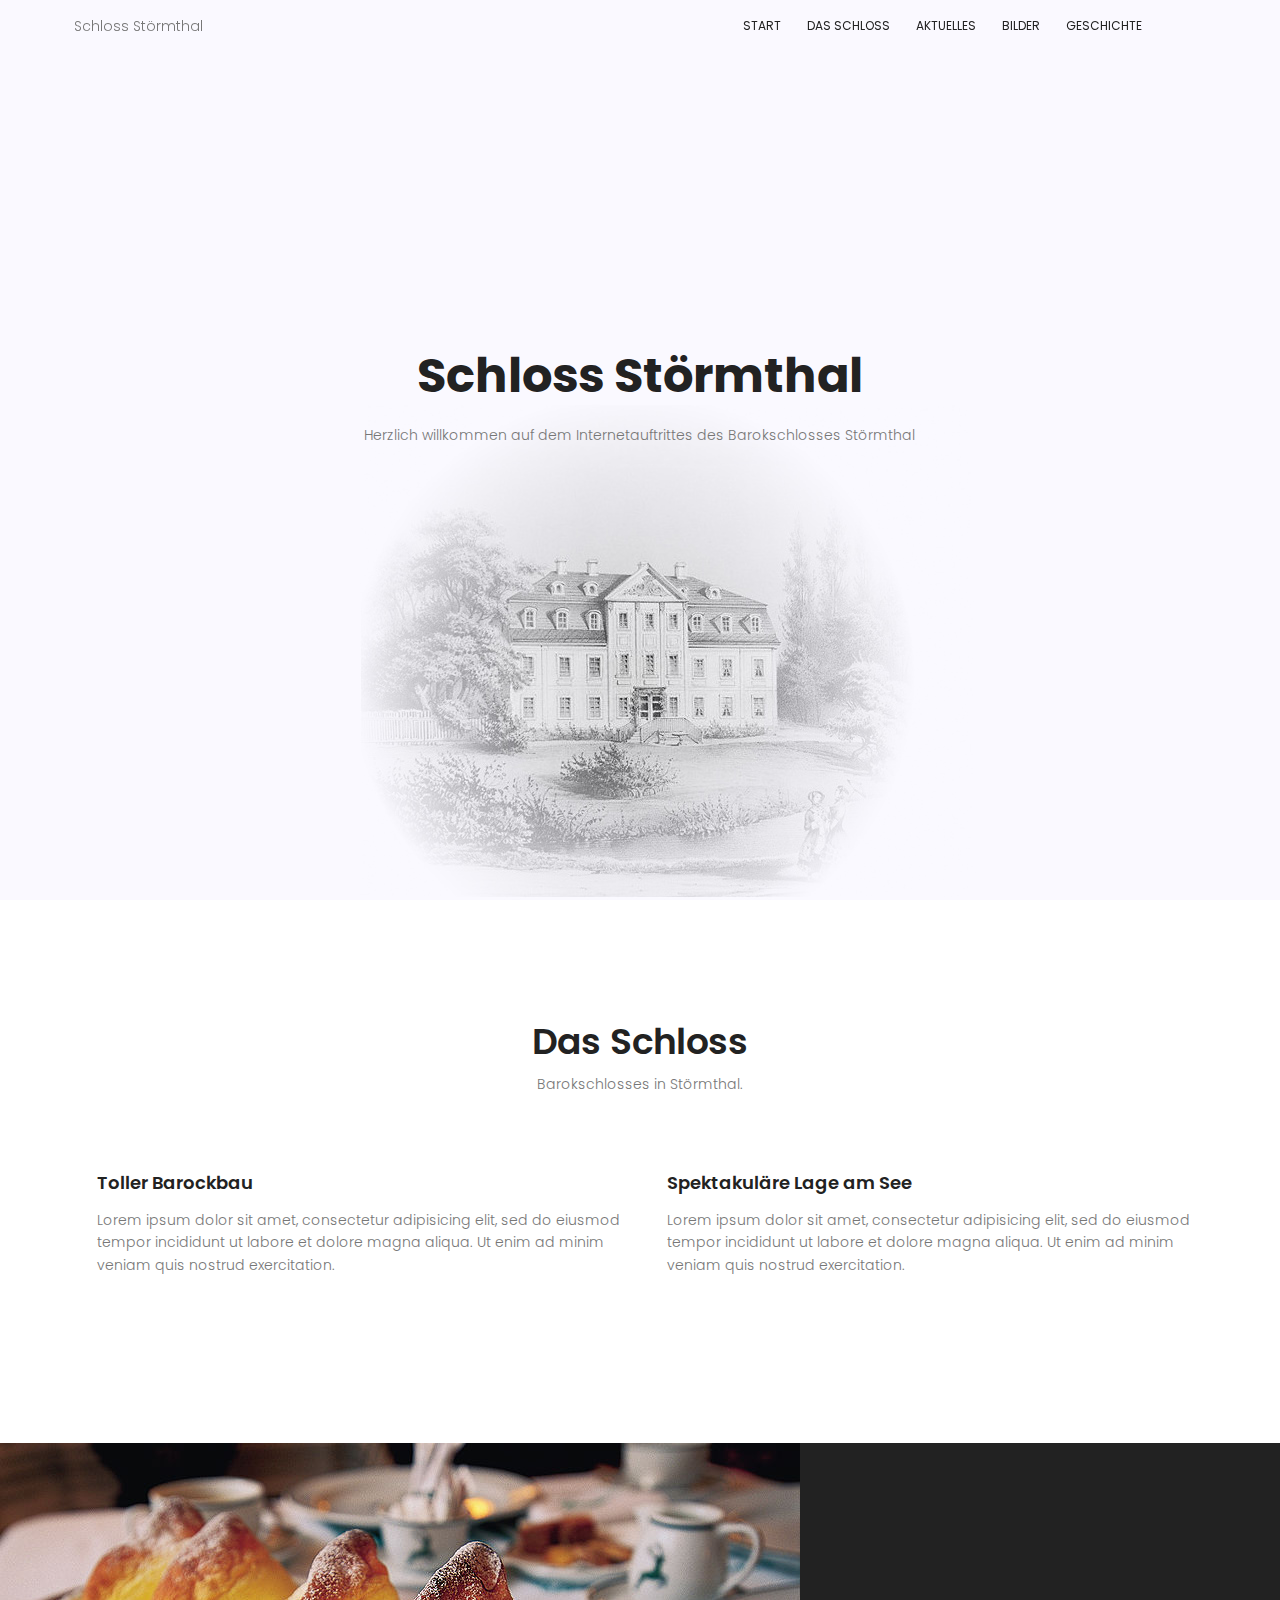
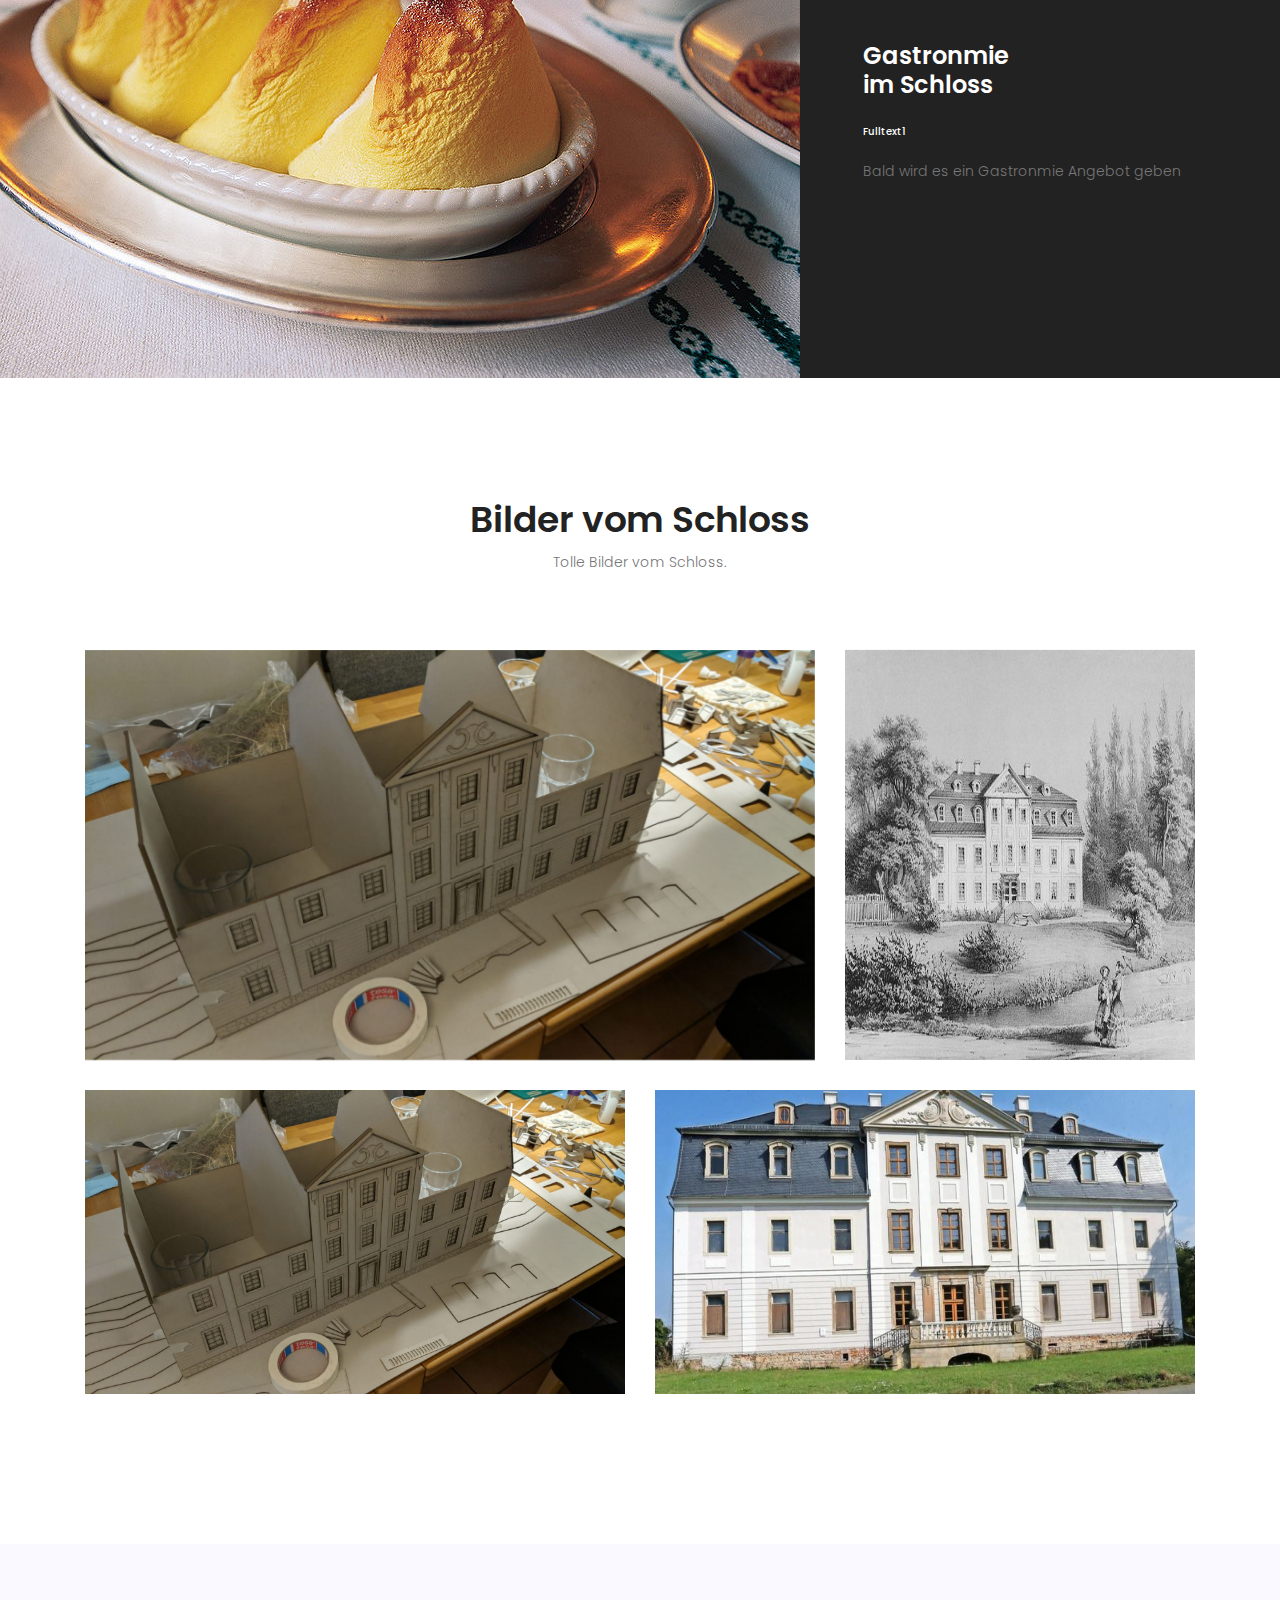
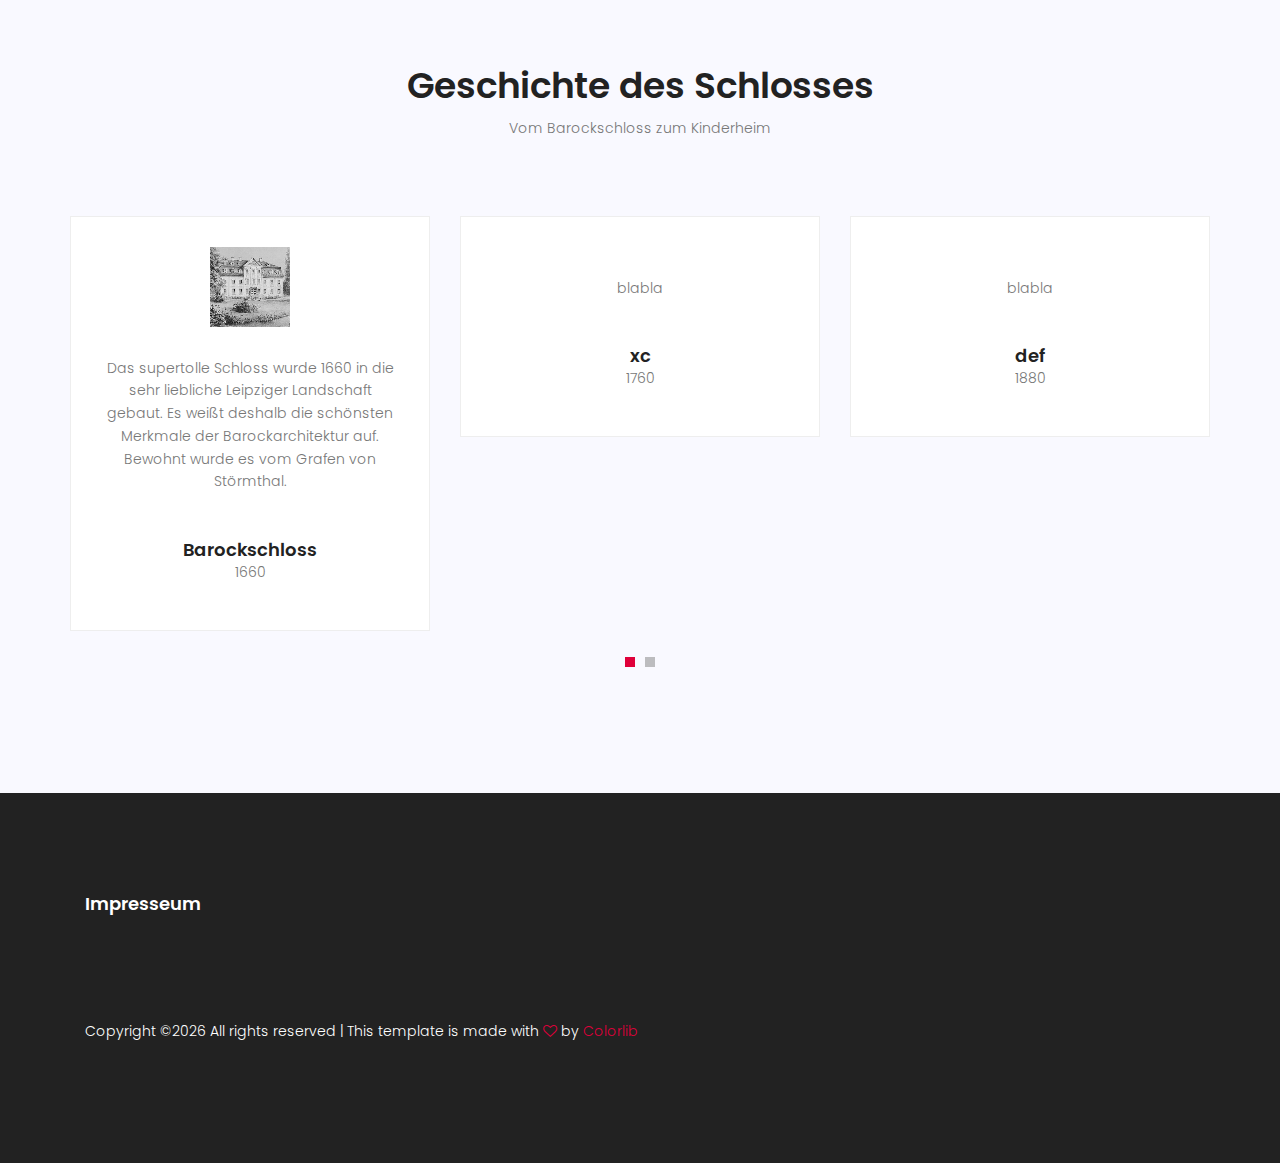
==== index.html @ 25197520 "Commit 1" ====
<!DOCTYPE html>
	<html lang="zxx" class="no-js">
	<head>
		<!-- Mobile Specific Meta -->
		<meta name="viewport" content="width=device-width, initial-scale=1, shrink-to-fit=no">
		<!-- Favicon-->
		<link rel="shortcut icon" href="img/fav.png">
		<!-- Author Meta -->
		<meta name="author" content="codepixer">
		<!-- Meta Description -->
		<meta name="description" content="">
		<!-- Meta Keyword -->
		<meta name="keywords" content="">
		<!-- meta character set -->
		<meta charset="UTF-8">
		<!-- Site Title -->
		<title>Startup</title>

		<link href="https://fonts.googleapis.com/css?family=Poppins:100,200,400,300,500,600,700" rel="stylesheet"> 
			<!--
			CSS
			============================================= -->
			<link rel="stylesheet" href="css/linearicons.css">
			<link rel="stylesheet" href="css/font-awesome.min.css">
			<link rel="stylesheet" href="css/bootstrap.css">
			<link rel="stylesheet" href="css/magnific-popup.css">
			<link rel="stylesheet" href="css/nice-select.css">					
			<link rel="stylesheet" href="css/animate.min.css">
			<link rel="stylesheet" href="css/owl.carousel.css">
			<link rel="stylesheet" href="css/main.css">
		</head>
		<body>

			  <header id="header" id="home">
			    <div class="container">
			    	<div class="row align-items-center justify-content-between d-flex">
				      <div id="logo">
				        <a href="index.html"><img src="img/logo1.png" alt="" title="" /></a>
						Schloss Störmthal
				      </div>
				      <nav id="nav-menu-container">
				        <ul class="nav-menu">
				          <li class="menu-active"><a href="#home">Start</a></li>
				          <li><a href="#offer">Das Schloss</a></li>
						  
						  <li><a href="#Gastronomie">Aktuelles</a></li>
						  
						  <li><a href="#pictures">Bilder</a></li>
						  
				          <li><a href="#history">Geschichte</a></li>
				         
				          
<!-- 				          <li><a href="#blog">Blog</a></li> 
				          <li class="menu-has-children"><a href="">Pages</a>
				            <ul>
				              <li><a href="generic.html">Generic</a></li>
				              <li><a href="elements.html">Elements</a></li>
				            </ul>
				          </li>
						  -->
				        </ul>
				      </nav><!-- #nav-menu-container -->		    		
			    	</div>
			    </div>
			  </header><!-- #header -->


			<!-- start banner Area -->
			<section class="banner-area" id="home">	
				<div class="container">
					<div class="row fullscreen d-flex align-items-center justify-content-center">
						<div class="banner-content col-lg-7">
							<h1>
								Schloss Störmthal	
							</h1>
							<p class="pt-20 pb-20">
								Herzlich willkommen auf dem Internetauftrittes des Barokschlosses Störmthal 
							</p>
						</div>											
					</div>
				</div>
			</section>
			<!-- End banner Area -->	
			
			
				<!-- Start we-offer Area -->
			<section class="we-offer-area section-gap" id="offer">
				<div class="container">
					<div class="row d-flex justify-content-center">
						<div class="menu-content pb-60 col-lg-10">
							<div class="title text-center">
								<h1 class="mb-10">Das Schloss</h1>
								<p>Barokschlosses in Störmthal.</p>
							</div>
						</div>
					</div>						
					<div class="row">
						<div class="col-lg-6">
							<div class="single-offer d-flex flex-row pb-30">
								<div class="icon">
									<img src="img/s11.png" alt="">
								</div>
								<div class="desc">
									<a href="#"><h4>Toller Barockbau</h4></a>
									<p>
										Lorem ipsum dolor sit amet, consectetur adipisicing elit, sed do eiusmod tempor incididunt ut labore et dolore magna aliqua. Ut enim ad minim veniam quis nostrud exercitation.
									</p>
								</div>
							</div>
							<!--
							<div class="single-offer d-flex flex-row pb-30">
								<div class="icon">
									<img src="img/s3.png" alt="">
								</div>
								<div class="desc">
									<a href="#"><h4>Endless Support</h4></a>
									<p>
										Lorem ipsum dolor sit amet, consectetur adipisicing elit, sed do eiusmod tempor incididunt ut labore et dolore magna aliqua. Ut enim ad minim veniam quis nostrud exercitation.
									</p>
								</div>
							</div>
							-->
							
						</div>
						
						<div class="col-lg-6">
							<div class="single-offer d-flex flex-row pb-30">
								<div class="icon">
									<img src="img/s22.png" alt="">
								</div>
								<div class="desc">
									<a href="#"><h4>Spektakuläre Lage am See</h4></a>
									<p>
										Lorem ipsum dolor sit amet, consectetur adipisicing elit, sed do eiusmod tempor incididunt ut labore et dolore magna aliqua. Ut enim ad minim veniam quis nostrud exercitation.
									</p>
								</div>
							</div>
							<!--
							<div class="single-offer d-flex flex-row pb-30">
								<div class="icon">
									<img src="img/s4.png" alt="">
								</div>
								<div class="desc">
									<a href="#"><h4>Smart Security</h4></a>
									<p>
										Lorem ipsum dolor sit amet, consectetur adipisicing elit, sed do eiusmod tempor incididunt ut labore et dolore magna aliqua. Ut enim ad minim veniam quis nostrud exercitation.
									</p>
								</div>
							</div>
								-->
						</div>	
					
					</div>
				</div>	
			</section>
			<!-- End we-offer Area -->
			
			
			<!-- Start we-offer Area 
			<section class="we-offer-area section-gap" id="offer">
				<div class="container">
					<div class="row d-flex justify-content-center">
						<div class="menu-content pb-60 col-lg-10">
							<div class="title text-center">
								<h1 class="mb-10">Our Offered Services</h1>
								<p>Who are in extremely love with eco friendly system.</p>
							</div>
						</div>
					</div>						
					<div class="row">
						<div class="col-lg-6">
							<div class="single-offer d-flex flex-row pb-30">
								<div class="icon">
									<img src="img/s1.png" alt="">
								</div>
								<div class="desc">
									<a href="#"><h4>Unlimited Colors</h4></a>
									<p>
										Lorem ipsum dolor sit amet, consectetur adipisicing elit, sed do eiusmod tempor incididunt ut labore et dolore magna aliqua. Ut enim ad minim veniam quis nostrud exercitation.
									</p>
								</div>
							</div>
							<div class="single-offer d-flex flex-row pb-30">
								<div class="icon">
									<img src="img/s3.png" alt="">
								</div>
								<div class="desc">
									<a href="#"><h4>Endless Support</h4></a>
									<p>
										Lorem ipsum dolor sit amet, consectetur adipisicing elit, sed do eiusmod tempor incididunt ut labore et dolore magna aliqua. Ut enim ad minim veniam quis nostrud exercitation.
									</p>
								</div>
							</div>
						</div>
						<div class="col-lg-6">
							<div class="single-offer d-flex flex-row pb-30">
								<div class="icon">
									<img src="img/s2.png" alt="">
								</div>
								<div class="desc">
									<a href="#"><h4>Smart Security</h4></a>
									<p>
										Lorem ipsum dolor sit amet, consectetur adipisicing elit, sed do eiusmod tempor incididunt ut labore et dolore magna aliqua. Ut enim ad minim veniam quis nostrud exercitation.
									</p>
								</div>
							</div>
							<div class="single-offer d-flex flex-row pb-30">
								<div class="icon">
									<img src="img/s4.png" alt="">
								</div>
								<div class="desc">
									<a href="#"><h4>Smart Security</h4></a>
									<p>
										Lorem ipsum dolor sit amet, consectetur adipisicing elit, sed do eiusmod tempor incididunt ut labore et dolore magna aliqua. Ut enim ad minim veniam quis nostrud exercitation.
									</p>
								</div>
							</div>
						</div>												
					</div>
				</div>	
			</section>
			<!-- End we-offer Area -->
			
	
			<!-- Start home-video Area 
			<section class="home-video-area" id="about">
				<div class="container-fluid">
					<div class="row justify-content-end align-items-center">
						<div class="col-lg-4 no-padding video-right">
							<p class="top-title">Tutorial for beginner</p>
							<h1>Watch tutorial <br>
							Video of SaaS to start</h1>
							<p><span>We are here to listen from you deliver exellence</span></p>
							<p>
								Lorem ipsum dolor sit amet, consectetur adipisicing elit, sed do eiusmod tempor incididunt ut labore et dolore. magna aliqua. Ut enim ad minim. Lorem ipsum dolor sit amet, consectetur adipisicing elit, sed do eiusmod tempor incididunt ut labore et dolore. magna aliqua. Ut enim ad minim.
							</p>
						</div>
						<section class="video-area col-lg-6">
							<div class="overlay overlay-bg"></div>
							<div class="container">
								<div class="video-content">
									<a href="http://www.youtube.com/watch?v=0O2aH4XLbto" class="play-btn"><img src="img/play-btn.png" alt=""></a>
								</div>
							</div>
						</section>											
					</div>
				</div>	
			</section>
			<!-- End home-aboutus Area -->


			<!-- Start home-aboutus Area -->
			<section class="home-aboutus-area" id="Gastronomie">
				<div class="container-fluid">
					<div class="row justify-content-center align-items-center">
						<div class="col-lg-8 no-padding about-left">
							<img class="img-fluid" src="img/gastro.jpg" alt="">
						</div>
						<div class="col-lg-4 no-padding about-right">
							<p class="top-title"></p>
							<h1 class="text-white">Gastronmie <br>
							im Schloss</h1>
							<p><span>Fulltext1</span></p>
							<p>
								Bald wird es ein Gastronmie Angebot geben
							</p>
						</div>
					</div>
				</div>	
			</section>
			<!-- End home-aboutus Area -->
			
			<!-- Start Bilder Area -->
			<section class="protfolio-area section-gap" id="pictures">
				<div class="container">
					<div class="row d-flex justify-content-center">
						<div class="menu-content pb-60 col-lg-10">
							<div class="title text-center">
								<h1 class="mb-10">Bilder vom Schloss</h1>
								<p>Tolle Bilder vom Schloss.</p>
							</div>
						</div>
					</div>						
					<div class="row">
						<div class="col-lg-8 single-portfolio">
						  <img class="image img-fluid" src="img/stormbild1.jpg" alt="">
						  <a href="img/stormbild1.jpg" class="img-pop-up">	
							  <div class="middle">
							    <div class="text"><span class="lnr lnr-frame-expand"></span></div>
							  </div>
						  </a>
						</div>
						<div class="col-lg-4 single-portfolio">
						  <img class="image img-fluid" src="img/header-bg3.jpg" alt="">
						  <a href="img/header-bg3.jpg" class="img-pop-up">	
							  <div class="middle">
							    <div class="text"><span class="lnr lnr-frame-expand"></span></div>
							  </div>
						  </a>
						</div>
						
						<div class="col-lg-6 single-portfolio">
						  <img class="image img-fluid" src="img/stormbild1.jpg" alt="">
						  <a href="img/p5.jpg" class="img-pop-up">	
							  <div class="middle">
							    <div class="text"><span class="lnr lnr-frame-expand"></span></div>
							  </div>
						  </a>
						</div>
						<div class="col-lg-6 single-portfolio">
						  <img class="image img-fluid" src="img/stormbild2.jpg" alt="">
						  <a href="img/p6.jpg" class="img-pop-up">	
							  <div class="middle">
							    <div class="text"><span class="lnr lnr-frame-expand"></span></div>
							  </div>
						  </a>
						</div>			
						
						<!--
						<div class="col-lg-4 single-portfolio">
						  <img class="image img-fluid" src="img/p3.jpg" alt="">
						  <a href="img/p3.jpg" class="img-pop-up">	
							  <div class="middle">
							    <div class="text"><span class="lnr lnr-frame-expand"></span></div>
							  </div>
						  </a>
						</div>
						<div class="col-lg-8 single-portfolio">
						  <img class="image img-fluid" src="img/p4.jpg" alt="">
						  <a href="img/p4.jpg" class="img-pop-up">	
							  <div class="middle">
							    <div class="text"><span class="lnr lnr-frame-expand"></span></div>
							  </div>
						  </a>
						</div>
						-->			
					</div>
				</div>	
			</section>
			<!-- End Bilder Area -->	

			<!-- Start protfolio Area 
			<section class="protfolio-area section-gap" id="project">
				<div class="container">
					<div class="row d-flex justify-content-center">
						<div class="menu-content pb-60 col-lg-10">
							<div class="title text-center">
								<h1 class="mb-10">Our Offered Services</h1>
								<p>Who are in extremely love with eco friendly system.</p>
							</div>
						</div>
					</div>						
					<div class="row">
						<div class="col-lg-8 single-portfolio">
						  <img class="image img-fluid" src="img/p1.jpg" alt="">
						  <a href="img/p1.jpg" class="img-pop-up">	
							  <div class="middle">
							    <div class="text"><span class="lnr lnr-frame-expand"></span></div>
							  </div>
						  </a>
						</div>
						<div class="col-lg-4 single-portfolio">
						  <img class="image img-fluid" src="img/p2.jpg" alt="">
						  <a href="img/p2.jpg" class="img-pop-up">	
							  <div class="middle">
							    <div class="text"><span class="lnr lnr-frame-expand"></span></div>
							  </div>
						  </a>
						</div>
						<div class="col-lg-4 single-portfolio">
						  <img class="image img-fluid" src="img/p3.jpg" alt="">
						  <a href="img/p3.jpg" class="img-pop-up">	
							  <div class="middle">
							    <div class="text"><span class="lnr lnr-frame-expand"></span></div>
							  </div>
						  </a>
						</div>
						<div class="col-lg-8 single-portfolio">
						  <img class="image img-fluid" src="img/p4.jpg" alt="">
						  <a href="img/p4.jpg" class="img-pop-up">	
							  <div class="middle">
							    <div class="text"><span class="lnr lnr-frame-expand"></span></div>
							  </div>
						  </a>
						</div>
						<div class="col-lg-6 single-portfolio">
						  <img class="image img-fluid" src="img/p5.jpg" alt="">
						  <a href="img/p5.jpg" class="img-pop-up">	
							  <div class="middle">
							    <div class="text"><span class="lnr lnr-frame-expand"></span></div>
							  </div>
						  </a>
						</div>
						<div class="col-lg-6 single-portfolio">
						  <img class="image img-fluid" src="img/p6.jpg" alt="">
						  <a href="img/p6.jpg" class="img-pop-up">	
							  <div class="middle">
							    <div class="text"><span class="lnr lnr-frame-expand"></span></div>
							  </div>
						  </a>
						</div>						
					</div>
				</div>	
			</section>
			<!-- End protfolio Area -->			

			<!-- Start callto-action Area 
			<section class="callto-action-area relative section-gap">
				<div class="overlay overlay-bg"></div>	
				<div class="container">
					<div class="row d-flex justify-content-center">
						<div class="menu-content col-lg-9">
							<div class="title text-center">
								<h1 class="mb-10 text-white">Got Impressed to our features</h1>
								<p class="text-white">Lorem ipsum dolor sit amet, consectetur adipisicing elit, sed do eiusmod tempor incididunt ut labore  et dolore magna aliqua. Ut enim ad minim veniam, quis nostrud exercitation.</p>
								<a class="primary-btn" href="#">Request Free Demo</a>
							</div>
						</div>
					</div>	
				</div>	
			</section>
			<!-- End calto-action Area -->
			
		
			<!-- Start price Area 
			<section class="price-area section-gap" id="price">
				<div class="container">
					<div class="row d-flex justify-content-center">
						<div class="menu-content pb-60 col-lg-8">
							<div class="title text-center">
								<h1 class="mb-10">Choose the Perfect Plan for you</h1>
								<p>Who are in extremely love with eco friendly system.</p>
							</div>
						</div>
					</div>					
					<div class="row">
						<div class="col-lg-4">
							<div class="single-price">
								<div class="top-sec d-flex justify-content-between">
									<div class="top-left">
										<h4>Standard</h4>
										<p>For the <br>individuals</p>
									</div>
									<div class="top-right">
										<h1>£199</h1>
									</div>
								</div>
								<div class="bottom-sec">
									<p>
										“Few would argue that, despite the advancements
									</p>
								</div>
								<div class="end-sec">
									<ul>
										<li>2.5 GB Free Photos</li>
										<li>Secure Online Transfer Indeed</li>
										<li>Unlimited Styles for interface</li>
										<li>Reliable Customer Service</li>
										<li>Manual Backup Provided</li>
									</ul>
									<button class="primary-btn price-btn mt-20">Purchase Plan</button>
								</div>								
							</div> 
						</div>
						<div class="col-lg-4">
							<div class="single-price">
								<div class="top-sec d-flex justify-content-between">
									<div class="top-left">
										<h4>Business</h4>
										<p>For the <br>small Company</p>
									</div>
									<div class="top-right">
										<h1>£399</h1>
									</div>
								</div>
								<div class="bottom-sec">
									<p>
										“Few would argue that, despite the advancements
									</p>
								</div>
								<div class="end-sec">
									<ul>
										<li>2.5 GB Free Photos</li>
										<li>Secure Online Transfer Indeed</li>
										<li>Unlimited Styles for interface</li>
										<li>Reliable Customer Service</li>
										<li>Manual Backup Provided</li>
									</ul>
									<button class="primary-btn price-btn mt-20">Purchase Plan</button>
								</div>								
							</div> 
						</div>	
						<div class="col-lg-4">
							<div class="single-price">
								<div class="top-sec d-flex justify-content-between">
									<div class="top-left">
										<h4>Ultimate</h4>
										<p>For the <br>large Company</p>
									</div>
									<div class="top-right">
										<h1>£499</h1>
									</div>
								</div>
								<div class="bottom-sec">
									<p>
										“Few would argue that, despite the advancements
									</p>
								</div>
								<div class="end-sec">
									<ul>
										<li>2.5 GB Free Photos</li>
										<li>Secure Online Transfer Indeed</li>
										<li>Unlimited Styles for interface</li>
										<li>Reliable Customer Service</li>
										<li>Manual Backup Provided</li>
									</ul>
									<button class="primary-btn price-btn mt-20">Purchase Plan</button>
								</div>								
							</div> 
						</div>							
																						
					</div>
				</div>	
			</section>
			<!-- End price Area -->
			
			<!-- Start Geschichte Area -->
			<section class="testomial-area section-gap" id="history">
				<div class="container">
					<div class="row d-flex justify-content-center">
						<div class="menu-content pb-60 col-lg-8">
							<div class="title text-center">
								<h1 class="mb-10">Geschichte des Schlosses</h1>
								<p>Vom Barockschloss zum Kinderheim</p>
							</div>
						</div>
					</div>						
					<div class="row">
						<div class="active-tstimonial-carusel">
							<div class="single-testimonial item">
								<img class="mx-auto" src="img/t1.png" alt="">
								<p class="desc">
									Das supertolle Schloss
 wurde 1660 in die sehr liebliche Leipziger Landschaft gebaut. Es weißt deshalb die schönsten Merkmale der Barockarchitektur auf. Bewohnt wurde es vom Grafen von Störmthal.								</p>
								<h4>Barockschloss</h4>
								<p>
									1660
								</p>
							</div>
							<div class="single-testimonial item">
								<img class="mx-auto" src="img/t23.png" alt="">
								<p class="desc">
									blabla
								</p>
								<h4>xc</h4>
								<p>
									1760
								</p>
							</div>
							<div class="single-testimonial item">
								<img class="mx-auto" src="img/t33.png" alt="">
								<p class="desc">
									blabla
								</p>
								<h4>def</h4>
								<p>
									1880
								</p>
							</div>	
							<div class="single-testimonial item">
								<img class="mx-auto" src="img/t13.png" alt="">
								<p class="desc">
									blabla
								</p>
								<h4>Kaiserreich</h4>
								<p>
									1910
								</p>
							</div>
							<div class="single-testimonial item">
								<img class="mx-auto" src="img/t23.png" alt="">
								<p class="desc">
									blabla
								</p>
								<h4>DDR</h4>
								<p>
									1960
								</p>
							</div>
							<div class="single-testimonial item">
								<img class="mx-auto" src="img/t33.png" alt="">
								<p class="desc">
									Heute wohnen hier mehrere Katzen.
									
								</p>
								<h4>Renovierung</h4>
								<p>
									2008
								</p>
							</div>															
													
						</div>
					</div>
				</div>	
			</section>
			<!-- End history Area -->
			
			<!-- Start testomial Area 
			<section class="testomial-area section-gap">
				<div class="container">
					<div class="row d-flex justify-content-center">
						<div class="menu-content pb-60 col-lg-8">
							<div class="title text-center">
								<h1 class="mb-10">Testimonial from our Clients</h1>
								<p>Who are in extremely love with eco friendly system.</p>
							</div>
						</div>
					</div>						
					<div class="row">
						<div class="active-tstimonial-carusel">
							<div class="single-testimonial item">
								<img class="mx-auto" src="img/t1.png" alt="">
								<p class="desc">
									Accessories Here you can find the best computer accessory for your laptop, monitor, printer, scanner, speaker, projector, hardware and more. laptop accessory
								</p>
								<h4>Mark Alviro Wiens</h4>
								<p>
									CEO at Google
								</p>
							</div>
							<div class="single-testimonial item">
								<img class="mx-auto" src="img/t2.png" alt="">
								<p class="desc">
									Accessories Here you can find the best computer accessory for your laptop, monitor, printer, scanner, speaker, projector, hardware and more. laptop accessory
								</p>
								<h4>Mark Alviro Wiens</h4>
								<p>
									CEO at Google
								</p>
							</div>
							<div class="single-testimonial item">
								<img class="mx-auto" src="img/t3.png" alt="">
								<p class="desc">
									Accessories Here you can find the best computer accessory for your laptop, monitor, printer, scanner, speaker, projector, hardware and more. laptop accessory
								</p>
								<h4>Mark Alviro Wiens</h4>
								<p>
									CEO at Google
								</p>
							</div>	
							<div class="single-testimonial item">
								<img class="mx-auto" src="img/t1.png" alt="">
								<p class="desc">
									Accessories Here you can find the best computer accessory for your laptop, monitor, printer, scanner, speaker, projector, hardware and more. laptop accessory
								</p>
								<h4>Mark Alviro Wiens</h4>
								<p>
									CEO at Google
								</p>
							</div>
							<div class="single-testimonial item">
								<img class="mx-auto" src="img/t2.png" alt="">
								<p class="desc">
									Accessories Here you can find the best computer accessory for your laptop, monitor, printer, scanner, speaker, projector, hardware and more. laptop accessory
								</p>
								<h4>Mark Alviro Wiens</h4>
								<p>
									CEO at Google
								</p>
							</div>
							<div class="single-testimonial item">
								<img class="mx-auto" src="img/t3.png" alt="">
								<p class="desc">
									Accessories Here you can find the best computer accessory for your laptop, monitor, printer, scanner, speaker, projector, hardware and more. laptop accessory
								</p>
								<h4>Mark Alviro Wiens</h4>
								<p>
									CEO at Google
								</p>
							</div>															
							<div class="single-testimonial item">
								<img class="mx-auto" src="img/t1.png" alt="">
								<p class="desc">
									Accessories Here you can find the best computer accessory for your laptop, monitor, printer, scanner, speaker, projector, hardware and more. laptop accessory
								</p>
								<h4>Mark Alviro Wiens</h4>
								<p>
									CEO at Google
								</p>
							</div>
							<div class="single-testimonial item">
								<img class="mx-auto" src="img/t2.png" alt="">
								<p class="desc">
									Accessories Here you can find the best computer accessory for your laptop, monitor, printer, scanner, speaker, projector, hardware and more. laptop accessory
								</p>
								<h4>Mark Alviro Wiens</h4>
								<p>
									CEO at Google
								</p>
							</div>
							<div class="single-testimonial item">
								<img class="mx-auto" src="img/t3.png" alt="">
								<p class="desc">
									Accessories Here you can find the best computer accessory for your laptop, monitor, printer, scanner, speaker, projector, hardware and more. laptop accessory
								</p>
								<h4>Mark Alviro Wiens</h4>
								<p>
									CEO at Google
								</p>
							</div>														
						</div>
					</div>
				</div>	
			</section>
			<!-- End testomial Area -->
			
			<!-- Start latest-blog Area 
			<section class="latest-blog-area section-gap" id="blog">
				<div class="container">
					<div class="row d-flex justify-content-center">
						<div class="menu-content pb-60 col-lg-8">
							<div class="title text-center">
								<h1 class="mb-10">Latest News from our Blog</h1>
								<p>Who are in extremely love with eco friendly system.</p>
							</div>
						</div>
					</div>					
					<div class="row">
						<div class="col-lg-6 single-blog">
							<img class="img-fluid" src="img/b1.jpg" alt="">
							<ul class="tags">
								<li><a href="#">Travel</a></li>
								<li><a href="#">Life style</a></li>
							</ul>
							<a href="#"><h4>Portable latest Fashion for young women</h4></a>
							<p>
								Lorem ipsum dolor sit amet, consectetur adipisicing elit, sed do eiusmod tempor incididunt ut labore  et dolore.
							</p>
							<p class="post-date">31st January, 2018</p>
						</div>
						<div class="col-lg-6 single-blog">
							<img class="img-fluid" src="img/b2.jpg" alt="">
							<ul class="tags">
								<li><a href="#">Travel</a></li>
								<li><a href="#">Life style</a></li>
							</ul>
							<a href="#"><h4>Portable latest Fashion for young women</h4></a>
							<p>
								Lorem ipsum dolor sit amet, consectetur adipisicing elit, sed do eiusmod tempor incididunt ut labore  et dolore.
							</p>
							<p class="post-date">31st January, 2018</p>
						</div>						
					</div>
				</div>	
			</section>
			<!-- End latest-blog Area -->
			

			<!-- start footer Area -->		
			<footer class="footer-area section-gap">
				<div class="container">
					<div class="row">
						<div class="col-lg-3  col-md-12">
							<div class="single-footer-widget">
							<h6>Impresseum</h6>
							<p>
					
						
							</p>
							<!--
								<h6>Top Products</h6>
								<ul class="footer-nav">
									<li><a href="#">Managed Website</a></li>
									<li><a href="#">Manage Reputation</a></li>
									<li><a href="#">Power Tools</a></li>
									<li><a href="#">Marketing Service</a></li>
								</ul>
								-->
							</div>
						</div>
						<!--
						<div class="col-lg-6  col-md-12">
							<div class="single-footer-widget newsletter">
								<h6>Newsletter</h6>
								<p>You can trust us. we only send promo offers, not a single spam.</p>
								<div id="mc_embed_signup">
									<form target="_blank" novalidate="true" action="https://spondonit.us12.list-manage.com/subscribe/post?u=1462626880ade1ac87bd9c93a&amp;id=92a4423d01" method="get" class="form-inline">

										<div class="form-group row" style="width: 100%">
											<div class="col-lg-8 col-md-12">
												<input name="EMAIL" placeholder="Enter Email" onfocus="this.placeholder = ''" onblur="this.placeholder = 'Enter Email '" required="" type="email">
												<div style="position: absolute; left: -5000px;">
													<input name="b_36c4fd991d266f23781ded980_aefe40901a" tabindex="-1" value="" type="text">
												</div>
											</div> 
										
											<div class="col-lg-4 col-md-12">
												<button class="nw-btn primary-btn">Subscribe<span class="lnr lnr-arrow-right"></span></button>
											</div> 
										</div>		
										<div class="info"></div>
									</form>
								</div>		
							</div>
						</div>
						
						<div class="col-lg-3  col-md-12">
							<div class="single-footer-widget mail-chimp">
								<h6 class="mb-20">Instragram Feed</h6>
								<ul class="instafeed d-flex flex-wrap">
									<li><img src="img/i1.jpg" alt=""></li>
									<li><img src="img/i2.jpg" alt=""></li>
									<li><img src="img/i3.jpg" alt=""></li>
									<li><img src="img/i4.jpg" alt=""></li>
									<li><img src="img/i5.jpg" alt=""></li>
									<li><img src="img/i6.jpg" alt=""></li>
									<li><img src="img/i7.jpg" alt=""></li>
									<li><img src="img/i8.jpg" alt=""></li>
								</ul>
							</div>
						</div>	
						-->						
					</div>
					
					<div class="row footer-bottom d-flex justify-content-between">
						<p class="col-lg-8 col-sm-12 footer-text m-0 text-white">
							<!-- Link back to Colorlib can't be removed. Template is licensed under CC BY 3.0. -->
Copyright &copy;<script>document.write(new Date().getFullYear());</script> All rights reserved | This template is made with <i class="fa fa-heart-o" aria-hidden="true"></i> by <a href="https://colorlib.com" target="_blank">Colorlib</a>
<!-- Link back to Colorlib can't be removed. Template is licensed under CC BY 3.0. -->
						</p>
						<!--
						<div class="col-lg-4 col-sm-12 footer-social">
							<a href="#"><i class="fa fa-facebook"></i></a>
							<a href="#"><i class="fa fa-twitter"></i></a>
							<a href="#"><i class="fa fa-dribbble"></i></a>
							<a href="#"><i class="fa fa-behance"></i></a>
						</div>
						-->
					</div>
				</div>
			</footer>
			<!-- End footer Area -->		

			<script src="js/vendor/jquery-2.2.4.min.js"></script>
			<script src="https://cdnjs.cloudflare.com/ajax/libs/popper.js/1.12.9/umd/popper.min.js" integrity="sha384-ApNbgh9B+Y1QKtv3Rn7W3mgPxhU9K/ScQsAP7hUibX39j7fakFPskvXusvfa0b4Q" crossorigin="anonymous"></script>
			<script src="js/vendor/bootstrap.min.js"></script>			
			<script type="text/javascript" src="https://maps.googleapis.com/maps/api/js?key=AIzaSyBhOdIF3Y9382fqJYt5I_sswSrEw5eihAA"></script>
  			<script src="js/easing.min.js"></script>			
			<script src="js/hoverIntent.js"></script>
			<script src="js/superfish.min.js"></script>	
			<script src="js/jquery.ajaxchimp.min.js"></script>
			<script src="js/jquery.magnific-popup.min.js"></script>	
			<script src="js/owl.carousel.min.js"></script>			
			<script src="js/jquery.sticky.js"></script>
			<script src="js/jquery.nice-select.min.js"></script>			
			<script src="js/parallax.min.js"></script>		
			<script src="js/mail-script.js"></script>	
			<script src="js/main.js"></script>	
		</body>
	</html>
---- css/linearicons.css ----
@font-face {
	font-family: 'Linearicons-Free';
	src:url('../fonts/Linearicons-Free.eot?w118d');
	src:url('../fonts/Linearicons-Free.eot?#iefixw118d') format('embedded-opentype'),
		url('../fonts/Linearicons-Free.woff2?w118d') format('woff2'),
		url('../fonts/Linearicons-Free.woff?w118d') format('woff'),
		url('../fonts/Linearicons-Free.ttf?w118d') format('truetype'),
		url('../fonts/Linearicons-Free.svg?w118d#Linearicons-Free') format('svg');
	font-weight: normal;
	font-style: normal;
}

.lnr {
	font-family: 'Linearicons-Free';
	speak: none;
	font-style: normal;
	font-weight: normal;
	font-variant: normal;
	text-transform: none;
	line-height: 1;

	/* Better Font Rendering =========== */
	-webkit-font-smoothing: antialiased;
	-moz-osx-font-smoothing: grayscale;
}

.lnr-home:before {
	content: "\e800";
}
.lnr-apartment:before {
	content: "\e801";
}
.lnr-pencil:before {
	content: "\e802";
}
.lnr-magic-wand:before {
	content: "\e803";
}
.lnr-drop:before {
	content: "\e804";
}
.lnr-lighter:before {
	content: "\e805";
}
.lnr-poop:before {
	content: "\e806";
}
.lnr-sun:before {
	content: "\e807";
}
.lnr-moon:before {
	content: "\e808";
}
.lnr-cloud:before {
	content: "\e809";
}
.lnr-cloud-upload:before {
	content: "\e80a";
}
.lnr-cloud-download:before {
	content: "\e80b";
}
.lnr-cloud-sync:before {
	content: "\e80c";
}
.lnr-cloud-check:before {
	content: "\e80d";
}
.lnr-database:before {
	content: "\e80e";
}
.lnr-lock:before {
	content: "\e80f";
}
.lnr-cog:before {
	content: "\e810";
}
.lnr-trash:before {
	content: "\e811";
}
.lnr-dice:before {
	content: "\e812";
}
.lnr-heart:before {
	content: "\e813";
}
.lnr-star:before {
	content: "\e814";
}
.lnr-star-half:before {
	content: "\e815";
}
.lnr-star-empty:before {
	content: "\e816";
}
.lnr-flag:before {
	content: "\e817";
}
.lnr-envelope:before {
	content: "\e818";
}
.lnr-paperclip:before {
	content: "\e819";
}
.lnr-inbox:before {
	content: "\e81a";
}
.lnr-eye:before {
	content: "\e81b";
}
.lnr-printer:before {
	content: "\e81c";
}
.lnr-file-empty:before {
	content: "\e81d";
}
.lnr-file-add:before {
	content: "\e81e";
}
.lnr-enter:before {
	content: "\e81f";
}
.lnr-exit:before {
	content: "\e820";
}
.lnr-graduation-hat:before {
	content: "\e821";
}
.lnr-license:before {
	content: "\e822";
}
.lnr-music-note:before {
	content: "\e823";
}
.lnr-film-play:before {
	content: "\e824";
}
.lnr-camera-video:before {
	content: "\e825";
}
.lnr-camera:before {
	content: "\e826";
}
.lnr-picture:before {
	content: "\e827";
}
.lnr-book:before {
	content: "\e828";
}
.lnr-bookmark:before {
	content: "\e829";
}
.lnr-user:before {
	content: "\e82a";
}
.lnr-users:before {
	content: "\e82b";
}
.lnr-shirt:before {
	content: "\e82c";
}
.lnr-store:before {
	content: "\e82d";
}
.lnr-cart:before {
	content: "\e82e";
}
.lnr-tag:before {
	content: "\e82f";
}
.lnr-phone-handset:before {
	content: "\e830";
}
.lnr-phone:before {
	content: "\e831";
}
.lnr-pushpin:before {
	content: "\e832";
}
.lnr-map-marker:before {
	content: "\e833";
}
.lnr-map:before {
	content: "\e834";
}
.lnr-location:before {
	content: "\e835";
}
.lnr-calendar-full:before {
	content: "\e836";
}
.lnr-keyboard:before {
	content: "\e837";
}
.lnr-spell-check:before {
	content: "\e838";
}
.lnr-screen:before {
	content: "\e839";
}
.lnr-smartphone:before {
	content: "\e83a";
}
.lnr-tablet:before {
	content: "\e83b";
}
.lnr-laptop:before {
	content: "\e83c";
}
.lnr-laptop-phone:before {
	content: "\e83d";
}
.lnr-power-switch:before {
	content: "\e83e";
}
.lnr-bubble:before {
	content: "\e83f";
}
.lnr-heart-pulse:before {
	content: "\e840";
}
.lnr-construction:before {
	content: "\e841";
}
.lnr-pie-chart:before {
	content: "\e842";
}
.lnr-chart-bars:before {
	content: "\e843";
}
.lnr-gift:before {
	content: "\e844";
}
.lnr-diamond:before {
	content: "\e845";
}
.lnr-linearicons:before {
	content: "\e846";
}
.lnr-dinner:before {
	content: "\e847";
}
.lnr-coffee-cup:before {
	content: "\e848";
}
.lnr-leaf:before {
	content: "\e849";
}
.lnr-paw:before {
	content: "\e84a";
}
.lnr-rocket:before {
	content: "\e84b";
}
.lnr-briefcase:before {
	content: "\e84c";
}
.lnr-bus:before {
	content: "\e84d";
}
.lnr-car:before {
	content: "\e84e";
}
.lnr-train:before {
	content: "\e84f";
}
.lnr-bicycle:before {
	content: "\e850";
}
.lnr-wheelchair:before {
	content: "\e851";
}
.lnr-select:before {
	content: "\e852";
}
.lnr-earth:before {
	content: "\e853";
}
.lnr-smile:before {
	content: "\e854";
}
.lnr-sad:before {
	content: "\e855";
}
.lnr-neutral:before {
	content: "\e856";
}
.lnr-mustache:before {
	content: "\e857";
}
.lnr-alarm:before {
	content: "\e858";
}
.lnr-bullhorn:before {
	content: "\e859";
}
.lnr-volume-high:before {
	content: "\e85a";
}
.lnr-volume-medium:before {
	content: "\e85b";
}
.lnr-volume-low:before {
	content: "\e85c";
}
.lnr-volume:before {
	content: "\e85d";
}
.lnr-mic:before {
	content: "\e85e";
}
.lnr-hourglass:before {
	content: "\e85f";
}
.lnr-undo:before {
	content: "\e860";
}
.lnr-redo:before {
	content: "\e861";
}
.lnr-sync:before {
	content: "\e862";
}
.lnr-history:before {
	content: "\e863";
}
.lnr-clock:before {
	content: "\e864";
}
.lnr-download:before {
	content: "\e865";
}
.lnr-upload:before {
	content: "\e866";
}
.lnr-enter-down:before {
	content: "\e867";
}
.lnr-exit-up:before {
	content: "\e868";
}
.lnr-bug:before {
	content: "\e869";
}
.lnr-code:before {
	content: "\e86a";
}
.lnr-link:before {
	content: "\e86b";
}
.lnr-unlink:before {
	content: "\e86c";
}
.lnr-thumbs-up:before {
	content: "\e86d";
}
.lnr-thumbs-down:before {
	content: "\e86e";
}
.lnr-magnifier:before {
	content: "\e86f";
}
.lnr-cross:before {
	content: "\e870";
}
.lnr-menu:before {
	content: "\e871";
}
.lnr-list:before {
	content: "\e872";
}
.lnr-chevron-up:before {
	content: "\e873";
}
.lnr-chevron-down:before {
	content: "\e874";
}
.lnr-chevron-left:before {
	content: "\e875";
}
.lnr-chevron-right:before {
	content: "\e876";
}
.lnr-arrow-up:before {
	content: "\e877";
}
.lnr-arrow-down:before {
	content: "\e878";
}
.lnr-arrow-left:before {
	content: "\e879";
}
.lnr-arrow-right:before {
	content: "\e87a";
}
.lnr-move:before {
	content: "\e87b";
}
.lnr-warning:before {
	content: "\e87c";
}
.lnr-question-circle:before {
	content: "\e87d";
}
.lnr-menu-circle:before {
	content: "\e87e";
}
.lnr-checkmark-circle:before {
	content: "\e87f";
}
.lnr-cross-circle:before {
	content: "\e880";
}
.lnr-plus-circle:before {
	content: "\e881";
}
.lnr-circle-minus:before {
	content: "\e882";
}
.lnr-arrow-up-circle:before {
	content: "\e883";
}
.lnr-arrow-down-circle:before {
	content: "\e884";
}
.lnr-arrow-left-circle:before {
	content: "\e885";
}
.lnr-arrow-right-circle:before {
	content: "\e886";
}
.lnr-chevron-up-circle:before {
	content: "\e887";
}
.lnr-chevron-down-circle:before {
	content: "\e888";
}
.lnr-chevron-left-circle:before {
	content: "\e889";
}
.lnr-chevron-right-circle:before {
	content: "\e88a";
}
.lnr-crop:before {
	content: "\e88b";
}
.lnr-frame-expand:before {
	content: "\e88c";
}
.lnr-frame-contract:before {
	content: "\e88d";
}
.lnr-layers:before {
	content: "\e88e";
}
.lnr-funnel:before {
	content: "\e88f";
}
.lnr-text-format:before {
	content: "\e890";
}
.lnr-text-format-remove:before {
	content: "\e891";
}
.lnr-text-size:before {
	content: "\e892";
}
.lnr-bold:before {
	content: "\e893";
}
.lnr-italic:before {
	content: "\e894";
}
.lnr-underline:before {
	content: "\e895";
}
.lnr-strikethrough:before {
	content: "\e896";
}
.lnr-highlight:before {
	content: "\e897";
}
.lnr-text-align-left:before {
	content: "\e898";
}
.lnr-text-align-center:before {
	content: "\e899";
}
.lnr-text-align-right:before {
	content: "\e89a";
}
.lnr-text-align-justify:before {
	content: "\e89b";
}
.lnr-line-spacing:before {
	content: "\e89c";
}
.lnr-indent-increase:before {
	content: "\e89d";
}
.lnr-indent-decrease:before {
	content: "\e89e";
}
.lnr-pilcrow:before {
	content: "\e89f";
}
.lnr-direction-ltr:before {
	content: "\e8a0";
}
.lnr-direction-rtl:before {
	content: "\e8a1";
}
.lnr-page-break:before {
	content: "\e8a2";
}
.lnr-sort-alpha-asc:before {
	content: "\e8a3";
}
.lnr-sort-amount-asc:before {
	content: "\e8a4";
}
.lnr-hand:before {
	content: "\e8a5";
}
.lnr-pointer-up:before {
	content: "\e8a6";
}
.lnr-pointer-right:before {
	content: "\e8a7";
}
.lnr-pointer-down:before {
	content: "\e8a8";
}
.lnr-pointer-left:before {
	content: "\e8a9";
}
---- css/nice-select.css ----
.nice-select {
  -webkit-tap-highlight-color: transparent;
  background-color: #fff;
  border-radius: 5px;
  border: solid 1px #e8e8e8;
  box-sizing: border-box;
  clear: both;
  cursor: pointer;
  display: block;
  float: left;
  font-family: inherit;
  font-size: 14px;
  font-weight: normal;
  height: 42px;
  line-height: 40px;
  outline: none;
  padding-left: 18px;
  padding-right: 30px;
  position: relative;
  text-align: left !important;
  -webkit-transition: all 0.2s ease-in-out;
  transition: all 0.2s ease-in-out;
  -webkit-user-select: none;
     -moz-user-select: none;
      -ms-user-select: none;
          user-select: none;
  white-space: nowrap;
  width: auto; }
  .nice-select:hover {
    border-color: #dbdbdb; }
  .nice-select:active, .nice-select.open, .nice-select:focus {
    border-color: #999; }
  .nice-select:after {
    border-bottom: 2px solid #999;
    border-right: 2px solid #999;
    content: '';
    display: block;
    height: 5px;
    margin-top: -4px;
    pointer-events: none;
    position: absolute;
    right: 12px;
    top: 50%;
    -webkit-transform-origin: 66% 66%;
        -ms-transform-origin: 66% 66%;
            transform-origin: 66% 66%;
    -webkit-transform: rotate(45deg);
        -ms-transform: rotate(45deg);
            transform: rotate(45deg);
    -webkit-transition: all 0.15s ease-in-out;
    transition: all 0.15s ease-in-out;
    width: 5px; }
  .nice-select.open:after {
    -webkit-transform: rotate(-135deg);
        -ms-transform: rotate(-135deg);
            transform: rotate(-135deg); }
  .nice-select.open .list {
    opacity: 1;
    pointer-events: auto;
    -webkit-transform: scale(1) translateY(0);
        -ms-transform: scale(1) translateY(0);
            transform: scale(1) translateY(0); }
  .nice-select.disabled {
    border-color: #ededed;
    color: #999;
    pointer-events: none; }
    .nice-select.disabled:after {
      border-color: #cccccc; }
  .nice-select.wide {
    width: 100%; }
    .nice-select.wide .list {
      left: 0 !important;
      right: 0 !important; }
  .nice-select.right {
    float: right; }
    .nice-select.right .list {
      left: auto;
      right: 0; }
  .nice-select.small {
    font-size: 12px;
    height: 36px;
    line-height: 34px; }
    .nice-select.small:after {
      height: 4px;
      width: 4px; }
    .nice-select.small .option {
      line-height: 34px;
      min-height: 34px; }
  .nice-select .list {
    background-color: #fff;
    border-radius: 5px;
    box-shadow: 0 0 0 1px rgba(68, 68, 68, 0.11);
    box-sizing: border-box;
    margin-top: 4px;
    opacity: 0;
    overflow: hidden;
    padding: 0;
    pointer-events: none;
    position: absolute;
    top: 100%;
    left: 0;
    -webkit-transform-origin: 50% 0;
        -ms-transform-origin: 50% 0;
            transform-origin: 50% 0;
    -webkit-transform: scale(0.75) translateY(-21px);
        -ms-transform: scale(0.75) translateY(-21px);
            transform: scale(0.75) translateY(-21px);
    -webkit-transition: all 0.2s cubic-bezier(0.5, 0, 0, 1.25), opacity 0.15s ease-out;
    transition: all 0.2s cubic-bezier(0.5, 0, 0, 1.25), opacity 0.15s ease-out;
    z-index: 9; }
    .nice-select .list:hover .option:not(:hover) {
      background-color: transparent !important; }
  .nice-select .option {
    cursor: pointer;
    font-weight: 400;
    line-height: 40px;
    list-style: none;
    min-height: 40px;
    outline: none;
    padding-left: 18px;
    padding-right: 29px;
    text-align: left;
    -webkit-transition: all 0.2s;
    transition: all 0.2s; }
    .nice-select .option:hover, .nice-select .option.focus, .nice-select .option.selected.focus {
      background-color: #f6f6f6; }
    .nice-select .option.selected {
      font-weight: bold; }
    .nice-select .option.disabled {
      background-color: transparent;
      color: #999;
      cursor: default; }

.no-csspointerevents .nice-select .list {
  display: none; }

.no-csspointerevents .nice-select.open .list {
  display: block; }
---- css/main.css ----
/*--------------------------- Color variations ----------------------*/
/* Medium Layout: 1280px */
/* Tablet Layout: 768px */
/* Mobile Layout: 320px */
/* Wide Mobile Layout: 480px */
/* =================================== */
/*  Basic Style 
/* =================================== */
::-moz-selection {
  /* Code for Firefox */
  background-color: #df003a;
  color: #fff;
}

::selection {
  background-color: #df003a;
  color: #fff;
}

::-webkit-input-placeholder {
  /* WebKit, Blink, Edge */
  color: #777777;
  font-weight: 300;
}

:-moz-placeholder {
  /* Mozilla Firefox 4 to 18 */
  color: #777777;
  opacity: 1;
  font-weight: 300;
}

::-moz-placeholder {
  /* Mozilla Firefox 19+ */
  color: #777777;
  opacity: 1;
  font-weight: 300;
}

:-ms-input-placeholder {
  /* Internet Explorer 10-11 */
  color: #777777;
  font-weight: 300;
}

::-ms-input-placeholder {
  /* Microsoft Edge */
  color: #777777;
  font-weight: 300;
}

body {
  color: #777777;
  font-family: "Poppins", sans-serif;
  font-size: 14px;
  font-weight: 300;
  line-height: 1.625em;
  position: relative;
}

ol, ul {
  margin: 0;
  padding: 0;
  list-style: none;
}

select {
  display: block;
}

figure {
  margin: 0;
}

a {
  -webkit-transition: all 0.3s ease 0s;
  -moz-transition: all 0.3s ease 0s;
  -o-transition: all 0.3s ease 0s;
  transition: all 0.3s ease 0s;
}

iframe {
  border: 0;
}

a, a:focus, a:hover {
  text-decoration: none;
  outline: 0;
}

.btn.active.focus,
.btn.active:focus,
.btn.focus,
.btn.focus:active,
.btn:active:focus,
.btn:focus {
  text-decoration: none;
  outline: 0;
}

.card-panel {
  margin: 0;
  padding: 60px;
}

/**
 *  Typography
 *
 **/
.btn i, .btn-large i, .btn-floating i, .btn-large i, .btn-flat i {
  font-size: 1em;
  line-height: inherit;
}

.gray-bg {
  background: #f9f9ff;
}

h1, h2, h3,
h4, h5, h6 {
  font-family: "Poppins", sans-serif;
  color: #222222;
  line-height: 1.2em !important;
  margin-bottom: 0;
  margin-top: 0;
  font-weight: 600;
}

.h1, .h2, .h3,
.h4, .h5, .h6 {
  margin-bottom: 0;
  margin-top: 0;
  font-family: "Poppins", sans-serif;
  font-weight: 600;
  color: #222222;
}

h1, .h1 {
  font-size: 36px;
}

h2, .h2 {
  font-size: 30px;
}

h3, .h3 {
  font-size: 24px;
}

h4, .h4 {
  font-size: 18px;
}

h5, .h5 {
  font-size: 16px;
}

h6, .h6 {
  font-size: 14px;
  color: #222222;
}

td, th {
  border-radius: 0px;
}

/**
 * For modern browsers
 * 1. The space content is one way to avoid an Opera bug when the
 *    contenteditable attribute is included anywhere else in the document.
 *    Otherwise it causes space to appear at the top and bottom of elements
 *    that are clearfixed.
 * 2. The use of `table` rather than `block` is only necessary if using
 *    `:before` to contain the top-margins of child elements.
 */
.clear::before, .clear::after {
  content: " ";
  display: table;
}

.clear::after {
  clear: both;
}

.fz-11 {
  font-size: 11px;
}

.fz-12 {
  font-size: 12px;
}

.fz-13 {
  font-size: 13px;
}

.fz-14 {
  font-size: 14px;
}

.fz-15 {
  font-size: 15px;
}

.fz-16 {
  font-size: 16px;
}

.fz-18 {
  font-size: 18px;
}

.fz-30 {
  font-size: 30px;
}

.fz-48 {
  font-size: 48px !important;
}

.fw100 {
  font-weight: 100;
}

.fw300 {
  font-weight: 300;
}

.fw400 {
  font-weight: 400 !important;
}

.fw500 {
  font-weight: 500;
}

.f700 {
  font-weight: 700;
}

.fsi {
  font-style: italic;
}

.mt-10 {
  margin-top: 10px;
}

.mt-15 {
  margin-top: 15px;
}

.mt-20 {
  margin-top: 20px;
}

.mt-25 {
  margin-top: 25px;
}

.mt-30 {
  margin-top: 30px;
}

.mt-35 {
  margin-top: 35px;
}

.mt-40 {
  margin-top: 40px;
}

.mt-50 {
  margin-top: 50px;
}

.mt-60 {
  margin-top: 60px;
}

.mt-70 {
  margin-top: 70px;
}

.mt-80 {
  margin-top: 80px;
}

.mt-100 {
  margin-top: 100px;
}

.mt-120 {
  margin-top: 120px;
}

.mt-150 {
  margin-top: 150px;
}

.ml-0 {
  margin-left: 0 !important;
}

.ml-5 {
  margin-left: 5px !important;
}

.ml-10 {
  margin-left: 10px;
}

.ml-15 {
  margin-left: 15px;
}

.ml-20 {
  margin-left: 20px;
}

.ml-30 {
  margin-left: 30px;
}

.ml-50 {
  margin-left: 50px;
}

.mr-0 {
  margin-right: 0 !important;
}

.mr-5 {
  margin-right: 5px !important;
}

.mr-15 {
  margin-right: 15px;
}

.mr-10 {
  margin-right: 10px;
}

.mr-20 {
  margin-right: 20px;
}

.mr-30 {
  margin-right: 30px;
}

.mr-50 {
  margin-right: 50px;
}

.mb-0 {
  margin-bottom: 0px;
}

.mb-0-i {
  margin-bottom: 0px !important;
}

.mb-5 {
  margin-bottom: 5px;
}

.mb-10 {
  margin-bottom: 10px;
}

.mb-15 {
  margin-bottom: 15px;
}

.mb-20 {
  margin-bottom: 20px;
}

.mb-25 {
  margin-bottom: 25px;
}

.mb-30 {
  margin-bottom: 30px;
}

.mb-40 {
  margin-bottom: 40px;
}

.mb-50 {
  margin-bottom: 50px;
}

.mb-60 {
  margin-bottom: 60px;
}

.mb-70 {
  margin-bottom: 70px;
}

.mb-80 {
  margin-bottom: 80px;
}

.mb-90 {
  margin-bottom: 90px;
}

.mb-100 {
  margin-bottom: 100px;
}

.pt-0 {
  padding-top: 0px;
}

.pt-10 {
  padding-top: 10px;
}

.pt-15 {
  padding-top: 15px;
}

.pt-20 {
  padding-top: 20px;
}

.pt-25 {
  padding-top: 25px;
}

.pt-30 {
  padding-top: 30px;
}

.pt-40 {
  padding-top: 40px;
}

.pt-50 {
  padding-top: 50px;
}

.pt-60 {
  padding-top: 60px;
}

.pt-70 {
  padding-top: 70px;
}

.pt-80 {
  padding-top: 80px;
}

.pt-90 {
  padding-top: 90px;
}

.pt-100 {
  padding-top: 100px;
}

.pt-120 {
  padding-top: 120px;
}

.pt-150 {
  padding-top: 150px;
}

.pt-170 {
  padding-top: 170px;
}

.pb-0 {
  padding-bottom: 0px;
}

.pb-10 {
  padding-bottom: 10px;
}

.pb-15 {
  padding-bottom: 15px;
}

.pb-20 {
  padding-bottom: 20px;
}

.pb-25 {
  padding-bottom: 25px;
}

.pb-30 {
  padding-bottom: 30px;
}

.pb-40 {
  padding-bottom: 40px;
}

.pb-50 {
  padding-bottom: 50px;
}

.pb-60 {
  padding-bottom: 60px;
}

.pb-70 {
  padding-bottom: 70px;
}

.pb-80 {
  padding-bottom: 80px;
}

.pb-90 {
  padding-bottom: 90px;
}

.pb-100 {
  padding-bottom: 100px;
}

.pb-120 {
  padding-bottom: 120px;
}

.pb-150 {
  padding-bottom: 150px;
}

.pr-30 {
  padding-right: 30px;
}

.pl-30 {
  padding-left: 30px;
}

.pl-90 {
  padding-left: 90px;
}

.p-40 {
  padding: 40px;
}

.float-left {
  float: left;
}

.float-right {
  float: right;
}

.text-italic {
  font-style: italic;
}

.text-white {
  color: #fff;
}

.text-black {
  color: #000;
}

.transition {
  -webkit-transition: all 0.3s ease 0s;
  -moz-transition: all 0.3s ease 0s;
  -o-transition: all 0.3s ease 0s;
  transition: all 0.3s ease 0s;
}

.section-full {
  padding: 100px 0;
}

.section-half {
  padding: 75px 0;
}

.text-center {
  text-align: center;
}

.text-left {
  text-align: left;
}

.text-rigth {
  text-align: right;
}

.flex {
  display: -webkit-box;
  display: -webkit-flex;
  display: -moz-flex;
  display: -ms-flexbox;
  display: flex;
}

.inline-flex {
  display: -webkit-inline-box;
  display: -webkit-inline-flex;
  display: -moz-inline-flex;
  display: -ms-inline-flexbox;
  display: inline-flex;
}

.flex-grow {
  -webkit-box-flex: 1;
  -webkit-flex-grow: 1;
  -moz-flex-grow: 1;
  -ms-flex-positive: 1;
  flex-grow: 1;
}

.flex-wrap {
  -webkit-flex-wrap: wrap;
  -moz-flex-wrap: wrap;
  -ms-flex-wrap: wrap;
  flex-wrap: wrap;
}

.flex-left {
  -webkit-box-pack: start;
  -ms-flex-pack: start;
  -webkit-justify-content: flex-start;
  -moz-justify-content: flex-start;
  justify-content: flex-start;
}

.flex-middle {
  -webkit-box-align: center;
  -ms-flex-align: center;
  -webkit-align-items: center;
  -moz-align-items: center;
  align-items: center;
}

.flex-right {
  -webkit-box-pack: end;
  -ms-flex-pack: end;
  -webkit-justify-content: flex-end;
  -moz-justify-content: flex-end;
  justify-content: flex-end;
}

.flex-top {
  -webkit-align-self: flex-start;
  -moz-align-self: flex-start;
  -ms-flex-item-align: start;
  align-self: flex-start;
}

.flex-center {
  -webkit-box-pack: center;
  -ms-flex-pack: center;
  -webkit-justify-content: center;
  -moz-justify-content: center;
  justify-content: center;
}

.flex-bottom {
  -webkit-align-self: flex-end;
  -moz-align-self: flex-end;
  -ms-flex-item-align: end;
  align-self: flex-end;
}

.space-between {
  -webkit-box-pack: justify;
  -ms-flex-pack: justify;
  -webkit-justify-content: space-between;
  -moz-justify-content: space-between;
  justify-content: space-between;
}

.space-around {
  -ms-flex-pack: distribute;
  -webkit-justify-content: space-around;
  -moz-justify-content: space-around;
  justify-content: space-around;
}

.flex-column {
  -webkit-box-direction: normal;
  -webkit-box-orient: vertical;
  -webkit-flex-direction: column;
  -moz-flex-direction: column;
  -ms-flex-direction: column;
  flex-direction: column;
}

.flex-cell {
  display: -webkit-box;
  display: -webkit-flex;
  display: -moz-flex;
  display: -ms-flexbox;
  display: flex;
  -webkit-box-flex: 1;
  -webkit-flex-grow: 1;
  -moz-flex-grow: 1;
  -ms-flex-positive: 1;
  flex-grow: 1;
}

.display-table {
  display: table;
}

.light {
  color: #fff;
}

.dark {
  color: #222;
}

.relative {
  position: relative;
}

.overflow-hidden {
  overflow: hidden;
}

.overlay {
  position: absolute;
  left: 0;
  right: 0;
  top: 0;
  bottom: 0;
}

.container.fullwidth {
  width: 100%;
}

.container.no-padding {
  padding-left: 0;
  padding-right: 0;
}

.no-padding {
  padding: 0;
}

.section-bg {
  background: #f9fafc;
}

@media (max-width: 767px) {
  .no-flex-xs {
    display: block !important;
  }
}

.row.no-margin {
  margin-left: 0;
  margin-right: 0;
}

.sample-text-area {
  background: #fff;
  padding: 100px 0 70px 0;
}

.text-heading {
  margin-bottom: 30px;
  font-size: 24px;
}

b, sup, sub, u, del {
  color: #df003a;
}

h1 {
  font-size: 36px;
}

h2 {
  font-size: 30px;
}

h3 {
  font-size: 24px;
}

h4 {
  font-size: 18px;
}

h5 {
  font-size: 16px;
}

h6 {
  font-size: 14px;
}

h1, h2, h3, h4, h5, h6 {
  line-height: 1.5em;
}

.typography h1, .typography h2, .typography h3, .typography h4, .typography h5, .typography h6 {
  color: #777777;
}

.button-area {
  background: #fff;
}

.button-area .border-top-generic {
  padding: 70px 15px;
  border-top: 1px dotted #eee;
}

.button-group-area .genric-btn {
  margin-right: 10px;
  margin-top: 10px;
}

.button-group-area .genric-btn:last-child {
  margin-right: 0;
}

.genric-btn {
  display: inline-block;
  outline: none;
  line-height: 40px;
  padding: 0 30px;
  font-size: .8em;
  text-align: center;
  text-decoration: none;
  font-weight: 500;
  cursor: pointer;
  -webkit-transition: all 0.3s ease 0s;
  -moz-transition: all 0.3s ease 0s;
  -o-transition: all 0.3s ease 0s;
  transition: all 0.3s ease 0s;
}

.genric-btn:focus {
  outline: none;
}

.genric-btn.e-large {
  padding: 0 40px;
  line-height: 50px;
}

.genric-btn.large {
  line-height: 45px;
}

.genric-btn.medium {
  line-height: 30px;
}

.genric-btn.small {
  line-height: 25px;
}

.genric-btn.radius {
  border-radius: 3px;
}

.genric-btn.circle {
  border-radius: 20px;
}

.genric-btn.arrow {
  display: -webkit-inline-box;
  display: -ms-inline-flexbox;
  display: inline-flex;
  -webkit-box-align: center;
  -ms-flex-align: center;
  align-items: center;
}

.genric-btn.arrow span {
  margin-left: 10px;
}

.genric-btn.default {
  color: #222222;
  background: #f9f9ff;
  border: 1px solid transparent;
}

.genric-btn.default:hover {
  border: 1px solid #f9f9ff;
  background: #fff;
}

.genric-btn.default-border {
  border: 1px solid #f9f9ff;
  background: #fff;
}

.genric-btn.default-border:hover {
  color: #222222;
  background: #f9f9ff;
  border: 1px solid transparent;
}

.genric-btn.primary {
  color: #fff;
  background: #df003a;
  border: 1px solid transparent;
}

.genric-btn.primary:hover {
  color: #df003a;
  border: 1px solid #df003a;
  background: #fff;
}

.genric-btn.primary-border {
  color: #df003a;
  border: 1px solid #df003a;
  background: #fff;
}

.genric-btn.primary-border:hover {
  color: #fff;
  background: #df003a;
  border: 1px solid transparent;
}

.genric-btn.success {
  color: #fff;
  background: #4cd3e3;
  border: 1px solid transparent;
}

.genric-btn.success:hover {
  color: #4cd3e3;
  border: 1px solid #4cd3e3;
  background: #fff;
}

.genric-btn.success-border {
  color: #4cd3e3;
  border: 1px solid #4cd3e3;
  background: #fff;
}

.genric-btn.success-border:hover {
  color: #fff;
  background: #4cd3e3;
  border: 1px solid transparent;
}

.genric-btn.info {
  color: #fff;
  background: #38a4ff;
  border: 1px solid transparent;
}

.genric-btn.info:hover {
  color: #38a4ff;
  border: 1px solid #38a4ff;
  background: #fff;
}

.genric-btn.info-border {
  color: #38a4ff;
  border: 1px solid #38a4ff;
  background: #fff;
}

.genric-btn.info-border:hover {
  color: #fff;
  background: #38a4ff;
  border: 1px solid transparent;
}

.genric-btn.warning {
  color: #fff;
  background: #f4e700;
  border: 1px solid transparent;
}

.genric-btn.warning:hover {
  color: #f4e700;
  border: 1px solid #f4e700;
  background: #fff;
}

.genric-btn.warning-border {
  color: #f4e700;
  border: 1px solid #f4e700;
  background: #fff;
}

.genric-btn.warning-border:hover {
  color: #fff;
  background: #f4e700;
  border: 1px solid transparent;
}

.genric-btn.danger {
  color: #fff;
  background: #f44a40;
  border: 1px solid transparent;
}

.genric-btn.danger:hover {
  color: #f44a40;
  border: 1px solid #f44a40;
  background: #fff;
}

.genric-btn.danger-border {
  color: #f44a40;
  border: 1px solid #f44a40;
  background: #fff;
}

.genric-btn.danger-border:hover {
  color: #fff;
  background: #f44a40;
  border: 1px solid transparent;
}

.genric-btn.link {
  color: #222222;
  background: #f9f9ff;
  text-decoration: underline;
  border: 1px solid transparent;
}

.genric-btn.link:hover {
  color: #222222;
  border: 1px solid #f9f9ff;
  background: #fff;
}

.genric-btn.link-border {
  color: #222222;
  border: 1px solid #f9f9ff;
  background: #fff;
  text-decoration: underline;
}

.genric-btn.link-border:hover {
  color: #222222;
  background: #f9f9ff;
  border: 1px solid transparent;
}

.genric-btn.disable {
  color: #222222, 0.3;
  background: #f9f9ff;
  border: 1px solid transparent;
  cursor: not-allowed;
}

.generic-blockquote {
  padding: 30px 50px 30px 30px;
  background: #f9f9ff;
  border-left: 2px solid #df003a;
}

.progress-table-wrap {
  overflow-x: scroll;
}

.progress-table {
  background: #f9f9ff;
  padding: 15px 0px 30px 0px;
  min-width: 800px;
}

.progress-table .serial {
  width: 11.83%;
  padding-left: 30px;
}

.progress-table .country {
  width: 28.07%;
}

.progress-table .visit {
  width: 19.74%;
}

.progress-table .percentage {
  width: 40.36%;
  padding-right: 50px;
}

.progress-table .table-head {
  display: flex;
}

.progress-table .table-head .serial, .progress-table .table-head .country, .progress-table .table-head .visit, .progress-table .table-head .percentage {
  color: #222222;
  line-height: 40px;
  text-transform: uppercase;
  font-weight: 500;
}

.progress-table .table-row {
  padding: 15px 0;
  border-top: 1px solid #edf3fd;
  display: flex;
}

.progress-table .table-row .serial, .progress-table .table-row .country, .progress-table .table-row .visit, .progress-table .table-row .percentage {
  display: flex;
  align-items: center;
}

.progress-table .table-row .country img {
  margin-right: 15px;
}

.progress-table .table-row .percentage .progress {
  width: 80%;
  border-radius: 0px;
  background: transparent;
}

.progress-table .table-row .percentage .progress .progress-bar {
  height: 5px;
  line-height: 5px;
}

.progress-table .table-row .percentage .progress .progress-bar.color-1 {
  background-color: #6382e6;
}

.progress-table .table-row .percentage .progress .progress-bar.color-2 {
  background-color: #e66686;
}

.progress-table .table-row .percentage .progress .progress-bar.color-3 {
  background-color: #f09359;
}

.progress-table .table-row .percentage .progress .progress-bar.color-4 {
  background-color: #73fbaf;
}

.progress-table .table-row .percentage .progress .progress-bar.color-5 {
  background-color: #73fbaf;
}

.progress-table .table-row .percentage .progress .progress-bar.color-6 {
  background-color: #6382e6;
}

.progress-table .table-row .percentage .progress .progress-bar.color-7 {
  background-color: #a367e7;
}

.progress-table .table-row .percentage .progress .progress-bar.color-8 {
  background-color: #e66686;
}

.single-gallery-image {
  margin-top: 30px;
  background-repeat: no-repeat !important;
  background-position: center center !important;
  background-size: cover !important;
  height: 200px;
}

.list-style {
  width: 14px;
  height: 14px;
}

.unordered-list li {
  position: relative;
  padding-left: 30px;
  line-height: 1.82em !important;
}

.unordered-list li:before {
  content: "";
  position: absolute;
  width: 14px;
  height: 14px;
  border: 3px solid #df003a;
  background: #fff;
  top: 4px;
  left: 0;
  border-radius: 50%;
}

.ordered-list {
  margin-left: 30px;
}

.ordered-list li {
  list-style-type: decimal-leading-zero;
  color: #df003a;
  font-weight: 500;
  line-height: 1.82em !important;
}

.ordered-list li span {
  font-weight: 300;
  color: #777777;
}

.ordered-list-alpha li {
  margin-left: 30px;
  list-style-type: lower-alpha;
  color: #df003a;
  font-weight: 500;
  line-height: 1.82em !important;
}

.ordered-list-alpha li span {
  font-weight: 300;
  color: #777777;
}

.ordered-list-roman li {
  margin-left: 30px;
  list-style-type: lower-roman;
  color: #df003a;
  font-weight: 500;
  line-height: 1.82em !important;
}

.ordered-list-roman li span {
  font-weight: 300;
  color: #777777;
}

.single-input {
  display: block;
  width: 100%;
  line-height: 40px;
  border: none;
  outline: none;
  background: #f9f9ff;
  padding: 0 20px;
}

.single-input:focus {
  outline: none;
}

.input-group-icon {
  position: relative;
}

.input-group-icon .icon {
  position: absolute;
  left: 20px;
  top: 0;
  line-height: 40px;
  z-index: 3;
}

.input-group-icon .icon i {
  color: #797979;
}

.input-group-icon .single-input {
  padding-left: 45px;
}

.single-textarea {
  display: block;
  width: 100%;
  line-height: 40px;
  border: none;
  outline: none;
  background: #f9f9ff;
  padding: 0 20px;
  height: 100px;
  resize: none;
}

.single-textarea:focus {
  outline: none;
}

.single-input-primary {
  display: block;
  width: 100%;
  line-height: 40px;
  border: 1px solid transparent;
  outline: none;
  background: #f9f9ff;
  padding: 0 20px;
}

.single-input-primary:focus {
  outline: none;
  border: 1px solid #df003a;
}

.single-input-accent {
  display: block;
  width: 100%;
  line-height: 40px;
  border: 1px solid transparent;
  outline: none;
  background: #f9f9ff;
  padding: 0 20px;
}

.single-input-accent:focus {
  outline: none;
  border: 1px solid #eb6b55;
}

.single-input-secondary {
  display: block;
  width: 100%;
  line-height: 40px;
  border: 1px solid transparent;
  outline: none;
  background: #f9f9ff;
  padding: 0 20px;
}

.single-input-secondary:focus {
  outline: none;
  border: 1px solid #f09359;
}

.default-switch {
  width: 35px;
  height: 17px;
  border-radius: 8.5px;
  background: #f9f9ff;
  position: relative;
  cursor: pointer;
}

.default-switch input {
  position: absolute;
  left: 0;
  top: 0;
  right: 0;
  bottom: 0;
  width: 100%;
  height: 100%;
  opacity: 0;
  cursor: pointer;
}

.default-switch input + label {
  position: absolute;
  top: 1px;
  left: 1px;
  width: 15px;
  height: 15px;
  border-radius: 50%;
  background: #df003a;
  -webkit-transition: all 0.2s;
  -moz-transition: all 0.2s;
  -o-transition: all 0.2s;
  transition: all 0.2s;
  box-shadow: 0px 4px 5px 0px rgba(0, 0, 0, 0.2);
  cursor: pointer;
}

.default-switch input:checked + label {
  left: 19px;
}

.primary-switch {
  width: 35px;
  height: 17px;
  border-radius: 8.5px;
  background: #f9f9ff;
  position: relative;
  cursor: pointer;
}

.primary-switch input {
  position: absolute;
  left: 0;
  top: 0;
  right: 0;
  bottom: 0;
  width: 100%;
  height: 100%;
  opacity: 0;
}

.primary-switch input + label {
  position: absolute;
  left: 0;
  top: 0;
  right: 0;
  bottom: 0;
  width: 100%;
  height: 100%;
}

.primary-switch input + label:before {
  content: "";
  position: absolute;
  left: 0;
  top: 0;
  right: 0;
  bottom: 0;
  width: 100%;
  height: 100%;
  background: transparent;
  border-radius: 8.5px;
  cursor: pointer;
  -webkit-transition: all 0.2s;
  -moz-transition: all 0.2s;
  -o-transition: all 0.2s;
  transition: all 0.2s;
}

.primary-switch input + label:after {
  content: "";
  position: absolute;
  top: 1px;
  left: 1px;
  width: 15px;
  height: 15px;
  border-radius: 50%;
  background: #fff;
  -webkit-transition: all 0.2s;
  -moz-transition: all 0.2s;
  -o-transition: all 0.2s;
  transition: all 0.2s;
  box-shadow: 0px 4px 5px 0px rgba(0, 0, 0, 0.2);
  cursor: pointer;
}

.primary-switch input:checked + label:after {
  left: 19px;
}

.primary-switch input:checked + label:before {
  background: #df003a;
}

.confirm-switch {
  width: 35px;
  height: 17px;
  border-radius: 8.5px;
  background: #f9f9ff;
  position: relative;
  cursor: pointer;
}

.confirm-switch input {
  position: absolute;
  left: 0;
  top: 0;
  right: 0;
  bottom: 0;
  width: 100%;
  height: 100%;
  opacity: 0;
}

.confirm-switch input + label {
  position: absolute;
  left: 0;
  top: 0;
  right: 0;
  bottom: 0;
  width: 100%;
  height: 100%;
}

.confirm-switch input + label:before {
  content: "";
  position: absolute;
  left: 0;
  top: 0;
  right: 0;
  bottom: 0;
  width: 100%;
  height: 100%;
  background: transparent;
  border-radius: 8.5px;
  -webkit-transition: all 0.2s;
  -moz-transition: all 0.2s;
  -o-transition: all 0.2s;
  transition: all 0.2s;
  cursor: pointer;
}

.confirm-switch input + label:after {
  content: "";
  position: absolute;
  top: 1px;
  left: 1px;
  width: 15px;
  height: 15px;
  border-radius: 50%;
  background: #fff;
  -webkit-transition: all 0.2s;
  -moz-transition: all 0.2s;
  -o-transition: all 0.2s;
  transition: all 0.2s;
  box-shadow: 0px 4px 5px 0px rgba(0, 0, 0, 0.2);
  cursor: pointer;
}

.confirm-switch input:checked + label:after {
  left: 19px;
}

.confirm-switch input:checked + label:before {
  background: #4cd3e3;
}

.primary-checkbox {
  width: 16px;
  height: 16px;
  border-radius: 3px;
  background: #f9f9ff;
  position: relative;
  cursor: pointer;
}

.primary-checkbox input {
  position: absolute;
  left: 0;
  top: 0;
  right: 0;
  bottom: 0;
  width: 100%;
  height: 100%;
  opacity: 0;
}

.primary-checkbox input + label {
  position: absolute;
  left: 0;
  top: 0;
  right: 0;
  bottom: 0;
  width: 100%;
  height: 100%;
  border-radius: 3px;
  cursor: pointer;
  border: 1px solid #f1f1f1;
}

.primary-checkbox input:checked + label {
  background: url(../img/elements/primary-check.png) no-repeat center center/cover;
  border: none;
}

.confirm-checkbox {
  width: 16px;
  height: 16px;
  border-radius: 3px;
  background: #f9f9ff;
  position: relative;
  cursor: pointer;
}

.confirm-checkbox input {
  position: absolute;
  left: 0;
  top: 0;
  right: 0;
  bottom: 0;
  width: 100%;
  height: 100%;
  opacity: 0;
}

.confirm-checkbox input + label {
  position: absolute;
  left: 0;
  top: 0;
  right: 0;
  bottom: 0;
  width: 100%;
  height: 100%;
  border-radius: 3px;
  cursor: pointer;
  border: 1px solid #f1f1f1;
}

.confirm-checkbox input:checked + label {
  background: url(../img/elements/success-check.png) no-repeat center center/cover;
  border: none;
}

.disabled-checkbox {
  width: 16px;
  height: 16px;
  border-radius: 3px;
  background: #f9f9ff;
  position: relative;
  cursor: pointer;
}

.disabled-checkbox input {
  position: absolute;
  left: 0;
  top: 0;
  right: 0;
  bottom: 0;
  width: 100%;
  height: 100%;
  opacity: 0;
}

.disabled-checkbox input + label {
  position: absolute;
  left: 0;
  top: 0;
  right: 0;
  bottom: 0;
  width: 100%;
  height: 100%;
  border-radius: 3px;
  cursor: pointer;
  border: 1px solid #f1f1f1;
}

.disabled-checkbox input:disabled {
  cursor: not-allowed;
  z-index: 3;
}

.disabled-checkbox input:checked + label {
  background: url(../img/elements/disabled-check.png) no-repeat center center/cover;
  border: none;
}

.primary-radio {
  width: 16px;
  height: 16px;
  border-radius: 8px;
  background: #f9f9ff;
  position: relative;
  cursor: pointer;
}

.primary-radio input {
  position: absolute;
  left: 0;
  top: 0;
  right: 0;
  bottom: 0;
  width: 100%;
  height: 100%;
  opacity: 0;
}

.primary-radio input + label {
  position: absolute;
  left: 0;
  top: 0;
  right: 0;
  bottom: 0;
  width: 100%;
  height: 100%;
  border-radius: 8px;
  cursor: pointer;
  border: 1px solid #f1f1f1;
}

.primary-radio input:checked + label {
  background: url(../img/elements/primary-radio.png) no-repeat center center/cover;
  border: none;
}

.confirm-radio {
  width: 16px;
  height: 16px;
  border-radius: 8px;
  background: #f9f9ff;
  position: relative;
  cursor: pointer;
}

.confirm-radio input {
  position: absolute;
  left: 0;
  top: 0;
  right: 0;
  bottom: 0;
  width: 100%;
  height: 100%;
  opacity: 0;
}

.confirm-radio input + label {
  position: absolute;
  left: 0;
  top: 0;
  right: 0;
  bottom: 0;
  width: 100%;
  height: 100%;
  border-radius: 8px;
  cursor: pointer;
  border: 1px solid #f1f1f1;
}

.confirm-radio input:checked + label {
  background: url(../img/elements/success-radio.png) no-repeat center center/cover;
  border: none;
}

.disabled-radio {
  width: 16px;
  height: 16px;
  border-radius: 8px;
  background: #f9f9ff;
  position: relative;
  cursor: pointer;
}

.disabled-radio input {
  position: absolute;
  left: 0;
  top: 0;
  right: 0;
  bottom: 0;
  width: 100%;
  height: 100%;
  opacity: 0;
}

.disabled-radio input + label {
  position: absolute;
  left: 0;
  top: 0;
  right: 0;
  bottom: 0;
  width: 100%;
  height: 100%;
  border-radius: 8px;
  cursor: pointer;
  border: 1px solid #f1f1f1;
}

.disabled-radio input:disabled {
  cursor: not-allowed;
  z-index: 3;
}

.disabled-radio input:checked + label {
  background: url(../img/elements/disabled-radio.png) no-repeat center center/cover;
  border: none;
}

.default-select {
  height: 40px;
}

.default-select .nice-select {
  border: none;
  border-radius: 0px;
  height: 40px;
  background: #f9f9ff;
  padding-left: 20px;
  padding-right: 40px;
}

.default-select .nice-select .list {
  margin-top: 0;
  border: none;
  border-radius: 0px;
  box-shadow: none;
  width: 100%;
  padding: 10px 0 10px 0px;
}

.default-select .nice-select .list .option {
  font-weight: 300;
  -webkit-transition: all 0.3s ease 0s;
  -moz-transition: all 0.3s ease 0s;
  -o-transition: all 0.3s ease 0s;
  transition: all 0.3s ease 0s;
  line-height: 28px;
  min-height: 28px;
  font-size: 12px;
  padding-left: 20px;
}

.default-select .nice-select .list .option.selected {
  color: #df003a;
  background: transparent;
}

.default-select .nice-select .list .option:hover {
  color: #df003a;
  background: transparent;
}

.default-select .current {
  margin-right: 50px;
  font-weight: 300;
}

.default-select .nice-select::after {
  right: 20px;
}

.form-select {
  height: 40px;
  width: 100%;
}

.form-select .nice-select {
  border: none;
  border-radius: 0px;
  height: 40px;
  background: #f9f9ff;
  padding-left: 45px;
  padding-right: 40px;
  width: 100%;
}

.form-select .nice-select .list {
  margin-top: 0;
  border: none;
  border-radius: 0px;
  box-shadow: none;
  width: 100%;
  padding: 10px 0 10px 0px;
}

.form-select .nice-select .list .option {
  font-weight: 300;
  -webkit-transition: all 0.3s ease 0s;
  -moz-transition: all 0.3s ease 0s;
  -o-transition: all 0.3s ease 0s;
  transition: all 0.3s ease 0s;
  line-height: 28px;
  min-height: 28px;
  font-size: 12px;
  padding-left: 45px;
}

.form-select .nice-select .list .option.selected {
  color: #df003a;
  background: transparent;
}

.form-select .nice-select .list .option:hover {
  color: #df003a;
  background: transparent;
}

.form-select .current {
  margin-right: 50px;
  font-weight: 300;
}

.form-select .nice-select::after {
  right: 20px;
}

/*--------------------------------------------------------------
# Header
--------------------------------------------------------------*/
#header {
  padding: 14px 0;
  position: fixed;
  left: 0;
  top: 0;
  right: 0;
  transition: all 0.5s;
  z-index: 997;
}

#header.header-scrolled {
  box-shadow: -21.213px 21.213px 30px 0px rgba(158, 158, 158, 0.3);
  background: #fff;
  transition: all 0.5s;
}

@media (max-width: 673px) {
  #logo {
    margin-left: 20px;
  }
}

#header #logo h1 {
  font-size: 34px;
  margin: 0;
  padding: 0;
  line-height: 1;
  font-weight: 700;
  letter-spacing: 3px;
}

#header #logo h1 a, #header #logo h1 a:hover {
  color: #fff;
  padding-left: 10px;
  border-left: 4px solid #df003a;
}

#header #logo img {
  padding: 0;
  margin: 0;
}

@media (max-width: 768px) {
  #header #logo h1 {
    font-size: 28px;
  }
  #header #logo img {
    max-height: 40px;
  }
}

/*--------------------------------------------------------------
# Navigation Menu
--------------------------------------------------------------*/
/* Nav Menu Essentials */
.nav-menu, .nav-menu * {
  margin: 0;
  padding: 0;
  list-style: none;
}

.nav-menu ul {
  position: absolute;
  display: none;
  top: 100%;
  left: 0;
  z-index: 99;
}

.nav-menu li {
  position: relative;
  white-space: nowrap;
}

.nav-menu > li {
  float: left;
}

.nav-menu li:hover > ul,
.nav-menu li.sfHover > ul {
  display: block;
}

.nav-menu ul ul {
  top: 0;
  left: 100%;
}

.nav-menu ul li {
  min-width: 180px;
  text-align: left;
}

/* Nav Menu Arrows */
.sf-arrows .sf-with-ul {
  padding-right: 30px;
}

.sf-arrows .sf-with-ul:after {
  content: "\f107";
  position: absolute;
  right: 15px;
  font-family: FontAwesome;
  font-style: normal;
  font-weight: normal;
}

.sf-arrows ul .sf-with-ul:after {
  content: "\f105";
}

/* Nav Meu Container */
#nav-menu-container {
  margin: 0;
}

@media (min-width: 1024px) {
  #nav-menu-container {
    padding-right: 60px;
  }
}

@media (max-width: 768px) {
  #nav-menu-container {
    display: none;
  }
}

/* Nav Meu Styling */
.nav-menu a {
  padding: 0 8px 0px 8px;
  text-decoration: none;
  display: inline-block;
  color: #222;
  font-weight: 400;
  font-size: 12px;
  text-transform: uppercase;
  outline: none;
}

.nav-menu > li {
  margin-left: 10px;
}

.nav-menu ul {
  margin: 16px 0 0 0;
  padding: 10px;
  box-shadow: 0px 0px 30px rgba(127, 137, 161, 0.25);
  background: #fff;
}

.nav-menu ul li {
  transition: 0.3s;
}

.nav-menu ul li a {
  padding: 10px;
  color: #333;
  transition: 0.3s;
  display: block;
  font-size: 12px;
  text-transform: none;
}

.nav-menu ul li:hover > a {
  color: #df003a;
}

.nav-menu ul ul {
  margin: 0;
}

/* Mobile Nav Toggle */
#mobile-nav-toggle {
  position: fixed;
  right: 15px;
  z-index: 999;
  top: 16px;
  border: 0;
  background: none;
  font-size: 24px;
  display: none;
  transition: all 0.4s;
  outline: none;
  cursor: pointer;
}

#mobile-nav-toggle i {
  color: #df003a;
  font-weight: 900;
}

@media (max-width: 800px) {
  #mobile-nav-toggle {
    display: inline;
  }
  #nav-menu-container {
    display: none;
  }
}

/* Mobile Nav Styling */
#mobile-nav {
  position: fixed;
  top: 0;
  padding-top: 18px;
  bottom: 0;
  z-index: 998;
  background: rgba(0, 0, 0, 0.8);
  left: -260px;
  width: 260px;
  overflow-y: auto;
  transition: 0.4s;
}

#mobile-nav ul {
  padding: 0;
  margin: 0;
  list-style: none;
}

#mobile-nav ul li {
  position: relative;
}

#mobile-nav ul li a {
  color: #fff;
  font-size: 13px;
  text-transform: uppercase;
  overflow: hidden;
  padding: 10px 22px 10px 15px;
  position: relative;
  text-decoration: none;
  width: 100%;
  display: block;
  outline: none;
  font-weight: 700;
}

#mobile-nav ul li a:hover {
  color: #fff;
}

#mobile-nav ul li li {
  padding-left: 30px;
}

#mobile-nav ul .menu-has-children i {
  position: absolute;
  right: 0;
  z-index: 99;
  padding: 15px;
  cursor: pointer;
  color: #fff;
}

#mobile-nav ul .menu-has-children i.fa-chevron-up {
  color: #df003a;
}

#mobile-nav ul .menu-has-children li a {
  text-transform: none;
}

#mobile-nav ul .menu-item-active {
  color: #df003a;
}

#mobile-body-overly {
  width: 100%;
  height: 100%;
  z-index: 997;
  top: 0;
  left: 0;
  position: fixed;
  background: rgba(0, 0, 0, 0.7);
  display: none;
}

/* Mobile Nav body classes */
body.mobile-nav-active {
  overflow: hidden;
}

body.mobile-nav-active #mobile-nav {
  left: 0;
}

body.mobile-nav-active #mobile-nav-toggle {
  color: #fff;
}

.section-gap {
  padding: 120px 0;
}

.section-title {
  padding-bottom: 30px;
}

.section-title h2 {
  margin-bottom: 20px;
}

.section-title p {
  font-size: 16px;
  margin-bottom: 0;
}

@media (max-width: 991.98px) {
  .section-title p br {
    display: none;
  }
}

.primary-btn {
  background-color: #df003a;
  line-height: 42px;
  padding-left: 30px;
  padding-right: 60px;
  border-radius: 25px;
  border: none;
  color: #fff;
  display: inline-block;
  font-weight: 500;
  position: relative;
  -webkit-transition: all 0.3s ease 0s;
  -moz-transition: all 0.3s ease 0s;
  -o-transition: all 0.3s ease 0s;
  transition: all 0.3s ease 0s;
  cursor: pointer;
  text-transform: uppercase;
  position: relative;
}

.primary-btn:focus {
  outline: none;
}

.primary-btn span {
  color: #fff;
  position: absolute;
  top: 50%;
  transform: translateY(-60%);
  right: 30px;
  -webkit-transition: all 0.3s ease 0s;
  -moz-transition: all 0.3s ease 0s;
  -o-transition: all 0.3s ease 0s;
  transition: all 0.3s ease 0s;
}

.primary-btn:hover {
  color: #fff;
}

.primary-btn:hover span {
  color: #fff;
  right: 20px;
}

.primary-btn.white {
  border: 1px solid #fff;
  color: #fff;
}

.primary-btn.white span {
  color: #fff;
}

.primary-btn.white:hover {
  background: #fff;
  color: #df003a;
}

.primary-btn.white:hover span {
  color: #df003a;
}

.overlay {
  position: absolute;
  left: 0;
  right: 0;
  top: 0;
  bottom: 0;
}

.banner-area {
  background: url(../img/header-bg.jpg) center;
  background-size: cover;
}

.banner-content {
  margin-top: -90px;
  text-align: center;
}

.banner-content h1 {
  font-size: 48px;
  font-weight: 700;
  line-height: 1em;
  margin-top: 20px;
}

.banner-content h1 span {
  font-weight: 700;
}

@media (max-width: 991.98px) {
  .banner-content h1 {
    font-size: 36px;
  }
}

@media (max-width: 991.98px) {
  .banner-content h1 br {
    display: none;
  }
}

@media (max-width: 1199.98px) {
  .banner-content h1 {
    font-size: 45px;
  }
}

@media (max-width: 414px) {
  .banner-content h1 {
    font-size: 32px;
  }
}

@media (max-width: 1280px) {
  .banner-content br {
    display: none;
  }
}

@media (max-width: 763px) {
  .banner-content p {
    color: #222;
  }
}

.primary-btn {
  background: #fff;
  border: 1px solid transparent;
  color: #222;
  padding-left: 40px;
  padding-right: 40px;
  border-radius: 50px;
}

.primary-btn:hover {
  border: 1px solid #fff;
  background: transparent;
  color: #fff;
}

.single-offer .desc {
  margin-left: 12px;
}

.single-offer h4 {
  margin-bottom: 15px;
}

.home-video-area {
  background-color: #f9f9ff;
}

.video-area {
  padding: 200px 0 200px 0;
  position: relative;
  background: url(../img/video-bg.jpg) no-repeat center center/cover;
}

.video-area .overlay-bg {
  background: rgba(0, 0, 0, 0.5);
  opacity: .6;
}

.video-area .video-content {
  text-align: center;
  position: relative;
  z-index: 2;
}

.video-area {
  background-color: #f9f9ff;
}

.video-right {
  padding-right: 10%;
}

.video-right p span {
  font-weight: 500;
  color: #222;
}

.video-right .top-title {
  color: #df003a;
  letter-spacing: 2px;
  font-size: 12px;
  font-weight: 500;
  text-transform: uppercase;
  margin-bottom: 20px;
}

.video-right h1 {
  margin-bottom: 20px;
}

@media (max-width: 1366px) {
  .video-right {
    flex: 0 0 50%;
    max-width: 50%;
    padding-right: 15px;
    padding-left: 15px;
  }
}

@media (max-width: 990px) {
  .video-right {
    flex: 0 0 100%;
    max-width: 100%;
    padding-top: 15px;
    padding-bottom: 15px;
  }
}

.home-aboutus-area {
  background-color: #222;
}

.home-aboutus-area .top-title {
  color: #df003a;
  letter-spacing: 2px;
  font-size: 12px;
  text-transform: uppercase;
  margin-bottom: 20px;
}

.home-aboutus-area .about-right {
  padding-right: 8%;
}

.home-aboutus-area .about-right h1 {
  margin-bottom: 20px;
}

.home-aboutus-area .about-right p span {
  color: #fff;
  font-weight: 500;
}

@media (max-width: 1366px) {
  .home-aboutus-area .about-right {
    padding: 10px;
  }
  .home-aboutus-area .about-right h1 {
    font-size: 24px;
  }
  .home-aboutus-area .about-right p span {
    font-size: 10px;
  }
}

.single-portfolio {
  margin-bottom: 30px;
  position: relative;
}

.image {
  opacity: 1;
  display: block;
  width: 100%;
  height: 100%;
  transition: .5s ease;
  backface-visibility: hidden;
}

.middle {
  transition: .5s ease;
  opacity: 0;
  position: absolute;
  top: 50%;
  left: 50%;
  transform: translate(-50%, -50%);
  -ms-transform: translate(-50%, -50%);
  text-align: center;
}

.single-portfolio:hover .image {
  opacity: 0.8;
}

.single-portfolio:hover .middle {
  opacity: 1;
}

.text {
  background-color: #df003a;
  color: white;
  font-size: 25px;
  padding: 16px 32px;
}

.callto-action-area {
  background: url(../img/callaction-bg.jpg) center;
  background-size: cover;
}

.callto-action-area .primary-btn {
  text-transform: capitalize;
  border-radius: 0;
  background-color: #df003a;
  color: #fff;
  border: 1px solid transparent;
  -webkit-transition: all 0.3s ease 0s;
  -moz-transition: all 0.3s ease 0s;
  -o-transition: all 0.3s ease 0s;
  transition: all 0.3s ease 0s;
}

.callto-action-area .primary-btn:hover {
  background-color: transparent;
  color: #fff;
  border: 1px solid #fff;
}

.callto-action-area .overlay-bg {
  background: rgba(4, 9, 30, 0.6);
}

.single-price {
  background-color: #fff;
}

.single-price .top-sec, .single-price .bottom-sec {
  border-bottom: 1px solid #eeeeee;
  padding: 40px 40px 22px 40px;
  -webkit-transition: all 0.3s ease 0s;
  -moz-transition: all 0.3s ease 0s;
  -o-transition: all 0.3s ease 0s;
  transition: all 0.3s ease 0s;
}

.single-price .top-sec br, .single-price .bottom-sec br {
  display: none;
}

@media (max-width: 1024px) {
  .single-price .top-sec br, .single-price .bottom-sec br {
    display: block;
  }
}

.single-price .end-sec {
  background-color: #f9f9ff;
  -webkit-transition: all 0.3s ease 0s;
  -moz-transition: all 0.3s ease 0s;
  -o-transition: all 0.3s ease 0s;
  transition: all 0.3s ease 0s;
  padding: 40px 40px 22px 40px;
}

.single-price .end-sec ul li {
  margin-bottom: 20px;
}

.single-price .price-btn {
  background: #df003a;
  color: #fff;
  border-radius: 0;
  box-shadow: none;
}

.single-price:hover {
  cursor: pointer;
}

.single-price:hover .bottom-sec, .single-price:hover .end-sec {
  background-color: #df003a;
  box-shadow: 0px 20px 20px 0px rgba(157, 157, 157, 0.5);
  color: #fff;
}

.single-price:hover .price-btn {
  border-color: transparent;
  background: #222;
  color: #fff;
}

.single-price:hover .price-btn .lnr {
  color: #fff;
}

@media (max-width: 800px) {
  .single-price {
    margin-bottom: 30px;
  }
  .single-price .bottom-sec, .single-price .end-sec {
    text-align: center;
  }
}

.testomial-area {
  background-color: #f9f9ff;
}

.testomial-area .owl-carousel .owl-item img {
  width: auto !important;
}

.testomial-area .owl-dots {
  text-align: center;
  bottom: 5px;
  margin-top: 20px;
  width: 100%;
  -webkit-backface-visibility: hidden;
  -moz-backface-visibility: hidden;
  -ms-backface-visibility: hidden;
  backface-visibility: hidden;
}

.testomial-area .owl-dot {
  height: 10px;
  width: 10px;
  display: inline-block;
  background: rgba(127, 127, 127, 0.5);
  margin-left: 5px;
  margin-right: 5px;
  -webkit-transition: all 0.3s ease 0s;
  -moz-transition: all 0.3s ease 0s;
  -o-transition: all 0.3s ease 0s;
  transition: all 0.3s ease 0s;
}

.testomial-area .owl-dot.active {
  -webkit-transition: all 0.3s ease 0s;
  -moz-transition: all 0.3s ease 0s;
  -o-transition: all 0.3s ease 0s;
  transition: all 0.3s ease 0s;
  background: #df003a;
}

.single-testimonial {
  text-align: center;
  padding: 30px;
  background: #fff;
  text-align: center;
  border: 1px solid #eee;
}

.single-testimonial .desc {
  padding: 30px 0px;
}

.latest-blog-area .single-blog img {
  border-radius: 5px;
}

.latest-blog-area .single-blog .tags {
  margin: 20px 0;
}

.latest-blog-area .single-blog .tags li {
  display: inline-block;
  background: #df003a;
  border: 1px solid transparent;
}

.latest-blog-area .single-blog .tags li a {
  color: #fff;
  padding: 10px;
}

.latest-blog-area .single-blog .tags li:hover {
  background-color: #fff;
  border: 1px solid #eee;
}

.latest-blog-area .single-blog .tags li:hover a {
  color: #222;
}

.latest-blog-area .single-blog h4 {
  padding-bottom: 20px;
}

.footer-area {
  padding-top: 100px;
  background-color: #222222;
}

.footer-area .footer-nav li {
  margin-top: 8px;
}

.footer-area .footer-nav li a {
  color: #fff;
}

.footer-area .footer-nav li a:hover {
  color: #df003a;
}

.footer-area .primary-btn {
  background-color: #df003a;
  line-height: 42px;
  padding-left: 30px;
  padding-right: 60px;
  border-radius: 25px;
  border: none;
  color: #fff;
  display: inline-block;
  font-weight: 500;
  position: relative;
  -webkit-transition: all 0.3s ease 0s;
  -moz-transition: all 0.3s ease 0s;
  -o-transition: all 0.3s ease 0s;
  transition: all 0.3s ease 0s;
  cursor: pointer;
  text-transform: uppercase;
  position: relative;
}

.footer-area .primary-btn:focus {
  outline: none;
}

.footer-area .primary-btn span {
  color: #fff;
  position: absolute;
  top: 50%;
  transform: translateY(-60%);
  right: 30px;
  -webkit-transition: all 0.3s ease 0s;
  -moz-transition: all 0.3s ease 0s;
  -o-transition: all 0.3s ease 0s;
  transition: all 0.3s ease 0s;
}

.footer-area .primary-btn:hover {
  background-color: #df003a;
  box-shadow: none;
  color: #fff;
}

.footer-area .primary-btn:hover span {
  color: #fff;
  right: 20px;
}

.footer-area .primary-btn.white {
  border: 1px solid #fff;
  color: #fff;
}

.footer-area .primary-btn.white span {
  color: #fff;
}

.footer-area .primary-btn.white:hover {
  background: #fff;
  color: #df003a;
}

.footer-area .primary-btn.white:hover span {
  color: #df003a;
}

h6 {
  color: #fff;
  margin-bottom: 25px;
  font-size: 18px;
  font-weight: 600;
}

.copy-right-text i, .copy-right-text a {
  color: #df003a;
}

.instafeed {
  margin: -5px;
}

.instafeed li {
  overflow: hidden;
  width: 25%;
}

.instafeed li img {
  margin: 5px;
}

.footer-social {
  text-align: right;
}

.footer-social a {
  background: #111111;
  width: 20px;
  width: 40px;
  display: inline-table;
  height: 40px;
  text-align: center;
  padding-top: 10px;
  -webkit-transition: all 0.3s ease 0s;
  -moz-transition: all 0.3s ease 0s;
  -o-transition: all 0.3s ease 0s;
  transition: all 0.3s ease 0s;
}

.footer-social a:hover {
  background-color: #df003a;
}

.footer-social a:hover i {
  color: #fff;
}

.footer-social i {
  color: #cccccc;
  -webkit-transition: all 0.3s ease 0s;
  -moz-transition: all 0.3s ease 0s;
  -o-transition: all 0.3s ease 0s;
  transition: all 0.3s ease 0s;
}

@media (max-width: 991.98px) {
  .footer-social {
    text-align: left;
    margin-top: 20px;
  }
}

.single-footer-widget {
  color: #fff;
}

.single-footer-widget input {
  line-height: 38px;
  border: none;
  background: #fff;
  font-weight: 300;
  border-radius: 20px;
  color: #777;
  padding-left: 20px;
  width: 100%;
}

.single-footer-widget .bb-btn {
  background-color: #df003a;
  color: #fff;
  font-weight: 300;
  border-radius: 0;
  z-index: 9999;
  cursor: pointer;
}

@media (max-width: 800px) {
  .single-footer-widget .nw-btn {
    margin-top: 20px;
  }
  .single-footer-widget .newsletter {
    padding-bottom: 40px;
  }
}

.single-footer-widget .info {
  position: absolute;
  margin-top: 122px;
  color: #fff;
  font-size: 12px;
}

.single-footer-widget .info.valid {
  color: green;
}

.single-footer-widget .info.error {
  color: red;
}

.single-footer-widget ::-moz-selection {
  /* Code for Firefox */
  background-color: #df003a;
  color: #777777;
}

.single-footer-widget ::selection {
  background-color: #df003a;
  color: #777777;
}

.single-footer-widget ::-webkit-input-placeholder {
  /* WebKit, Blink, Edge */
  color: #777777;
  font-weight: 300;
}

.single-footer-widget :-moz-placeholder {
  /* Mozilla Firefox 4 to 18 */
  color: #777777;
  opacity: 1;
  font-weight: 300;
}

.single-footer-widget ::-moz-placeholder {
  /* Mozilla Firefox 19+ */
  color: #777777;
  opacity: 1;
  font-weight: 300;
}

.single-footer-widget :-ms-input-placeholder {
  /* Internet Explorer 10-11 */
  color: #777777;
  font-weight: 300;
}

.single-footer-widget ::-ms-input-placeholder {
  /* Microsoft Edge */
  color: #777777;
  font-weight: 300;
}

@media (max-width: 991.98px) {
  .single-footer-widget {
    margin-bottom: 30px;
  }
}

.footer-bottom {
  padding-top: 80px;
}

.footer-text a, .footer-text i {
  color: #df003a;
}

.whole-wrap {
  background-color: #fff;
}

.generic-banner {
  background-color: #df003a;
  text-align: center;
}

.generic-banner .height {
  height: 600px;
}

@media (max-width: 767.98px) {
  .generic-banner .height {
    height: 400px;
  }
}

.generic-banner .generic-banner-content h2 {
  line-height: 1.2em;
  margin-bottom: 20px;
}

@media (max-width: 991.98px) {
  .generic-banner .generic-banner-content h2 br {
    display: none;
  }
}

.generic-banner .generic-banner-content p {
  text-align: center;
  font-size: 16px;
}

@media (max-width: 991.98px) {
  .generic-banner .generic-banner-content p br {
    display: none;
  }
}

.generic-content h1 {
  font-weight: 600;
}

.about-generic-area {
  background: #fff;
}

.about-generic-area p {
  margin-bottom: 20px;
}

.white-bg {
  background: #fff;
}

.section-top-border {
  padding: 70px 0;
  border-top: 1px dotted #eee;
}

.switch-wrap {
  margin-bottom: 10px;
}

.switch-wrap p {
  margin: 0;
}
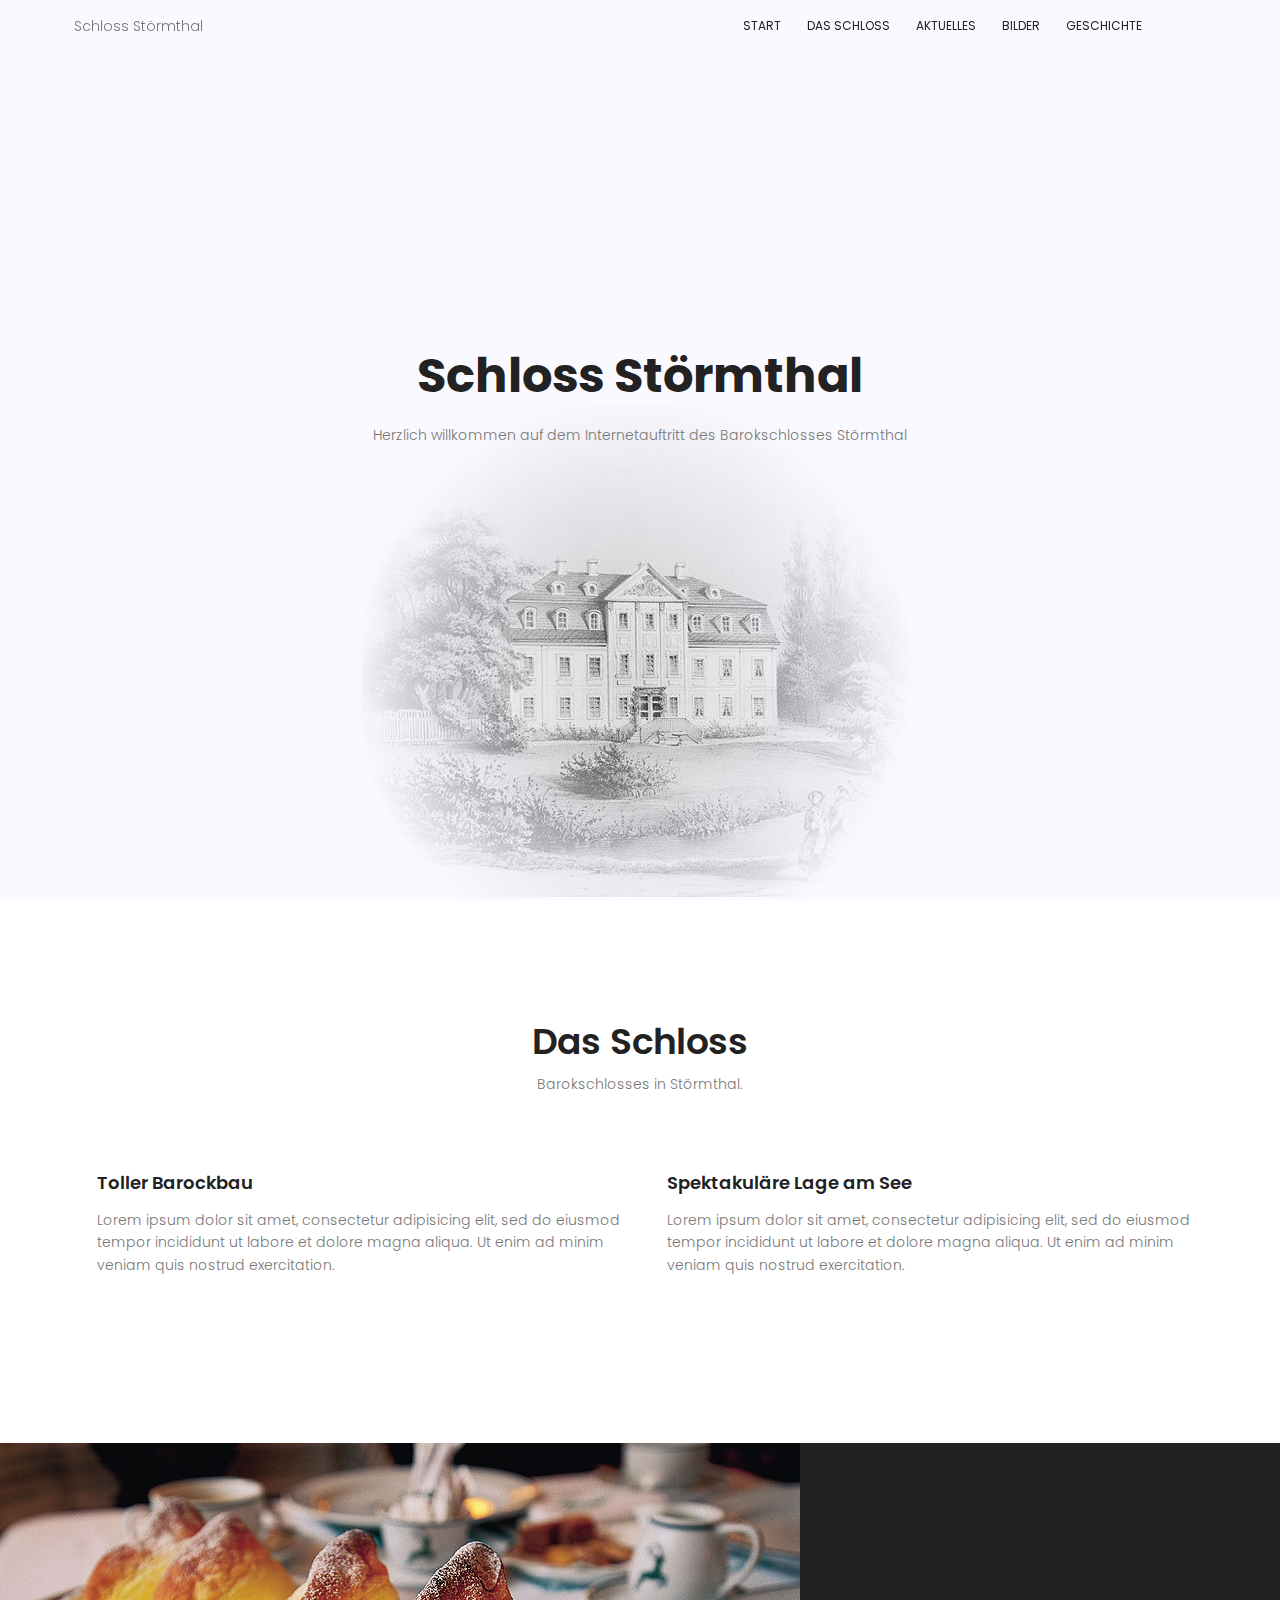
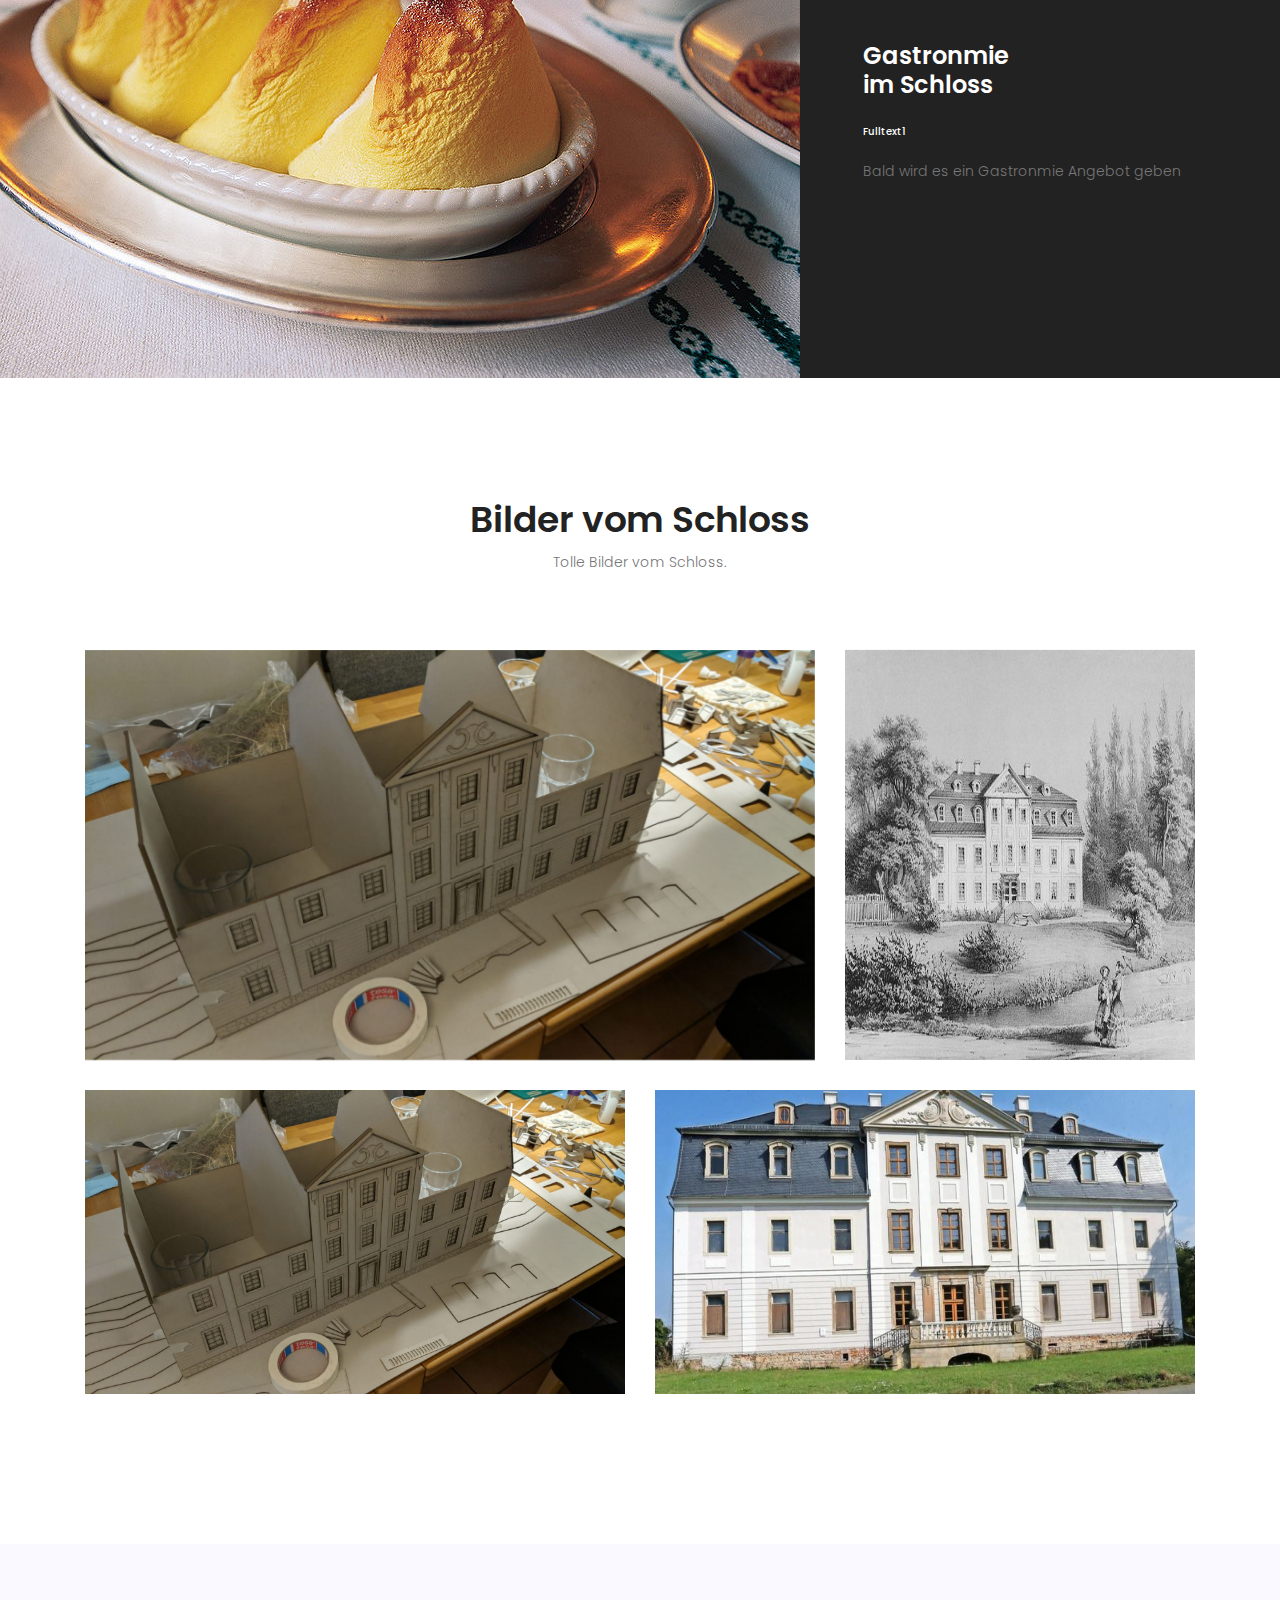
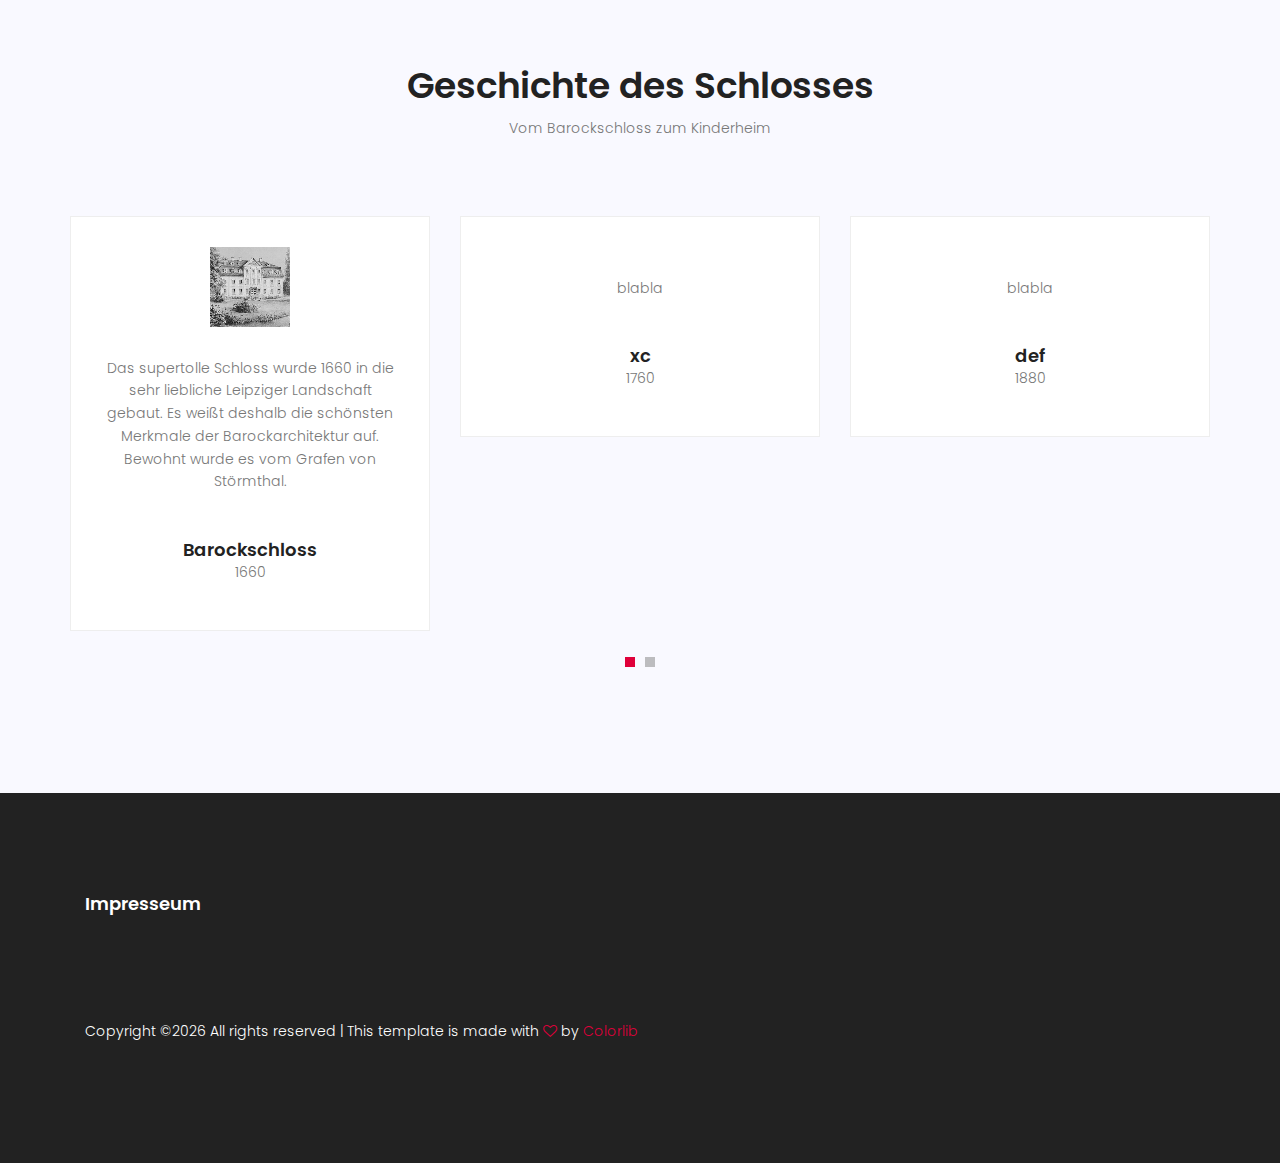
==== commit 2243d87b: "Fixed spelling" ====
--- a/index.html
+++ b/index.html
@@ -74,7 +74,7 @@
 								Schloss Störmthal	
 							</h1>
 							<p class="pt-20 pb-20">
-								Herzlich willkommen auf dem Internetauftrittes des Barokschlosses Störmthal 
+								Herzlich willkommen auf dem Internetauftritt des Barokschlosses Störmthal 
 							</p>
 						</div>											
 					</div>
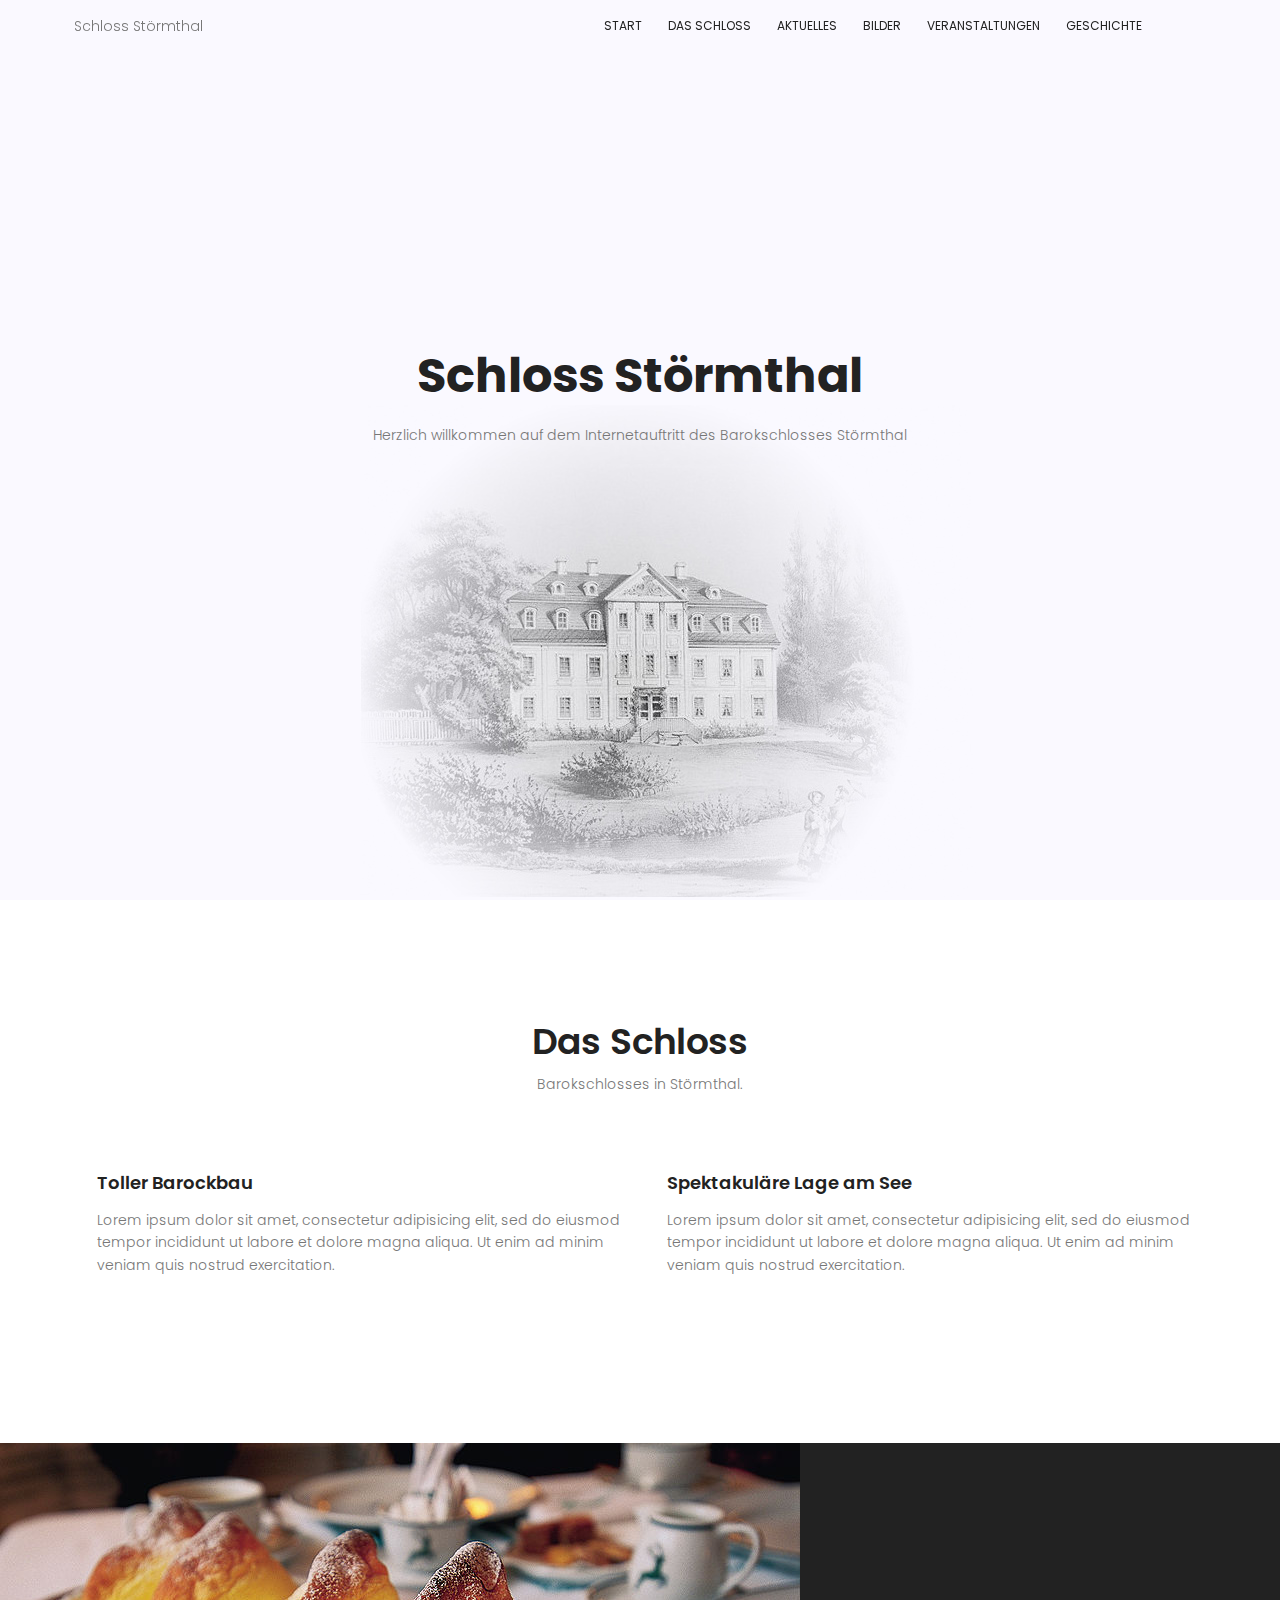
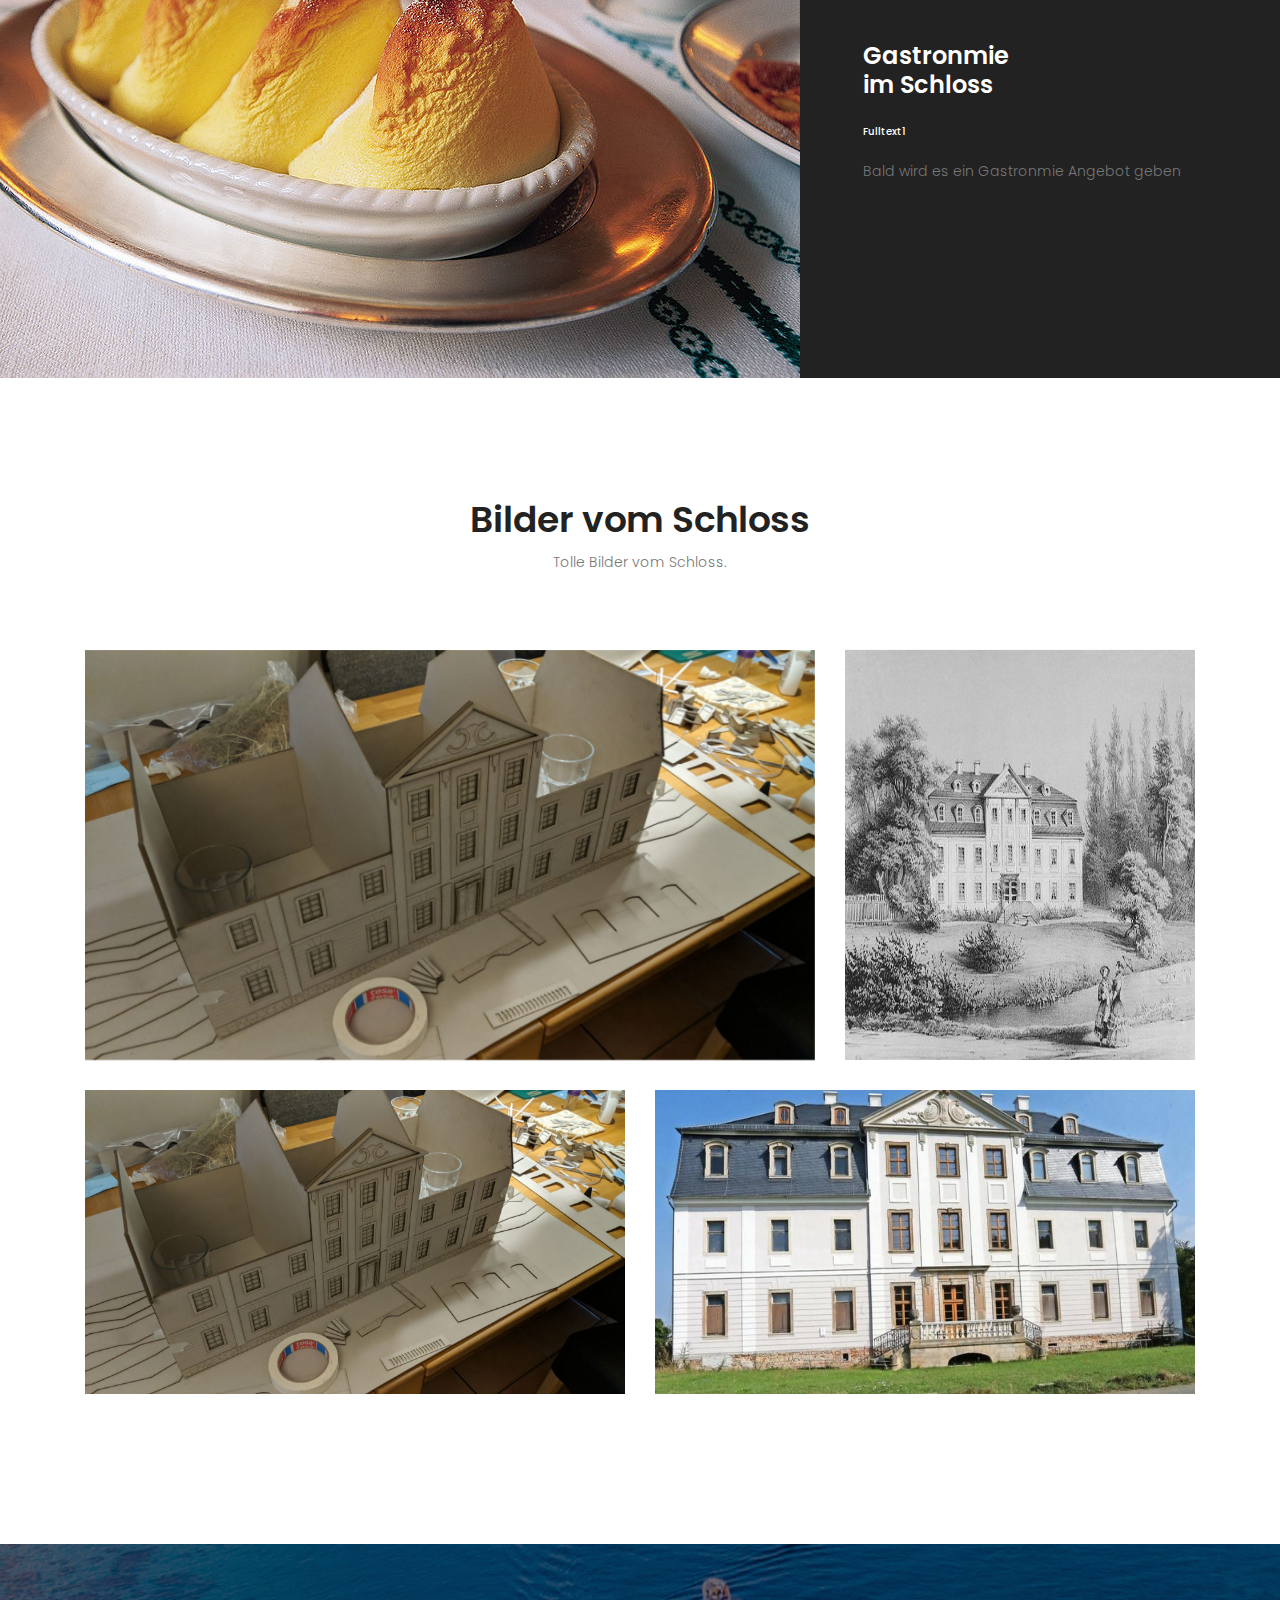
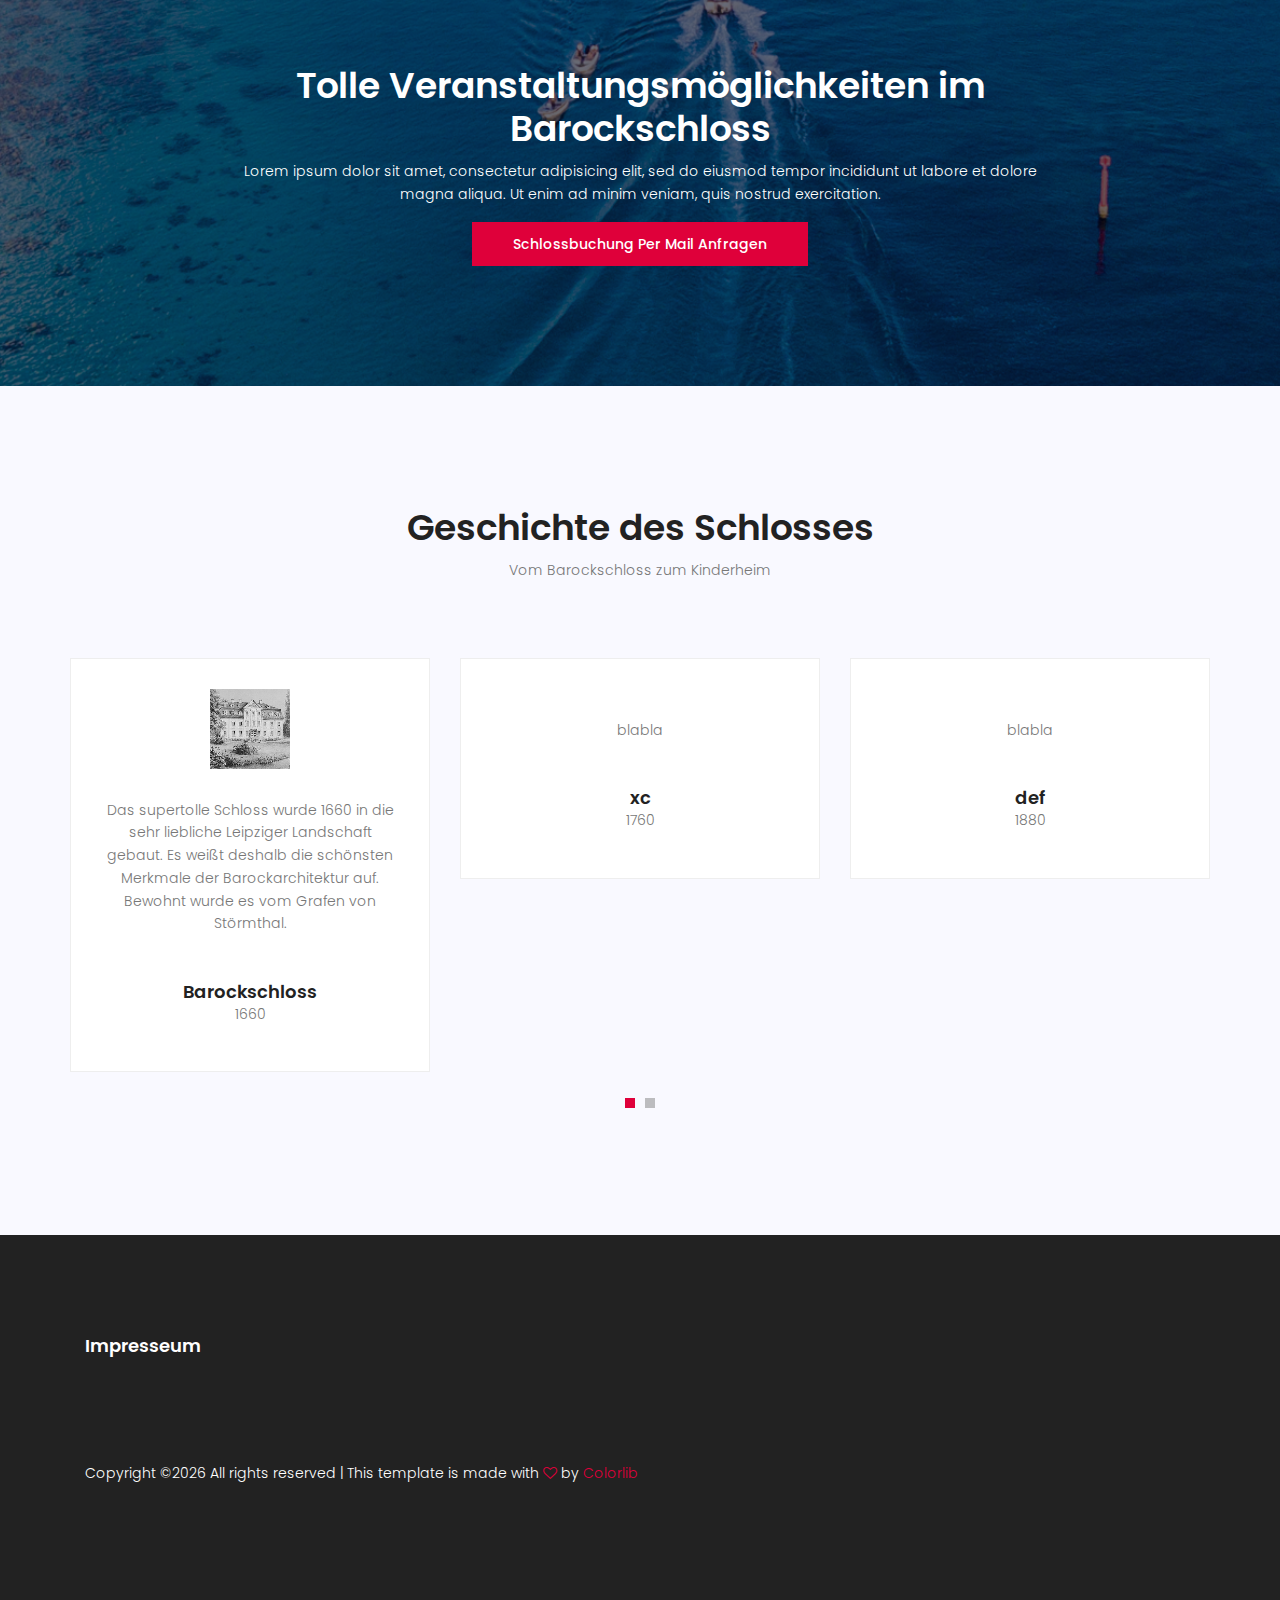
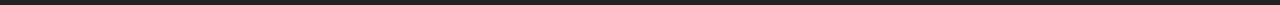
==== commit 67b6870b: "Added Veranstaltungen" ====
--- a/index.html
+++ b/index.html
@@ -47,6 +47,8 @@
 						  
 						  <li><a href="#pictures">Bilder</a></li>
 						  
+						  <li><a href="#Veranstaltungen">Veranstaltungen</a></li>
+						  
 				          <li><a href="#history">Geschichte</a></li>
 				         
 				          
@@ -404,16 +406,16 @@
 			</section>
 			<!-- End protfolio Area -->			
 
-			<!-- Start callto-action Area 
-			<section class="callto-action-area relative section-gap">
+			
+			<section class="callto-action-area relative section-gap" id="Veranstaltungen">
 				<div class="overlay overlay-bg"></div>	
 				<div class="container">
 					<div class="row d-flex justify-content-center">
 						<div class="menu-content col-lg-9">
 							<div class="title text-center">
-								<h1 class="mb-10 text-white">Got Impressed to our features</h1>
+								<h1 class="mb-10 text-white">Tolle Veranstaltungsmöglichkeiten im Barockschloss</h1>
 								<p class="text-white">Lorem ipsum dolor sit amet, consectetur adipisicing elit, sed do eiusmod tempor incididunt ut labore  et dolore magna aliqua. Ut enim ad minim veniam, quis nostrud exercitation.</p>
-								<a class="primary-btn" href="#">Request Free Demo</a>
+								<a class="primary-btn" href="#">Schlossbuchung per Mail anfragen</a>
 							</div>
 						</div>
 					</div>	
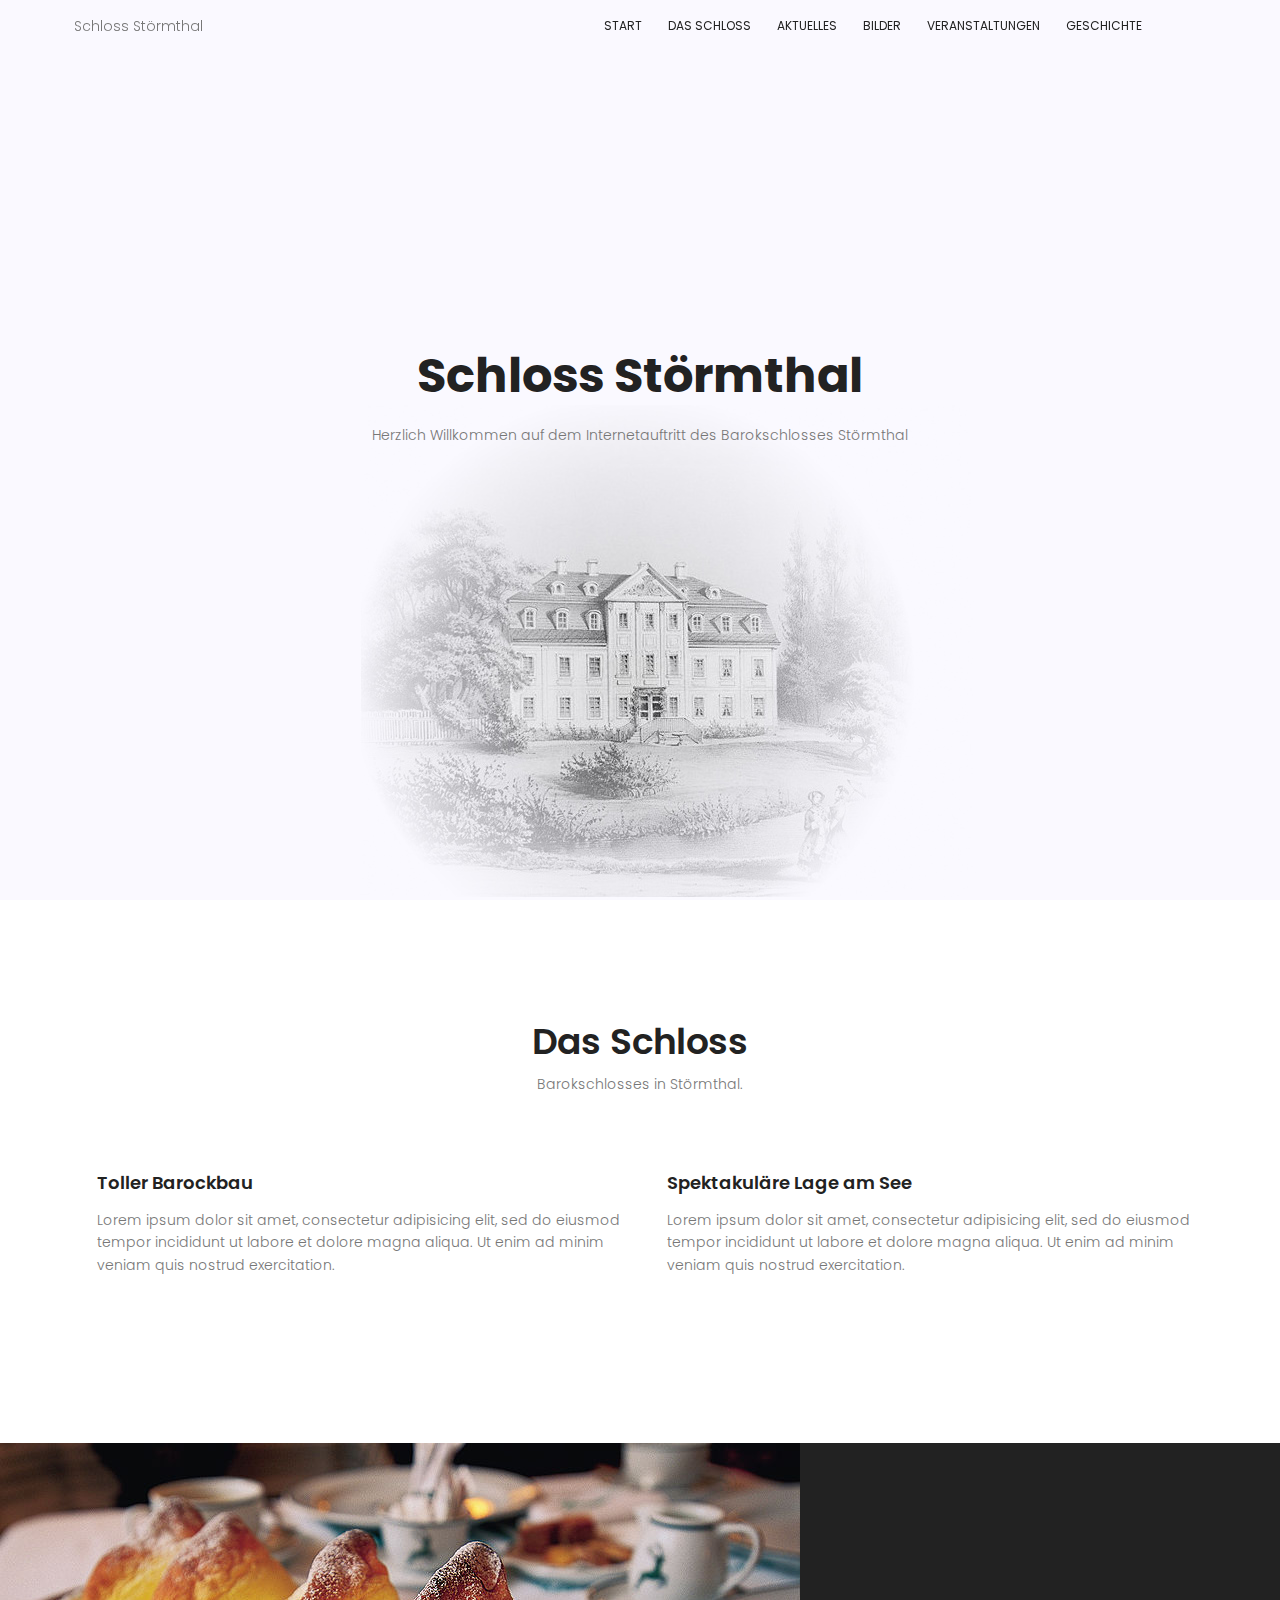
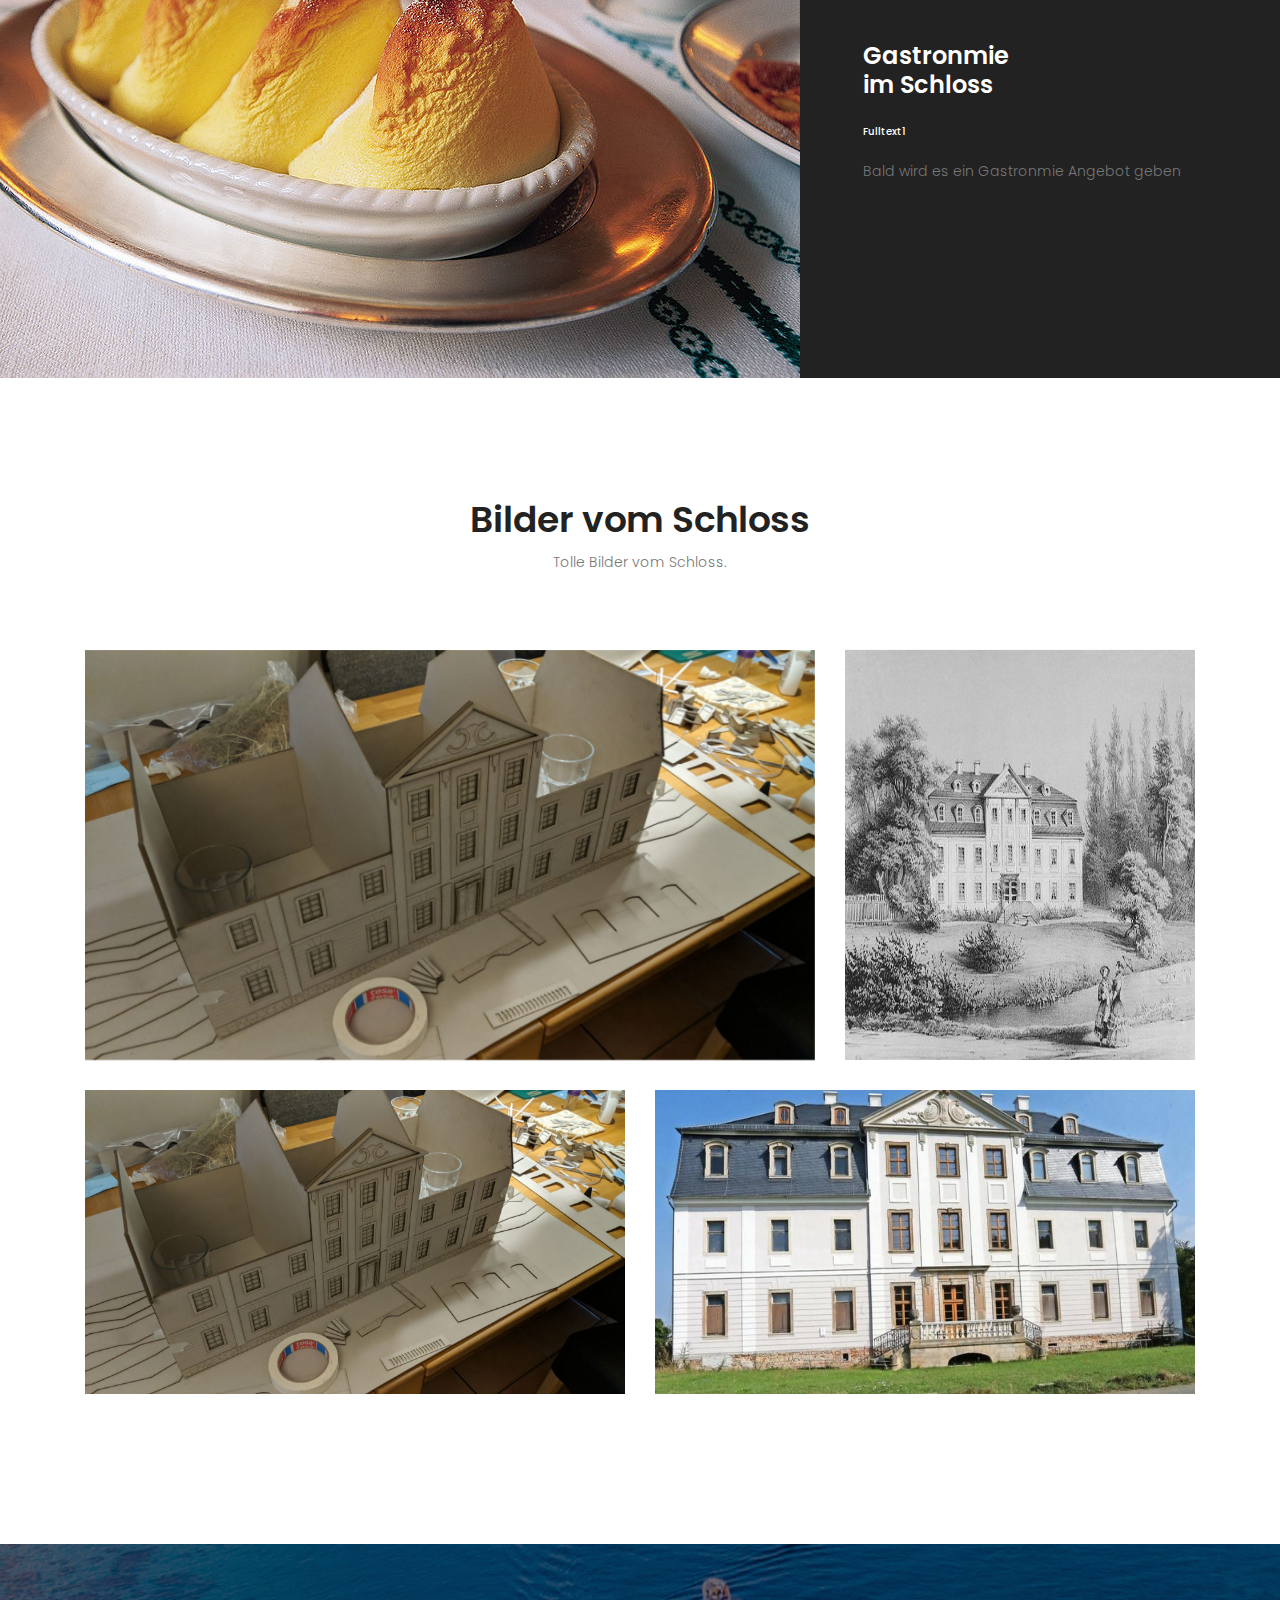
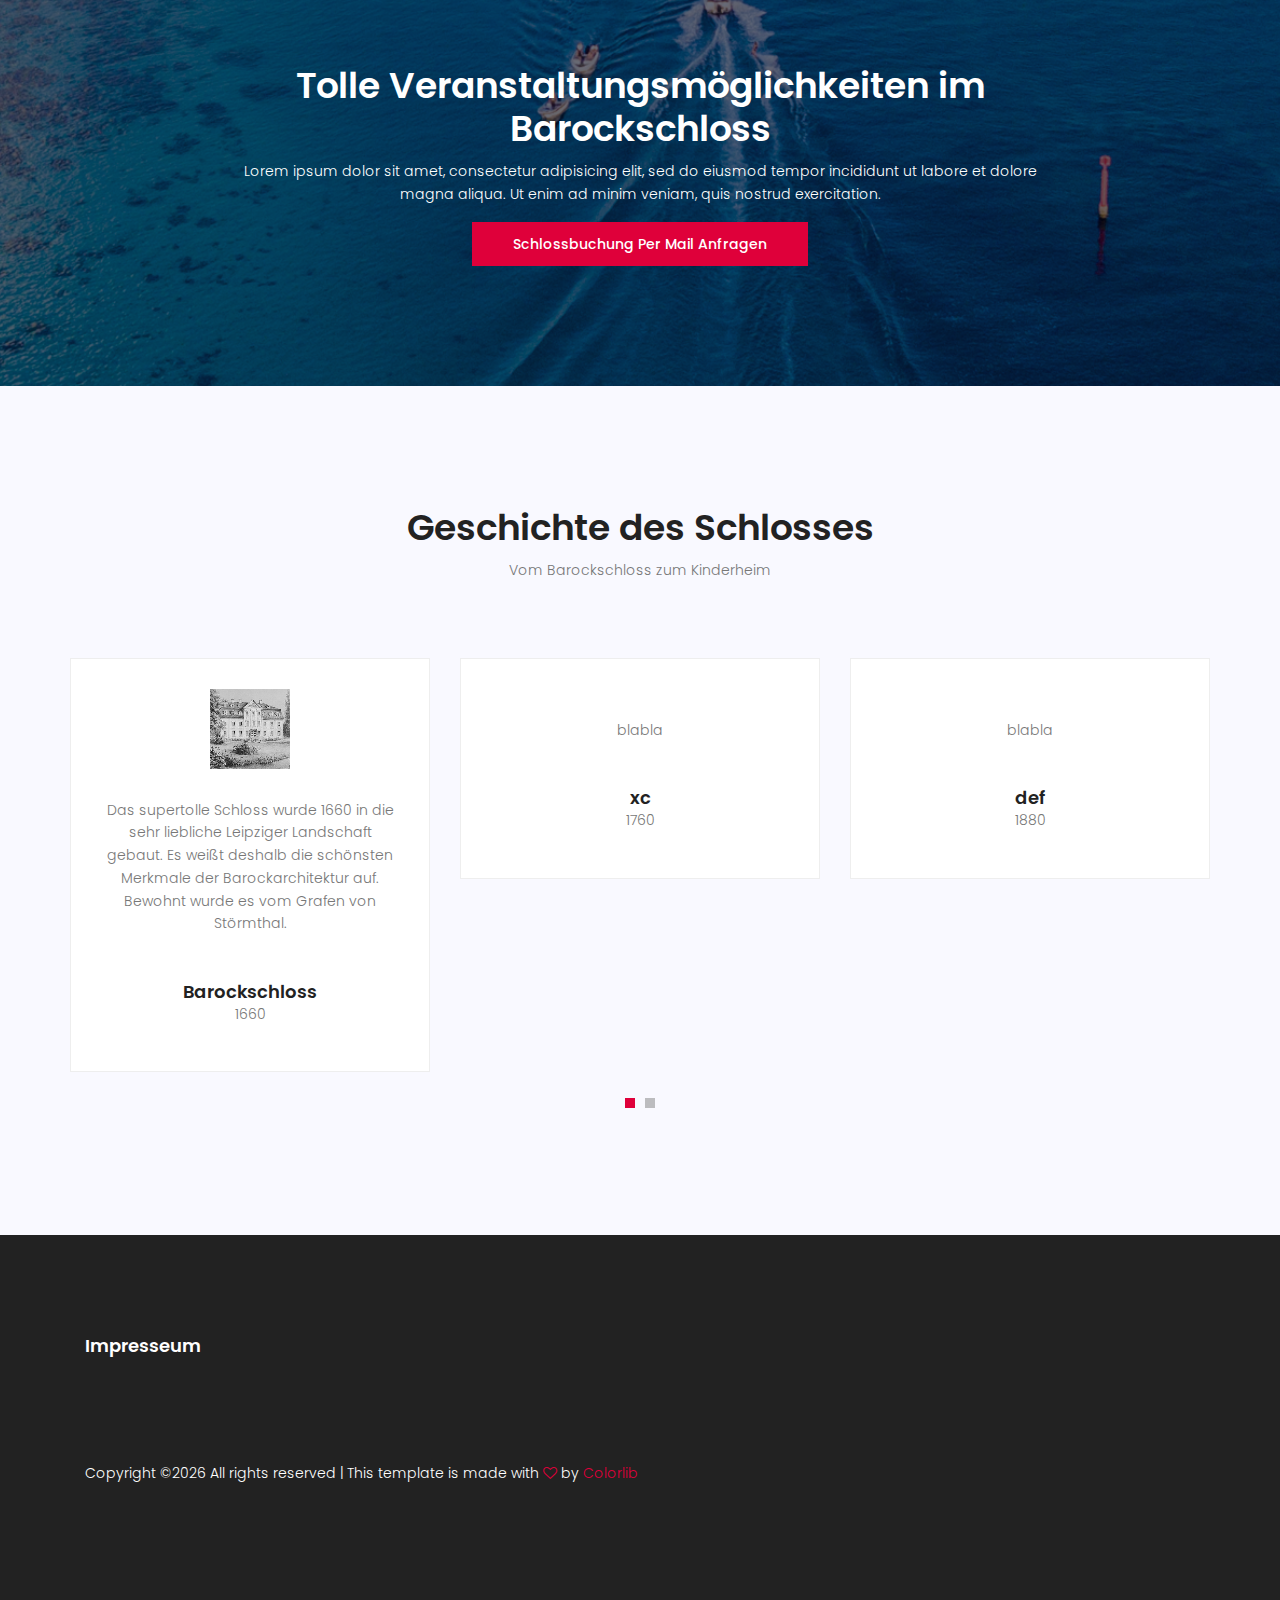
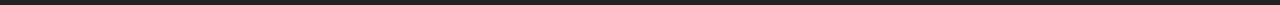
==== commit f9b7951e: "Typo fix" ====
--- a/index.html
+++ b/index.html
@@ -76,7 +76,7 @@
 								Schloss Störmthal	
 							</h1>
 							<p class="pt-20 pb-20">
-								Herzlich willkommen auf dem Internetauftritt des Barokschlosses Störmthal 
+								Herzlich Willkommen auf dem Internetauftritt des Barokschlosses Störmthal 
 							</p>
 						</div>											
 					</div>
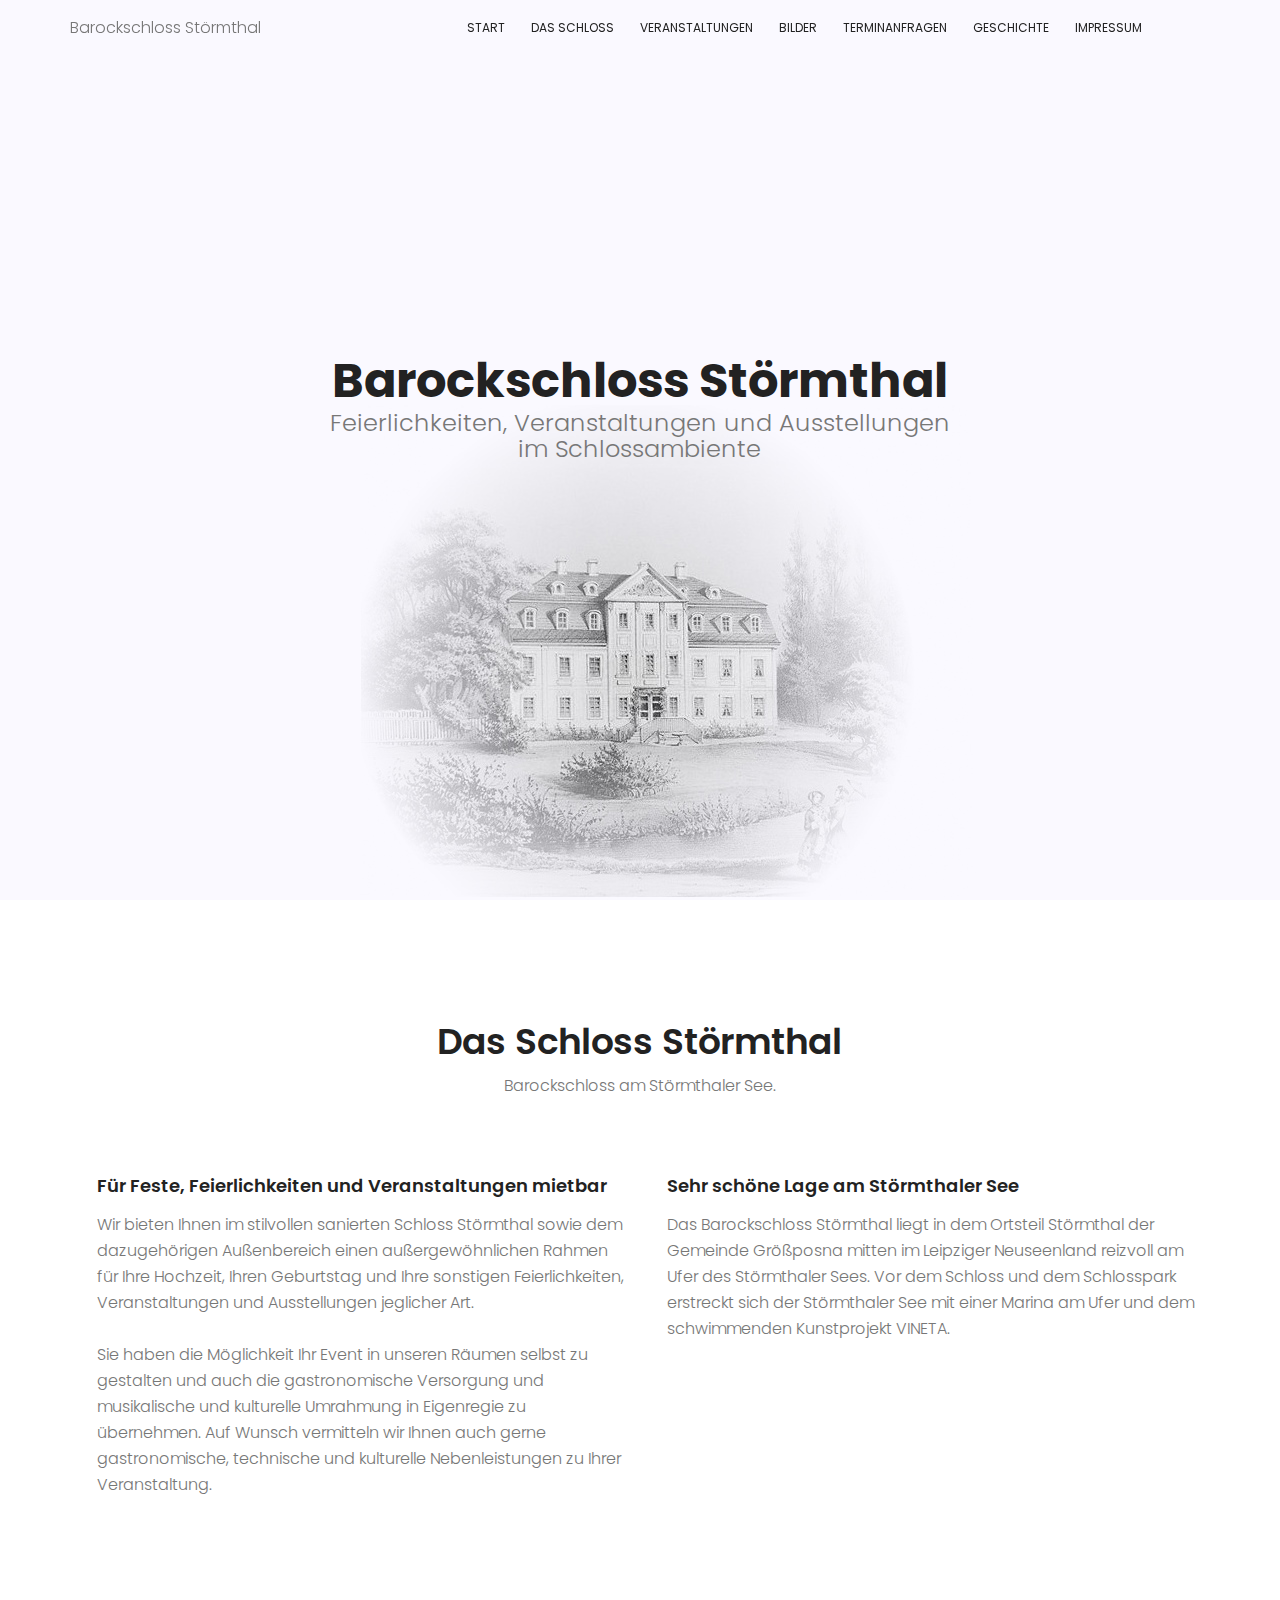
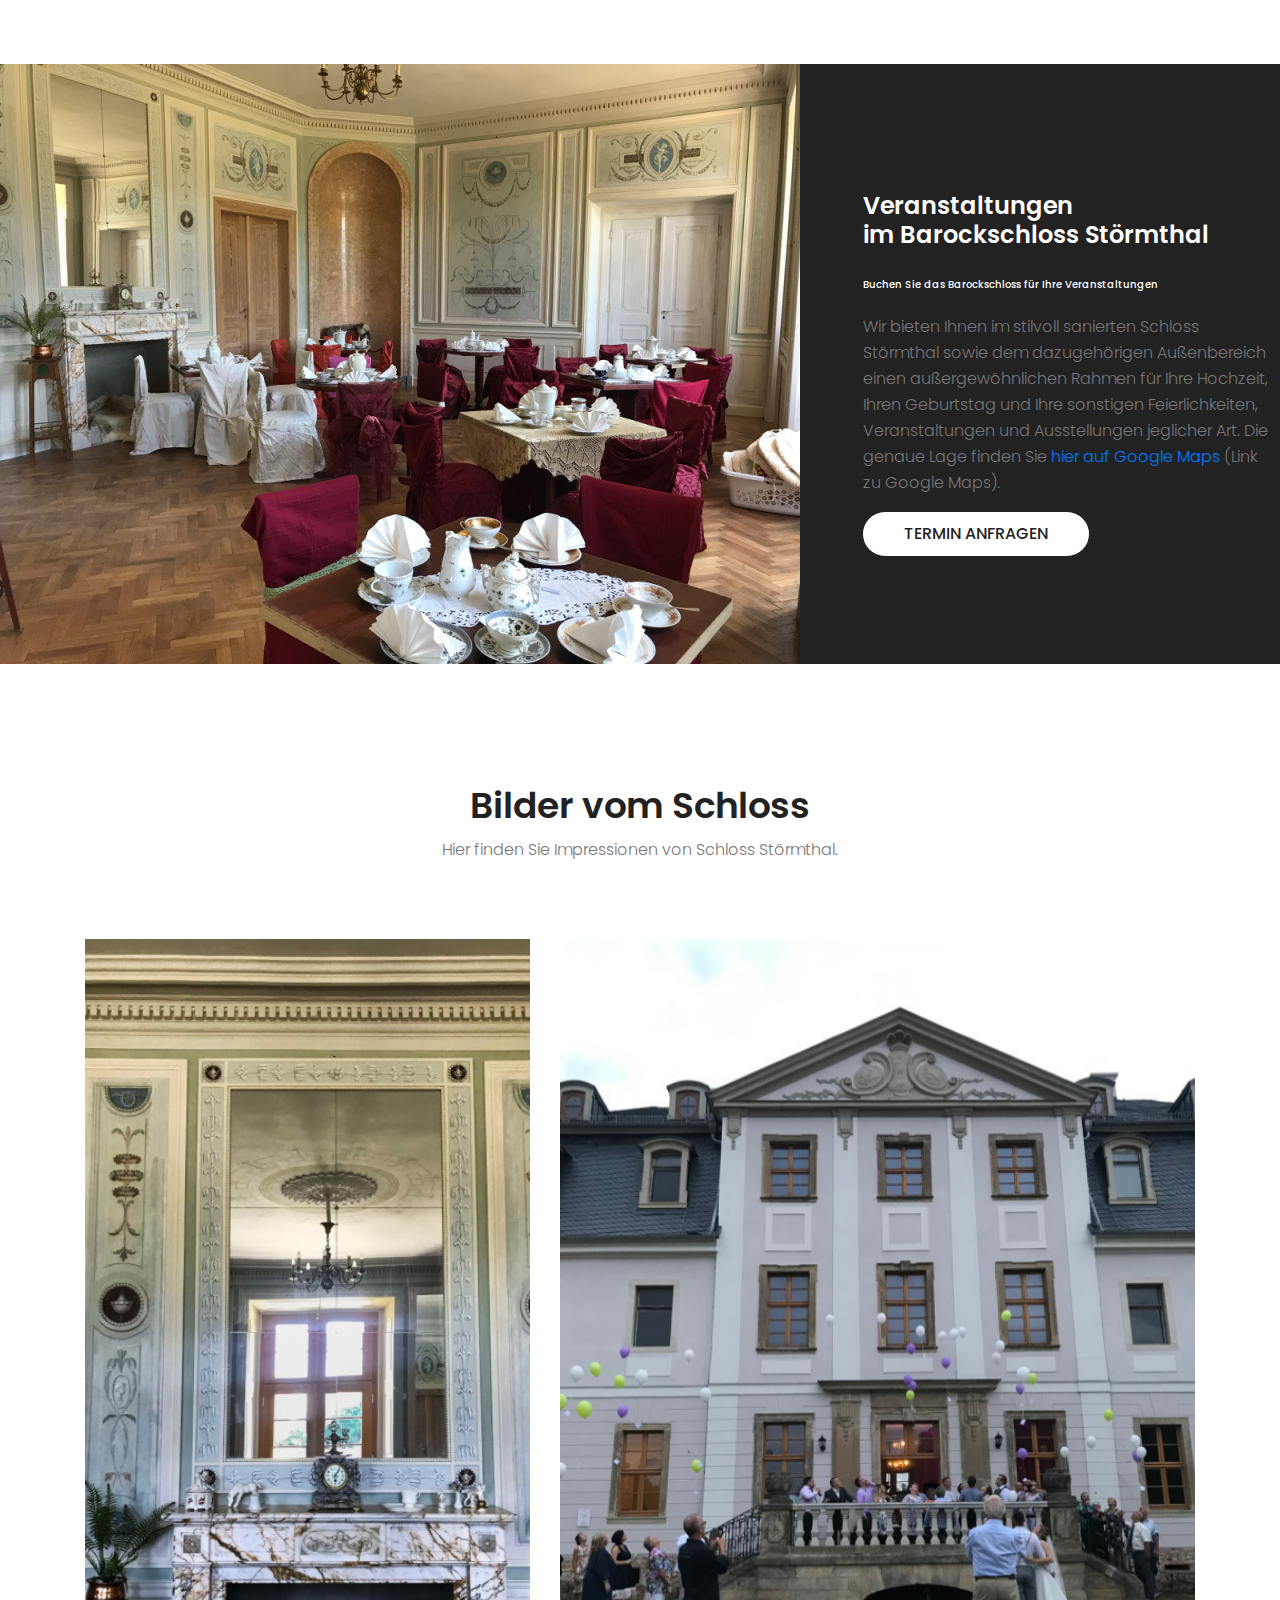
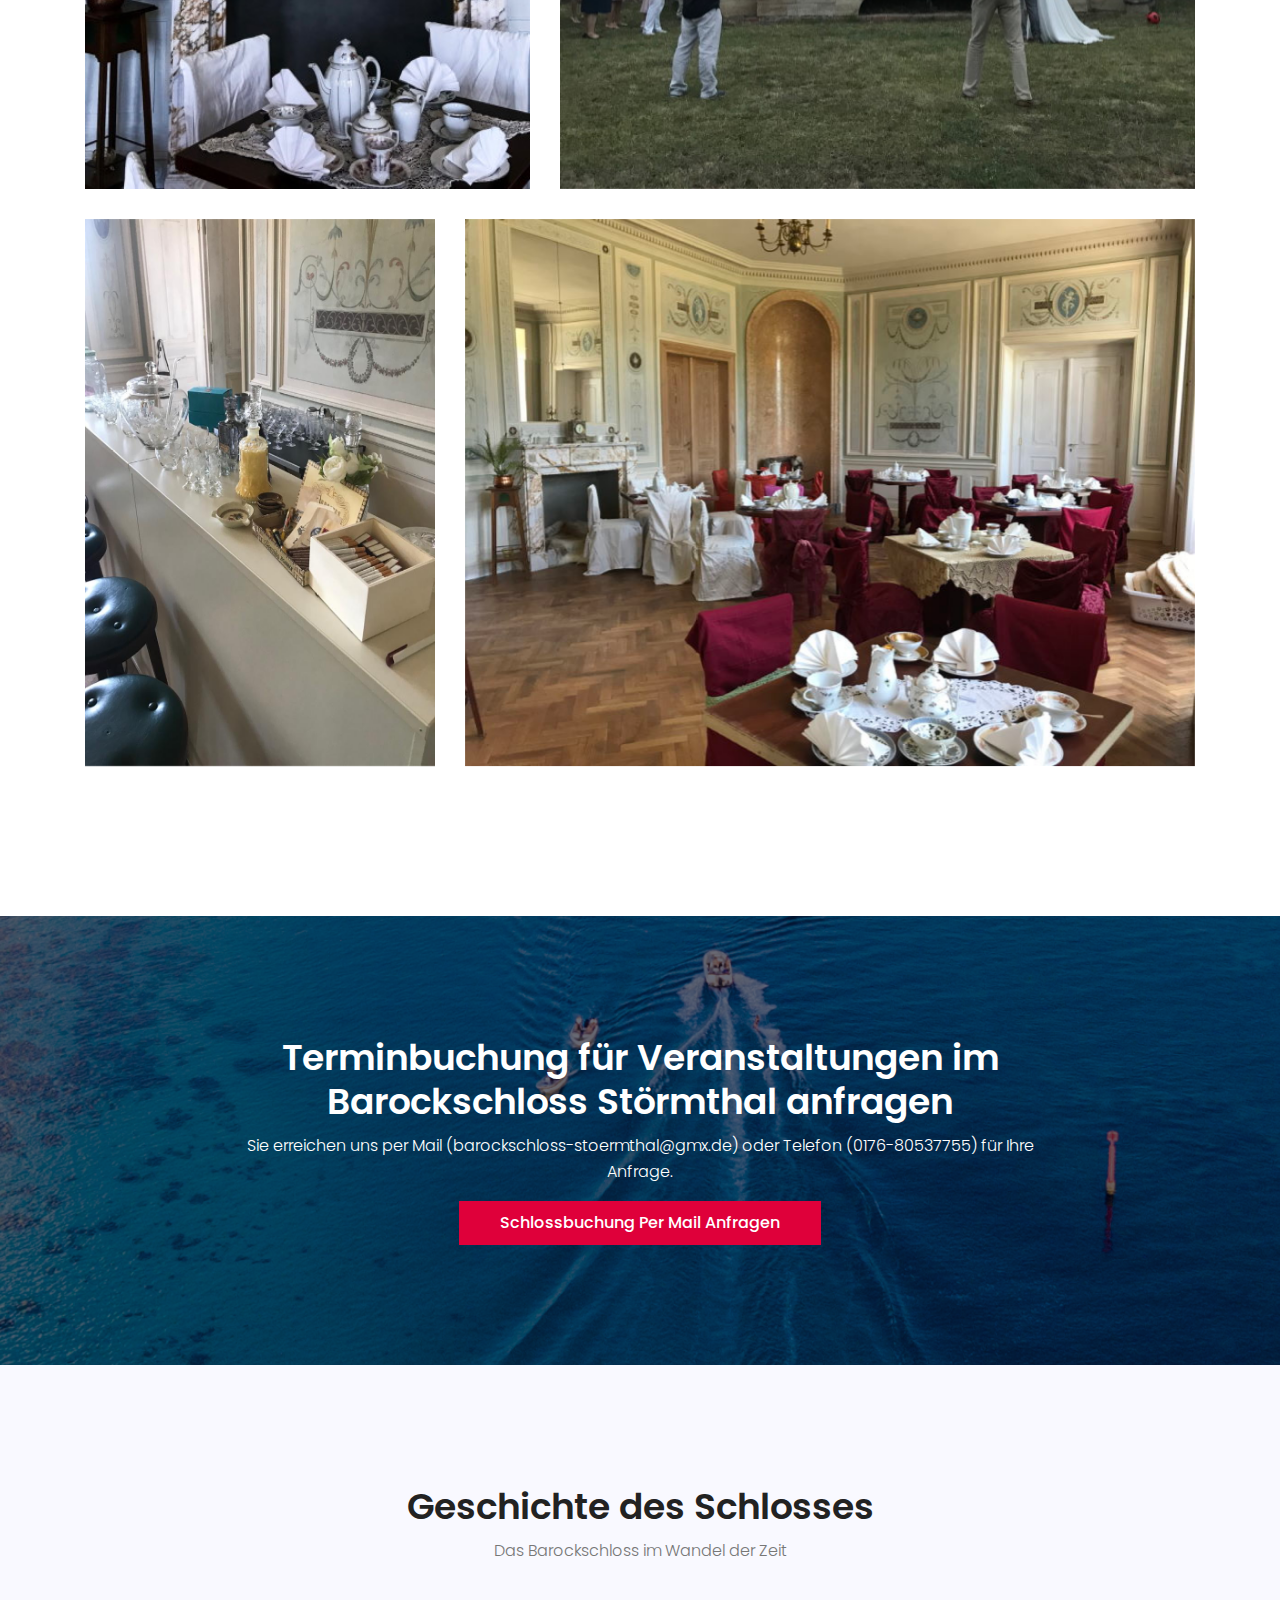
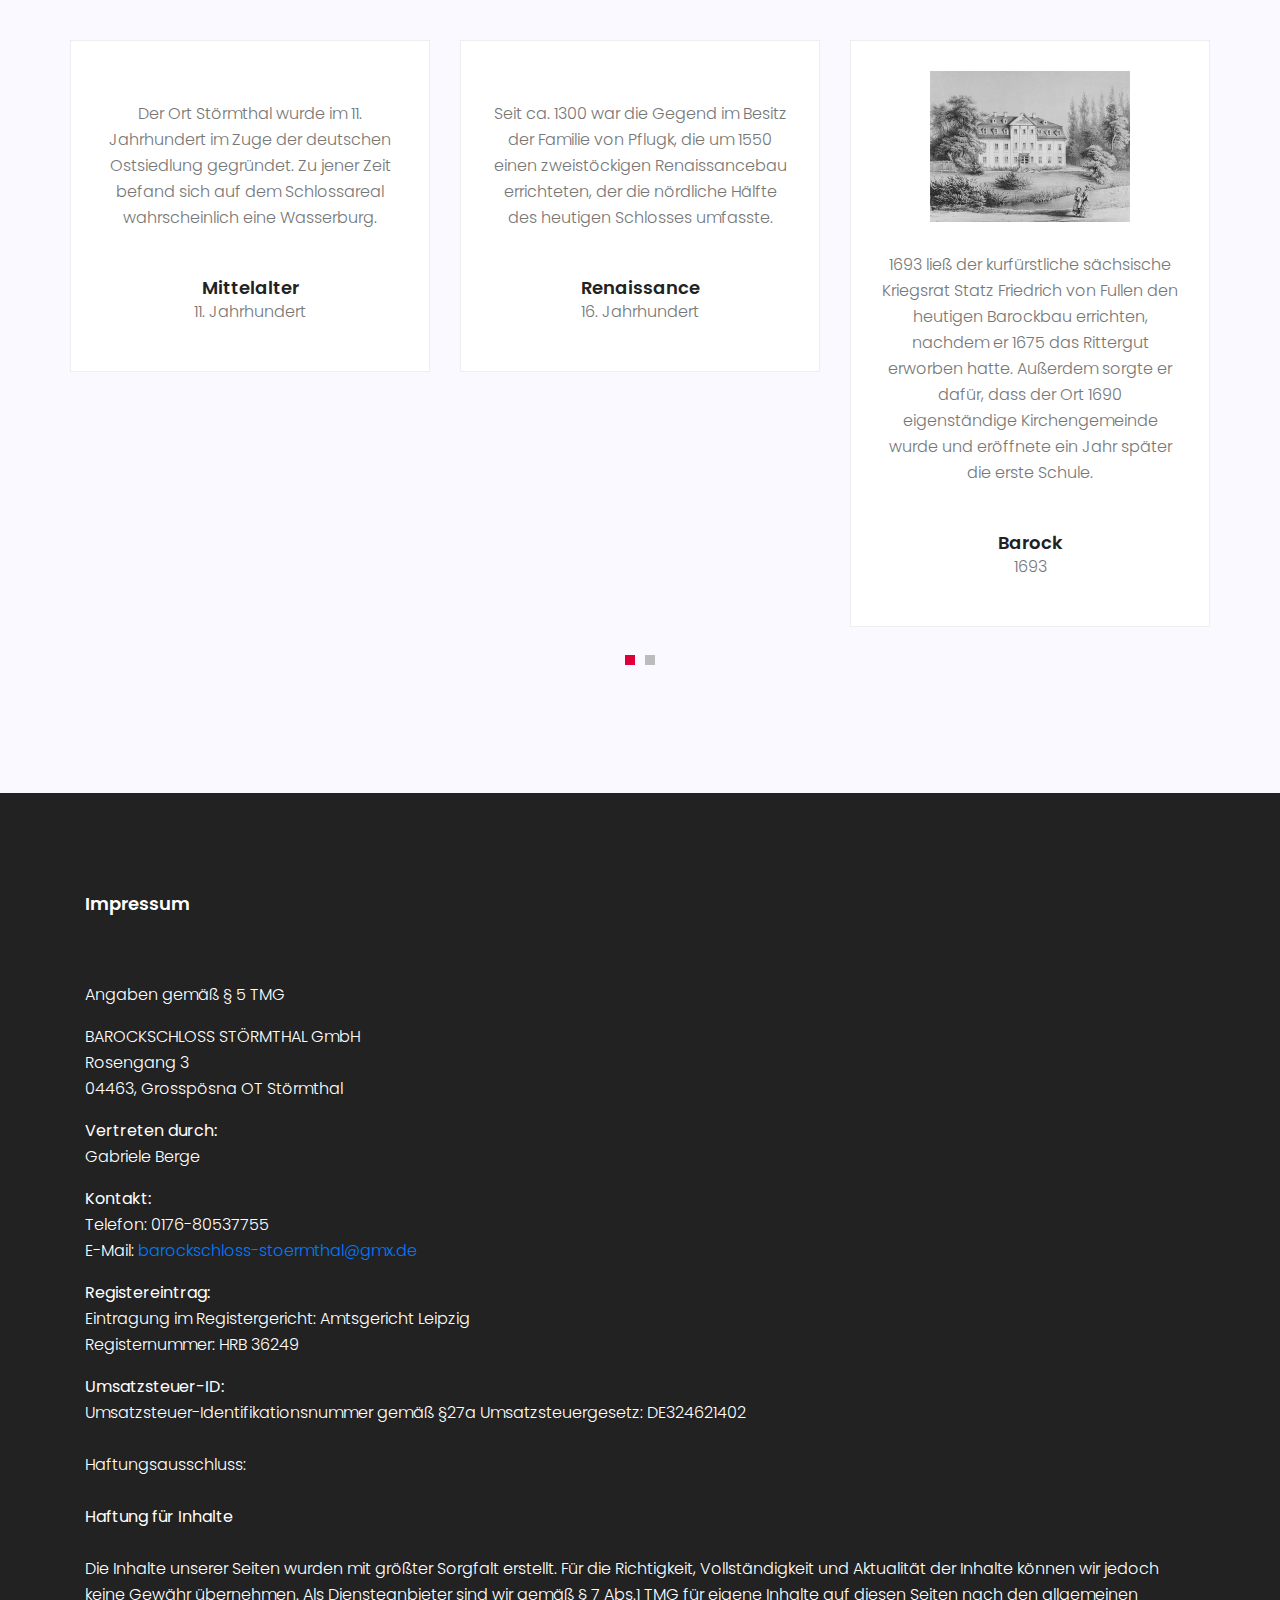
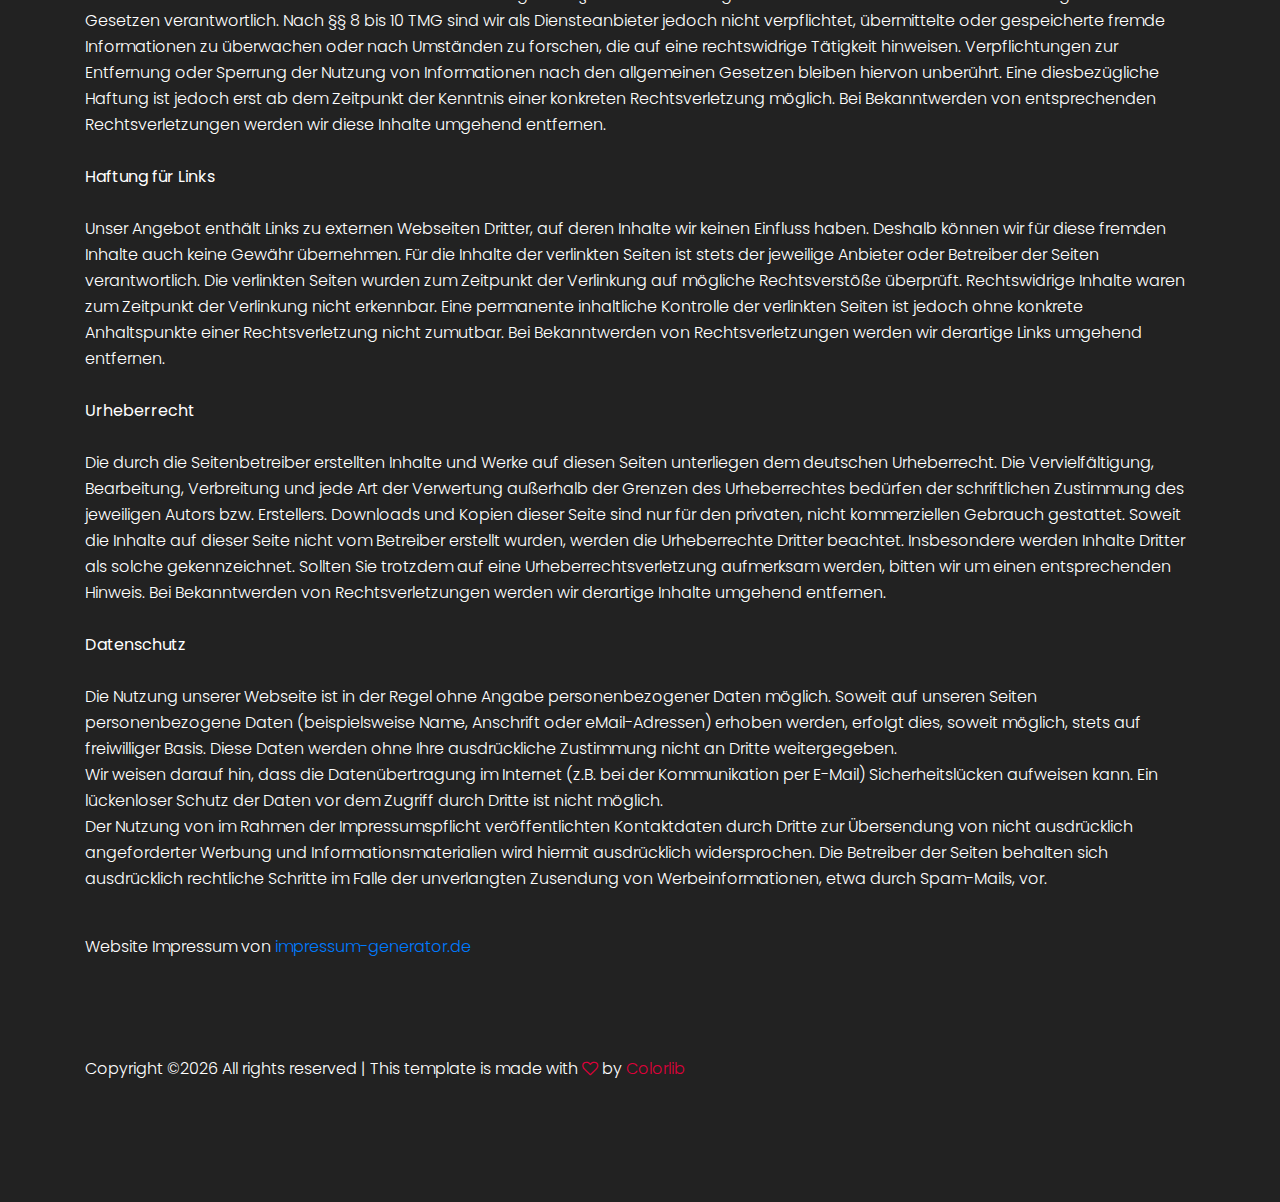
==== commit e494be4b: "Updates for live" ====
--- a/index.html
+++ b/index.html
@@ -6,15 +6,15 @@
 		<!-- Favicon-->
 		<link rel="shortcut icon" href="img/fav.png">
 		<!-- Author Meta -->
-		<meta name="author" content="codepixer">
+		<meta name="author" content="Schloss Störmthal GmbH">
 		<!-- Meta Description -->
-		<meta name="description" content="">
+		<meta name="description" content="Veranstaltungen im Barockschloss Störmthal">
 		<!-- Meta Keyword -->
-		<meta name="keywords" content="">
+		<meta name="keywords" content="Schloss, Leipzig, Störmthal, Störmthaler See, Neuseenland, Veranstaltung, Hochzeit, Geburtstage, Barock, Barockschloss, Sachsen">
 		<!-- meta character set -->
 		<meta charset="UTF-8">
 		<!-- Site Title -->
-		<title>Startup</title>
+		<title>Barockschloss Störmthal</title>
 
 		<link href="https://fonts.googleapis.com/css?family=Poppins:100,200,400,300,500,600,700" rel="stylesheet"> 
 			<!--
@@ -35,22 +35,18 @@
 			    <div class="container">
 			    	<div class="row align-items-center justify-content-between d-flex">
 				      <div id="logo">
-				        <a href="index.html"><img src="img/logo1.png" alt="" title="" /></a>
-						Schloss Störmthal
+				        <a href="index.html"><!-- <img src="img/logo1.png" alt="" title="" />--></a>
+						Barockschloss Störmthal
 				      </div>
 				      <nav id="nav-menu-container">
 				        <ul class="nav-menu">
 				          <li class="menu-active"><a href="#home">Start</a></li>
 				          <li><a href="#offer">Das Schloss</a></li>
-						  
-						  <li><a href="#Gastronomie">Aktuelles</a></li>
-						  
-						  <li><a href="#pictures">Bilder</a></li>
-						  
 						  <li><a href="#Veranstaltungen">Veranstaltungen</a></li>
-						  
+						  <li><a href="#pictures">Bilder</a></li>  
+						  <li><a href="#Terminanfragen">Terminanfragen</a></li>
 				          <li><a href="#history">Geschichte</a></li>
-				         
+						  <li><a href="#impressum">Impressum</a></li>
 				          
 <!-- 				          <li><a href="#blog">Blog</a></li> 
 				          <li class="menu-has-children"><a href="">Pages</a>
@@ -73,10 +69,10 @@
 					<div class="row fullscreen d-flex align-items-center justify-content-center">
 						<div class="banner-content col-lg-7">
 							<h1>
-								Schloss Störmthal	
+								Barockschloss Störmthal
 							</h1>
-							<p class="pt-20 pb-20">
-								Herzlich Willkommen auf dem Internetauftritt des Barokschlosses Störmthal 
+							<p class="pt-32 pb-32" style="font-size:24px">
+								Feierlichkeiten, Veranstaltungen und Ausstellungen im Schlossambiente
 							</p>
 						</div>											
 					</div>
@@ -91,8 +87,8 @@
 					<div class="row d-flex justify-content-center">
 						<div class="menu-content pb-60 col-lg-10">
 							<div class="title text-center">
-								<h1 class="mb-10">Das Schloss</h1>
-								<p>Barokschlosses in Störmthal.</p>
+								<h1 class="mb-10">Das Schloss Störmthal</h1>
+								<p>Barockschloss am Störmthaler See.</p>
 							</div>
 						</div>
 					</div>						
@@ -100,24 +96,28 @@
 						<div class="col-lg-6">
 							<div class="single-offer d-flex flex-row pb-30">
 								<div class="icon">
-									<img src="img/s11.png" alt="">
+									<!--<img src="img/s11.png" alt="">-->
 								</div>
 								<div class="desc">
-									<a href="#"><h4>Toller Barockbau</h4></a>
-									<p>
-										Lorem ipsum dolor sit amet, consectetur adipisicing elit, sed do eiusmod tempor incididunt ut labore et dolore magna aliqua. Ut enim ad minim veniam quis nostrud exercitation.
+									<a href="#"><h4>Für Feste, Feierlichkeiten und Veranstaltungen mietbar</h4></a>
+									<p>
+									Wir bieten Ihnen im stilvollen sanierten Schloss Störmthal sowie dem dazugehörigen Außenbereich einen außergewöhnlichen Rahmen für Ihre Hochzeit, Ihren Geburtstag und Ihre sonstigen Feierlichkeiten, Veranstaltungen und Ausstellungen jeglicher Art.
+									</br></br>
+									Sie haben die Möglichkeit Ihr Event in unseren Räumen selbst zu gestalten und auch die gastronomische Versorgung und musikalische und kulturelle Umrahmung in Eigenregie zu übernehmen. Auf Wunsch vermitteln wir Ihnen auch gerne gastronomische, technische und kulturelle Nebenleistungen zu Ihrer Veranstaltung.
+
+										
 									</p>
 								</div>
 							</div>
 							<!--
 							<div class="single-offer d-flex flex-row pb-30">
 								<div class="icon">
-									<img src="img/s3.png" alt="">
+									<!--<img src="img/s3.png" alt="">
 								</div>
 								<div class="desc">
-									<a href="#"><h4>Endless Support</h4></a>
-									<p>
-										Lorem ipsum dolor sit amet, consectetur adipisicing elit, sed do eiusmod tempor incididunt ut labore et dolore magna aliqua. Ut enim ad minim veniam quis nostrud exercitation.
+									<a href="#"><h4>Für Feste, Feierlichkeiten und Veranstaltungen mietbar</h4></a>
+									<p>
+									Sie haben die Möglichkeit Ihr Event in unseren Räumen selbst zu gestalten und auch die gastronomische Versorgung und musikalische und kulturelle Umrahmung in Eigenregie zu übernehmen. Auf Wunsch vermitteln wir Ihnen auch gerne gastronomische, technische und kulturelle Nebenleistungen zu Ihrer Veranstaltung.
 									</p>
 								</div>
 							</div>
@@ -128,28 +128,29 @@
 						<div class="col-lg-6">
 							<div class="single-offer d-flex flex-row pb-30">
 								<div class="icon">
-									<img src="img/s22.png" alt="">
+									<!--<img src="img/s22.png" alt="">-->
 								</div>
 								<div class="desc">
-									<a href="#"><h4>Spektakuläre Lage am See</h4></a>
-									<p>
-										Lorem ipsum dolor sit amet, consectetur adipisicing elit, sed do eiusmod tempor incididunt ut labore et dolore magna aliqua. Ut enim ad minim veniam quis nostrud exercitation.
-									</p>
+									<a href="#"><h4>Sehr schöne Lage am Störmthaler See</h4></a>
+									<p>
+										Das Barockschloss Störmthal liegt in dem Ortsteil Störmthal der Gemeinde Größposna mitten im Leipziger Neuseenland reizvoll am Ufer des Störmthaler Sees. Vor dem Schloss und dem Schlosspark erstreckt sich der Störmthaler See mit einer Marina am Ufer und dem schwimmenden Kunstprojekt VINETA. 
+										</p>
 								</div>
 							</div>
 							<!--
 							<div class="single-offer d-flex flex-row pb-30">
 								<div class="icon">
-									<img src="img/s4.png" alt="">
+								<!--	<img src="img/s4.png" alt="">
 								</div>
 								<div class="desc">
-									<a href="#"><h4>Smart Security</h4></a>
-									<p>
-										Lorem ipsum dolor sit amet, consectetur adipisicing elit, sed do eiusmod tempor incididunt ut labore et dolore magna aliqua. Ut enim ad minim veniam quis nostrud exercitation.
-									</p>
-								</div>
-							</div>
-								-->
+									<a href="#"><h4>d</h4></a>
+									<p>
+										Vermietung der Räumlichkeiten und des Außenbereiches für Hochzeiten, Geburtstage, Feierlichkeiten, Veranstaltungen, 
+										Ausstelungen und Verkaufsmessen jeglicher Art enschlißelich der Vermittlung gastronomischermischer, 
+										technischer und kultureller Nebenleistung.									</p>
+								</div>
+							</div>
+							-->	
 						</div>	
 					
 					</div>
@@ -252,20 +253,23 @@
 
 
 			<!-- Start home-aboutus Area -->
-			<section class="home-aboutus-area" id="Gastronomie">
+			<section class="home-aboutus-area" id="Veranstaltungen">
 				<div class="container-fluid">
 					<div class="row justify-content-center align-items-center">
 						<div class="col-lg-8 no-padding about-left">
-							<img class="img-fluid" src="img/gastro.jpg" alt="">
+							<img class="img-fluid" src="img/Bilder/GartensaalMedium.jpg" alt="">
 						</div>
 						<div class="col-lg-4 no-padding about-right">
 							<p class="top-title"></p>
-							<h1 class="text-white">Gastronmie <br>
-							im Schloss</h1>
-							<p><span>Fulltext1</span></p>
-							<p>
-								Bald wird es ein Gastronmie Angebot geben
+							<h1 class="text-white">Veranstaltungen<br>
+							im Barockschloss Störmthal</h1>
+							<p><span>Buchen Sie das Barockschloss für Ihre Veranstaltungen</span></p>
+							<p>Wir bieten Ihnen im stilvoll sanierten Schloss Störmthal sowie dem dazugehörigen Außenbereich einen außergewöhnlichen Rahmen für Ihre Hochzeit, Ihren Geburtstag und Ihre sonstigen Feierlichkeiten, Veranstaltungen und Ausstellungen jeglicher Art.
+							
+							Die genaue Lage finden Sie <a href ="https://www.google.com/maps/place/Schloss+St%C3%B6rmthal/@51.2852475,12.4674058,12.38z/data=!4m12!1m6!3m5!1s0x47a6fc4193bcff8b:0xf041c8d231ce0a8f!2sSchloss+St%C3%B6rmthal!8m2!3d51.2449359!4d12.4738579!3m4!1s0x47a6fc4193bcff8b:0xf041c8d231ce0a8f!8m2!3d51.2449359!4d12.4738579">hier auf Google Maps</a> (Link zu Google Maps).
+							
 							</p>
+							<a class="primary-btn" href="#Terminanfragen">Termin anfragen</a>
 						</div>
 					</div>
 				</div>	
@@ -279,45 +283,49 @@
 						<div class="menu-content pb-60 col-lg-10">
 							<div class="title text-center">
 								<h1 class="mb-10">Bilder vom Schloss</h1>
-								<p>Tolle Bilder vom Schloss.</p>
+								<p>Hier finden Sie Impressionen von Schloss Störmthal.</p>
 							</div>
 						</div>
 					</div>						
 					<div class="row">
+					
+						<div class="col-lg-5 single-portfolio">
+						  <img class="image img-fluid" src="img/Bilder/KaminMediumGalley.jpg" alt="">
+						  <a href="img/Bilder/Kamin.jpg" class="img-pop-up">	
+							  <div class="middle">
+							    <div class="text"><span class="lnr lnr-frame-expand"></span></div>
+							  </div>
+						  </a>
+						</div>
+						
+						<div class="col-lg-7 single-portfolio">
+						  <img class="image img-fluid" src="img/Bilder/HochzeitMediumGalley.jpg" alt="">
+						  <a href="img/Bilder/Hochzeit.jpg" class="img-pop-up">	
+							  <div class="middle">
+							    <div class="text"><span class="lnr lnr-frame-expand"></span></div>
+							  </div>
+						  </a>
+						</div>		
+						
+						<div class="col-lg-4 single-portfolio">
+						  <img class="image img-fluid" src="img/Bilder/Buffet.jpg" alt="">
+						  <a href="img/Bilder/Buffet.jpg" class="img-pop-up">	
+							  <div class="middle">
+							    <div class="text"><span class="lnr lnr-frame-expand"></span></div>
+							  </div>
+						  </a>
+						</div>
+						
 						<div class="col-lg-8 single-portfolio">
-						  <img class="image img-fluid" src="img/stormbild1.jpg" alt="">
-						  <a href="img/stormbild1.jpg" class="img-pop-up">	
-							  <div class="middle">
-							    <div class="text"><span class="lnr lnr-frame-expand"></span></div>
-							  </div>
-						  </a>
-						</div>
-						<div class="col-lg-4 single-portfolio">
-						  <img class="image img-fluid" src="img/header-bg3.jpg" alt="">
-						  <a href="img/header-bg3.jpg" class="img-pop-up">	
+						  <img class="image img-fluid" src="img/Bilder/GartensaalMedium.jpg" alt="">
+						  <a href="img/Bilder/Gartensaal.jpg" class="img-pop-up">	
 							  <div class="middle">
 							    <div class="text"><span class="lnr lnr-frame-expand"></span></div>
 							  </div>
 						  </a>
 						</div>
 						
-						<div class="col-lg-6 single-portfolio">
-						  <img class="image img-fluid" src="img/stormbild1.jpg" alt="">
-						  <a href="img/p5.jpg" class="img-pop-up">	
-							  <div class="middle">
-							    <div class="text"><span class="lnr lnr-frame-expand"></span></div>
-							  </div>
-						  </a>
-						</div>
-						<div class="col-lg-6 single-portfolio">
-						  <img class="image img-fluid" src="img/stormbild2.jpg" alt="">
-						  <a href="img/p6.jpg" class="img-pop-up">	
-							  <div class="middle">
-							    <div class="text"><span class="lnr lnr-frame-expand"></span></div>
-							  </div>
-						  </a>
-						</div>			
-						
+			
 						<!--
 						<div class="col-lg-4 single-portfolio">
 						  <img class="image img-fluid" src="img/p3.jpg" alt="">
@@ -407,18 +415,19 @@
 			<!-- End protfolio Area -->			
 
 			
-			<section class="callto-action-area relative section-gap" id="Veranstaltungen">
+			<section class="callto-action-area relative section-gap" id="Terminanfragen">
 				<div class="overlay overlay-bg"></div>	
 				<div class="container">
 					<div class="row d-flex justify-content-center">
 						<div class="menu-content col-lg-9">
 							<div class="title text-center">
-								<h1 class="mb-10 text-white">Tolle Veranstaltungsmöglichkeiten im Barockschloss</h1>
-								<p class="text-white">Lorem ipsum dolor sit amet, consectetur adipisicing elit, sed do eiusmod tempor incididunt ut labore  et dolore magna aliqua. Ut enim ad minim veniam, quis nostrud exercitation.</p>
-								<a class="primary-btn" href="#">Schlossbuchung per Mail anfragen</a>
+								<h1 class="mb-10 text-white">Terminbuchung für Veranstaltungen im Barockschloss Störmthal anfragen</h1>
+							<p class="text-white">Sie erreichen uns per Mail (barockschloss-stoermthal@gmx.de) oder Telefon (0176-80537755) für Ihre Anfrage.</p>
+								<a class="primary-btn" href="mailto:barockschloss-stoermthal@gmx.de">Schlossbuchung per Mail anfragen</a>
 							</div>
 						</div>
 					</div>	
+
 				</div>	
 			</section>
 			<!-- End calto-action Area -->
@@ -533,79 +542,88 @@
 						<div class="menu-content pb-60 col-lg-8">
 							<div class="title text-center">
 								<h1 class="mb-10">Geschichte des Schlosses</h1>
-								<p>Vom Barockschloss zum Kinderheim</p>
+								<p>Das Barockschloss im Wandel der Zeit</p>
 							</div>
 						</div>
 					</div>						
 					<div class="row">
 						<div class="active-tstimonial-carusel">
 							<div class="single-testimonial item">
+								<img class="mx-auto" src="img/t1222.png" alt="">
+								<p class="desc">
+									Der Ort Störmthal wurde im 11. Jahrhundert im Zuge der deutschen Ostsiedlung gegründet. Zu jener Zeit befand sich auf dem Schlossareal wahrscheinlich eine Wasserburg.</p>
+								<h4>Mittelalter</h4>
+								<p>
+									11. Jahrhundert
+								</p>
+							</div>
+							<div class="single-testimonial item">
+								<img class="mx-auto" src="img/t23.png" alt="">
+								<p class="desc">
+									Seit ca. 1300 war die Gegend im Besitz der Familie von Pflugk, die um 1550 einen zweistöckigen Renaissancebau errichteten, der die nördliche Hälfte des heutigen Schlosses umfasste.
+								</p>
+								<h4>Renaissance</h4>
+								<p>
+									16. Jahrhundert
+								</p>
+							</div>
+							<div class="single-testimonial item">
 								<img class="mx-auto" src="img/t1.png" alt="">
 								<p class="desc">
-									Das supertolle Schloss
- wurde 1660 in die sehr liebliche Leipziger Landschaft gebaut. Es weißt deshalb die schönsten Merkmale der Barockarchitektur auf. Bewohnt wurde es vom Grafen von Störmthal.								</p>
-								<h4>Barockschloss</h4>
-								<p>
-									1660
-								</p>
-							</div>
-							<div class="single-testimonial item">
-								<img class="mx-auto" src="img/t23.png" alt="">
-								<p class="desc">
-									blabla
-								</p>
-								<h4>xc</h4>
-								<p>
-									1760
-								</p>
-							</div>
-							<div class="single-testimonial item">
-								<img class="mx-auto" src="img/t33.png" alt="">
-								<p class="desc">
-									blabla
-								</p>
-								<h4>def</h4>
-								<p>
-									1880
+									1693 ließ der kurfürstliche sächsische Kriegsrat Statz Friedrich von Fullen den heutigen Barockbau errichten, nachdem er 1675 das Rittergut erworben hatte. Außerdem sorgte er dafür, dass der Ort 1690 eigenständige Kirchengemeinde wurde und eröffnete ein Jahr später die erste Schule.
+								</p>
+								<h4>Barock</h4>
+								<p>
+									1693
 								</p>
 							</div>	
 							<div class="single-testimonial item">
-								<img class="mx-auto" src="img/t13.png" alt="">
-								<p class="desc">
-									blabla
-								</p>
-								<h4>Kaiserreich</h4>
-								<p>
-									1910
-								</p>
-							</div>
-							<div class="single-testimonial item">
-								<img class="mx-auto" src="img/t23.png" alt="">
-								<p class="desc">
-									blabla
-								</p>
-								<h4>DDR</h4>
-								<p>
-									1960
-								</p>
-							</div>
-							<div class="single-testimonial item">
-								<img class="mx-auto" src="img/t33.png" alt="">
-								<p class="desc">
-									Heute wohnen hier mehrere Katzen.
+								<img class="mx-auto" src="img/gellert1.jpg" alt="">
+								<p class="desc">
+									Zwischen 1758 und 1768 weilte der Freund der Familie, der Leipziger Dichter und Philosoph, Christian Fürchtegott Gellert (1715-1769) mehrfach auf Schloss Störmthal, weil die hiesige Quelle seiner angeschlagenen Gesundheit förderlich war. 
+								</p>
+								<h4>Der Philosoph Gellert</h4>
+								<p>
+									1758
+								</p>
+							</div>
+							<div class="single-testimonial item">
+								<img class="mx-auto" src="img/GartensaalFotoStormthalalt1.jpg" alt="">
+								<p class="desc">
+									1782 - Anbau der Seitenflügel durch den Grimmaer Baumeister Elbrich. Um 1820 klassizistische Umgestaltung von Fassade, Treppenhaus und Gartensaals mit den klassizistischen Gemälden. Anlage des Schlossparks, der erste englischen Landschaftspark Sachsens.
+								</p>
+								<h4>Klassizismus</h4>
+								<p>
+									1820
+								</p>
+							</div>
+							<div class="single-testimonial item">
+								<img class="mx-auto" src="img/AlteVorderansicht.jpg" alt="">
+								<p class="desc">
+								1945 Enteignung der Eigentümerfamilie von Watzdorf. Von ca. 1950 bis 1991 wurde das Schloss als Kinderheim genutzt. Danach stand es leer und verfiel zunehmend, bis 2010 Manfred Kolbe mit der Sanierung des Schlosses begann.
 									
 								</p>
-								<h4>Renovierung</h4>
-								<p>
-									2008
-								</p>
-							</div>															
+								<h4>Neuere Geschichte</h4>
+								<p>
+									20. und 21. Jahrhundert
+								</p>
+							</div>			
+
+									
 													
 						</div>
 					</div>
 				</div>	
 			</section>
 			<!-- End history Area -->
+			
+			<!-- Start Calender Area -->
+			<section id="Instagram">
+				<div class="container">
+
+				</div>	
+			</section>
+			<!-- End Calendar Area -->
 			
 			<!-- Start testomial Area 
 			<section class="testomial-area section-gap">
@@ -760,14 +778,42 @@
 
 			<!-- start footer Area -->		
 			<footer class="footer-area section-gap">
-				<div class="container">
+				<div class="container" id="impressum">
 					<div class="row">
-						<div class="col-lg-3  col-md-12">
+						<div class="col-lg-12  col-lg-12">
 							<div class="single-footer-widget">
-							<h6>Impresseum</h6>
+							<h6>Impressum</h6>
 							<p>
-					
-						
+							<div class='impressum'><h1>Impressum</h1><p>Angaben gemäß § 5 TMG</p>
+							<p>BAROCKSCHLOSS STÖRMTHAL GmbH<br> 
+							Rosengang 3<br> 
+							04463, Grosspösna OT Störmthal <br> 
+							</p><p> <strong>Vertreten durch: </strong><br>
+							Gabriele Berge<br>
+							</p><p><strong>Kontakt:</strong> <br>
+							Telefon: 0176-80537755<br>
+							E-Mail: <a href='mailto:barockschloss-stoermthal@gmx.de'>barockschloss-stoermthal@gmx.de</a></br>
+							</p><p><strong>Registereintrag: </strong><br>
+							Eintragung im Registergericht: Amtsgericht Leipzig<br>
+							Registernummer: HRB 36249<br></p><p><strong>Umsatzsteuer-ID: </strong> <br>
+							Umsatzsteuer-Identifikationsnummer gemäß §27a Umsatzsteuergesetz: DE324621402<br><br>
+							<!--
+							<strong>Wirtschafts-ID: </strong><br>
+							Musterwirtschaftsid<br>
+							</p><p><strong>Aufsichtsbehörde:</strong><br>
+							Musteraufsicht Musterstadt<br></p><p><strong>
+							-->
+							Haftungsausschluss: </strong><br><br><strong>Haftung für Inhalte</strong><br><br>
+							Die Inhalte unserer Seiten wurden mit größter Sorgfalt erstellt. Für die Richtigkeit, Vollständigkeit und Aktualität der Inhalte können wir jedoch keine Gewähr übernehmen. Als Diensteanbieter sind wir gemäß § 7 Abs.1 TMG für eigene Inhalte auf diesen Seiten nach den allgemeinen Gesetzen verantwortlich. Nach §§ 8 bis 10 TMG sind wir als Diensteanbieter jedoch nicht verpflichtet, übermittelte oder gespeicherte fremde Informationen zu überwachen oder nach Umständen zu forschen, die auf eine rechtswidrige Tätigkeit hinweisen. Verpflichtungen zur Entfernung oder Sperrung der Nutzung von Informationen nach den allgemeinen Gesetzen bleiben hiervon unberührt. Eine diesbezügliche Haftung ist jedoch erst ab dem Zeitpunkt der Kenntnis einer konkreten Rechtsverletzung möglich. Bei Bekanntwerden von entsprechenden Rechtsverletzungen werden wir diese Inhalte umgehend entfernen.<br><br><strong>Haftung für Links</strong><br><br>
+							Unser Angebot enthält Links zu externen Webseiten Dritter, auf deren Inhalte wir keinen Einfluss haben. Deshalb können wir für diese fremden Inhalte auch keine Gewähr übernehmen. Für die Inhalte der verlinkten Seiten ist stets der jeweilige Anbieter oder Betreiber der Seiten verantwortlich. Die verlinkten Seiten wurden zum Zeitpunkt der Verlinkung auf mögliche Rechtsverstöße überprüft. Rechtswidrige Inhalte waren zum Zeitpunkt der Verlinkung nicht erkennbar. Eine permanente inhaltliche Kontrolle der verlinkten Seiten ist jedoch ohne konkrete Anhaltspunkte einer Rechtsverletzung nicht zumutbar. Bei Bekanntwerden von Rechtsverletzungen werden wir derartige Links umgehend entfernen.<br><br><strong>Urheberrecht</strong><br><br>
+							Die durch die Seitenbetreiber erstellten Inhalte und Werke auf diesen Seiten unterliegen dem deutschen Urheberrecht. Die Vervielfältigung, Bearbeitung, Verbreitung und jede Art der Verwertung außerhalb der Grenzen des Urheberrechtes bedürfen der schriftlichen Zustimmung des jeweiligen Autors bzw. Erstellers. Downloads und Kopien dieser Seite sind nur für den privaten, nicht kommerziellen Gebrauch gestattet. Soweit die Inhalte auf dieser Seite nicht vom Betreiber erstellt wurden, werden die Urheberrechte Dritter beachtet. Insbesondere werden Inhalte Dritter als solche gekennzeichnet. Sollten Sie trotzdem auf eine Urheberrechtsverletzung aufmerksam werden, bitten wir um einen entsprechenden Hinweis. Bei Bekanntwerden von Rechtsverletzungen werden wir derartige Inhalte umgehend entfernen.<br><br><strong>Datenschutz</strong><br><br>
+							Die Nutzung unserer Webseite ist in der Regel ohne Angabe personenbezogener Daten möglich. Soweit auf unseren Seiten personenbezogene Daten (beispielsweise Name, Anschrift oder eMail-Adressen) erhoben werden, erfolgt dies, soweit möglich, stets auf freiwilliger Basis. Diese Daten werden ohne Ihre ausdrückliche Zustimmung nicht an Dritte weitergegeben. <br>
+							Wir weisen darauf hin, dass die Datenübertragung im Internet (z.B. bei der Kommunikation per E-Mail) Sicherheitslücken aufweisen kann. Ein lückenloser Schutz der Daten vor dem Zugriff durch Dritte ist nicht möglich. <br>
+							Der Nutzung von im Rahmen der Impressumspflicht veröffentlichten Kontaktdaten durch Dritte zur Übersendung von nicht ausdrücklich angeforderter Werbung und Informationsmaterialien wird hiermit ausdrücklich widersprochen. Die Betreiber der Seiten behalten sich ausdrücklich rechtliche Schritte im Falle der unverlangten Zusendung von Werbeinformationen, etwa durch Spam-Mails, vor.<br>
+							</p><br> 
+							Website Impressum von <a href="https://www.impressum-generator.de">impressum-generator.de</a>
+							 </div>
+				
 							</p>
 							<!--
 								<h6>Top Products</h6>
--- a/css/main.css
+++ b/css/main.css
@@ -52,7 +52,7 @@
 body {
   color: #777777;
   font-family: "Poppins", sans-serif;
-  font-size: 14px;
+  font-size: 16px;
   font-weight: 300;
   line-height: 1.625em;
   position: relative;
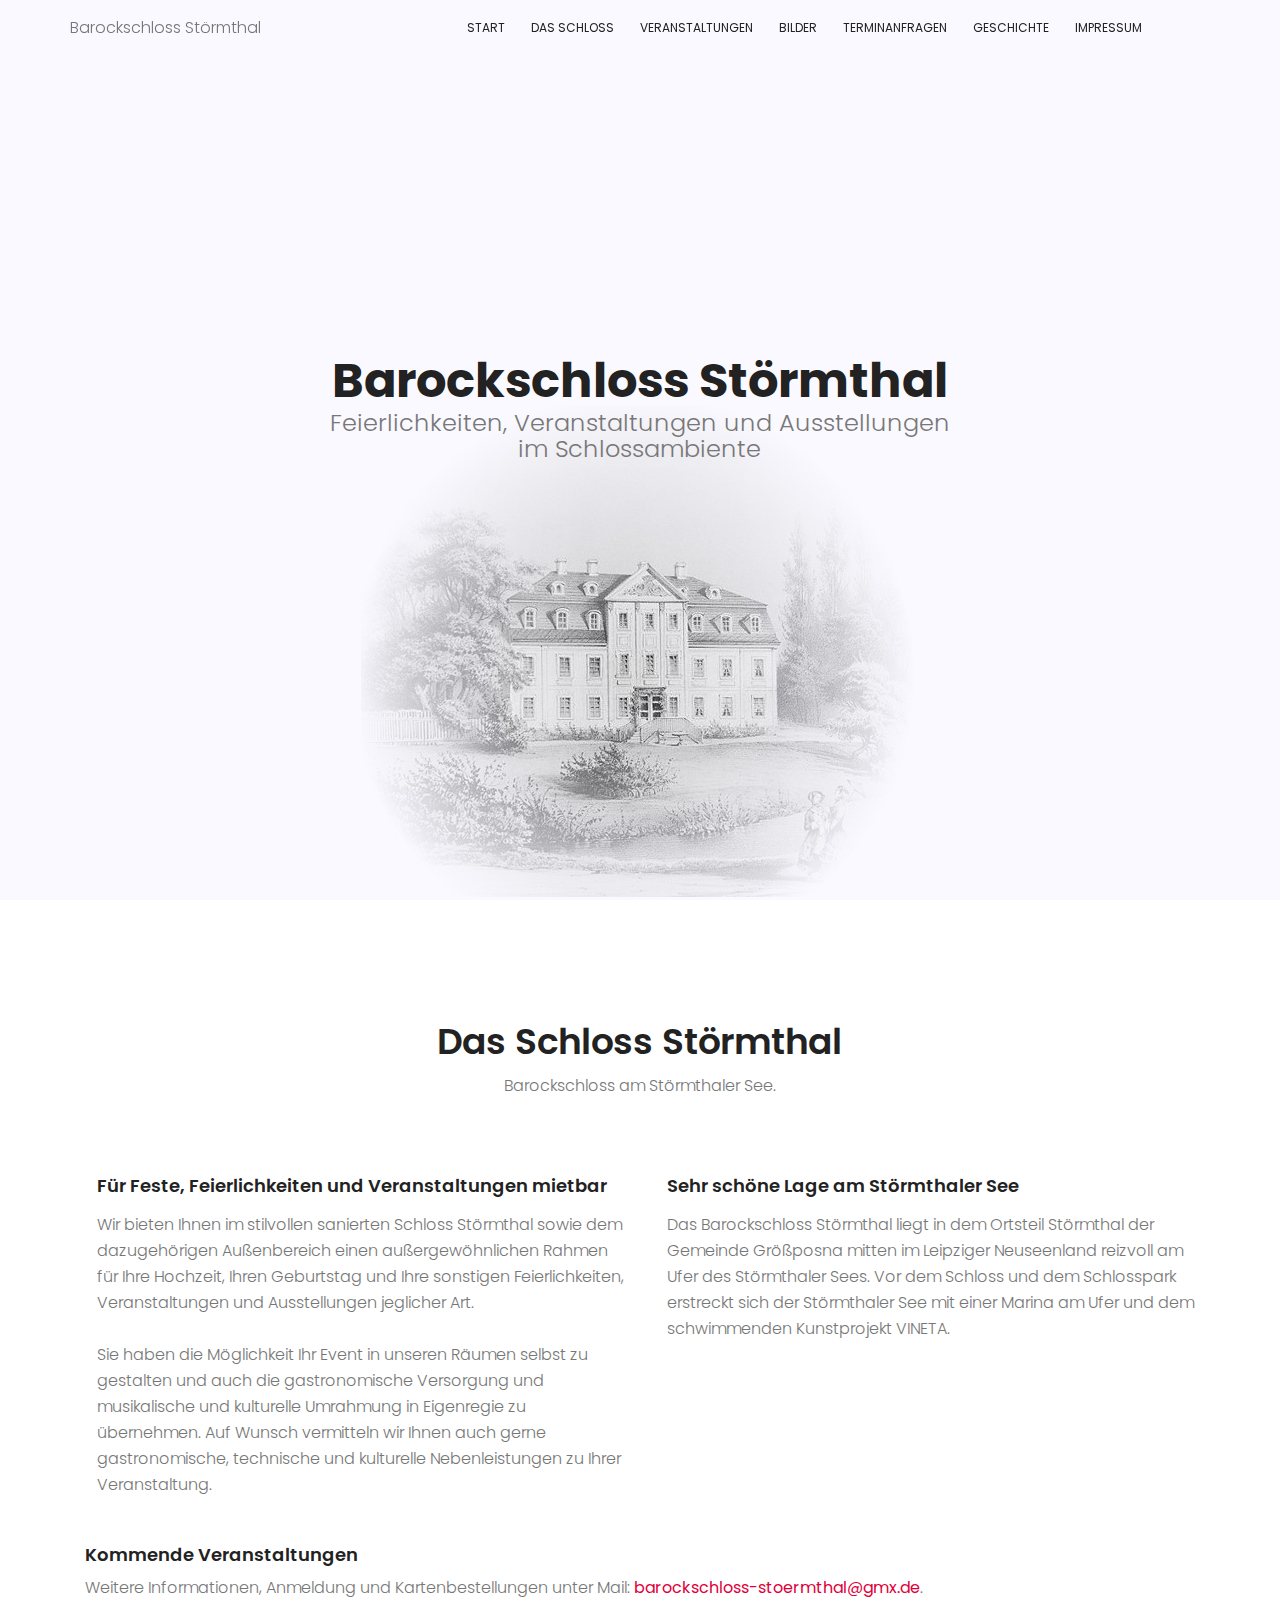
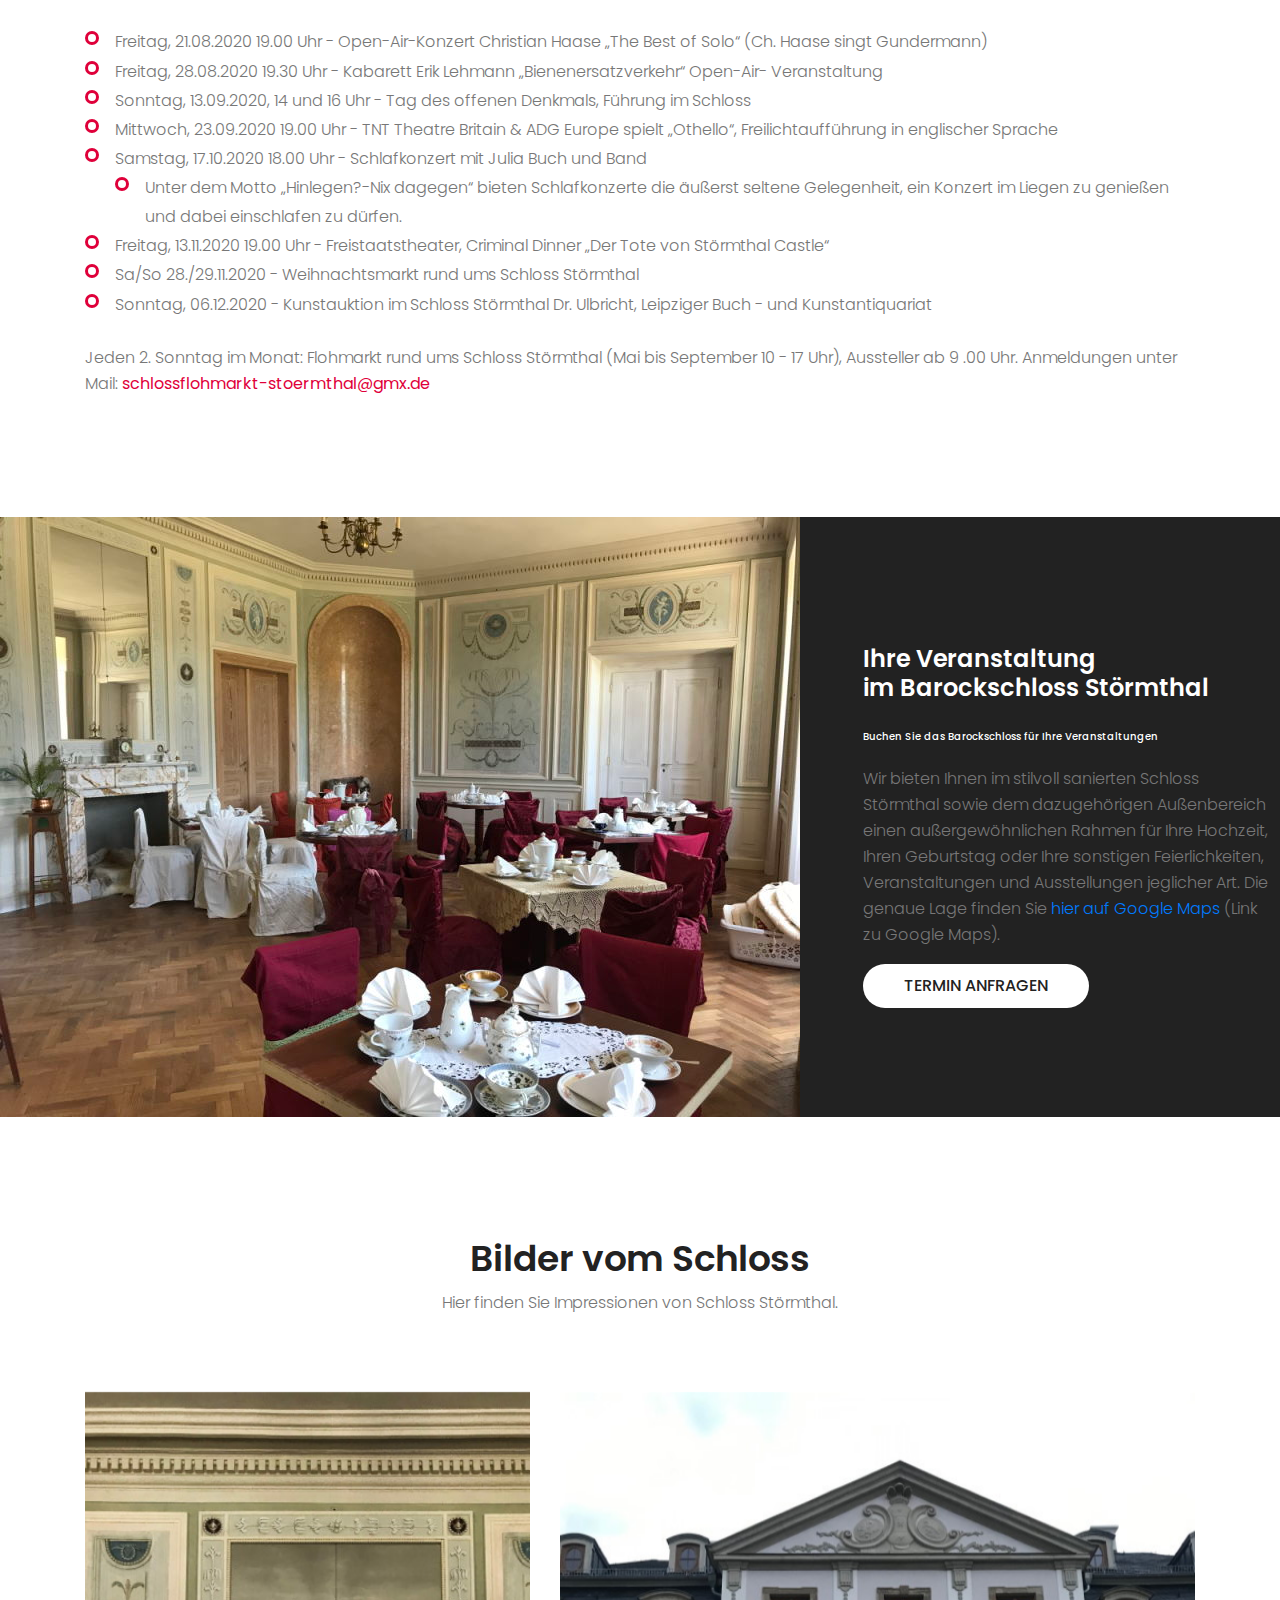
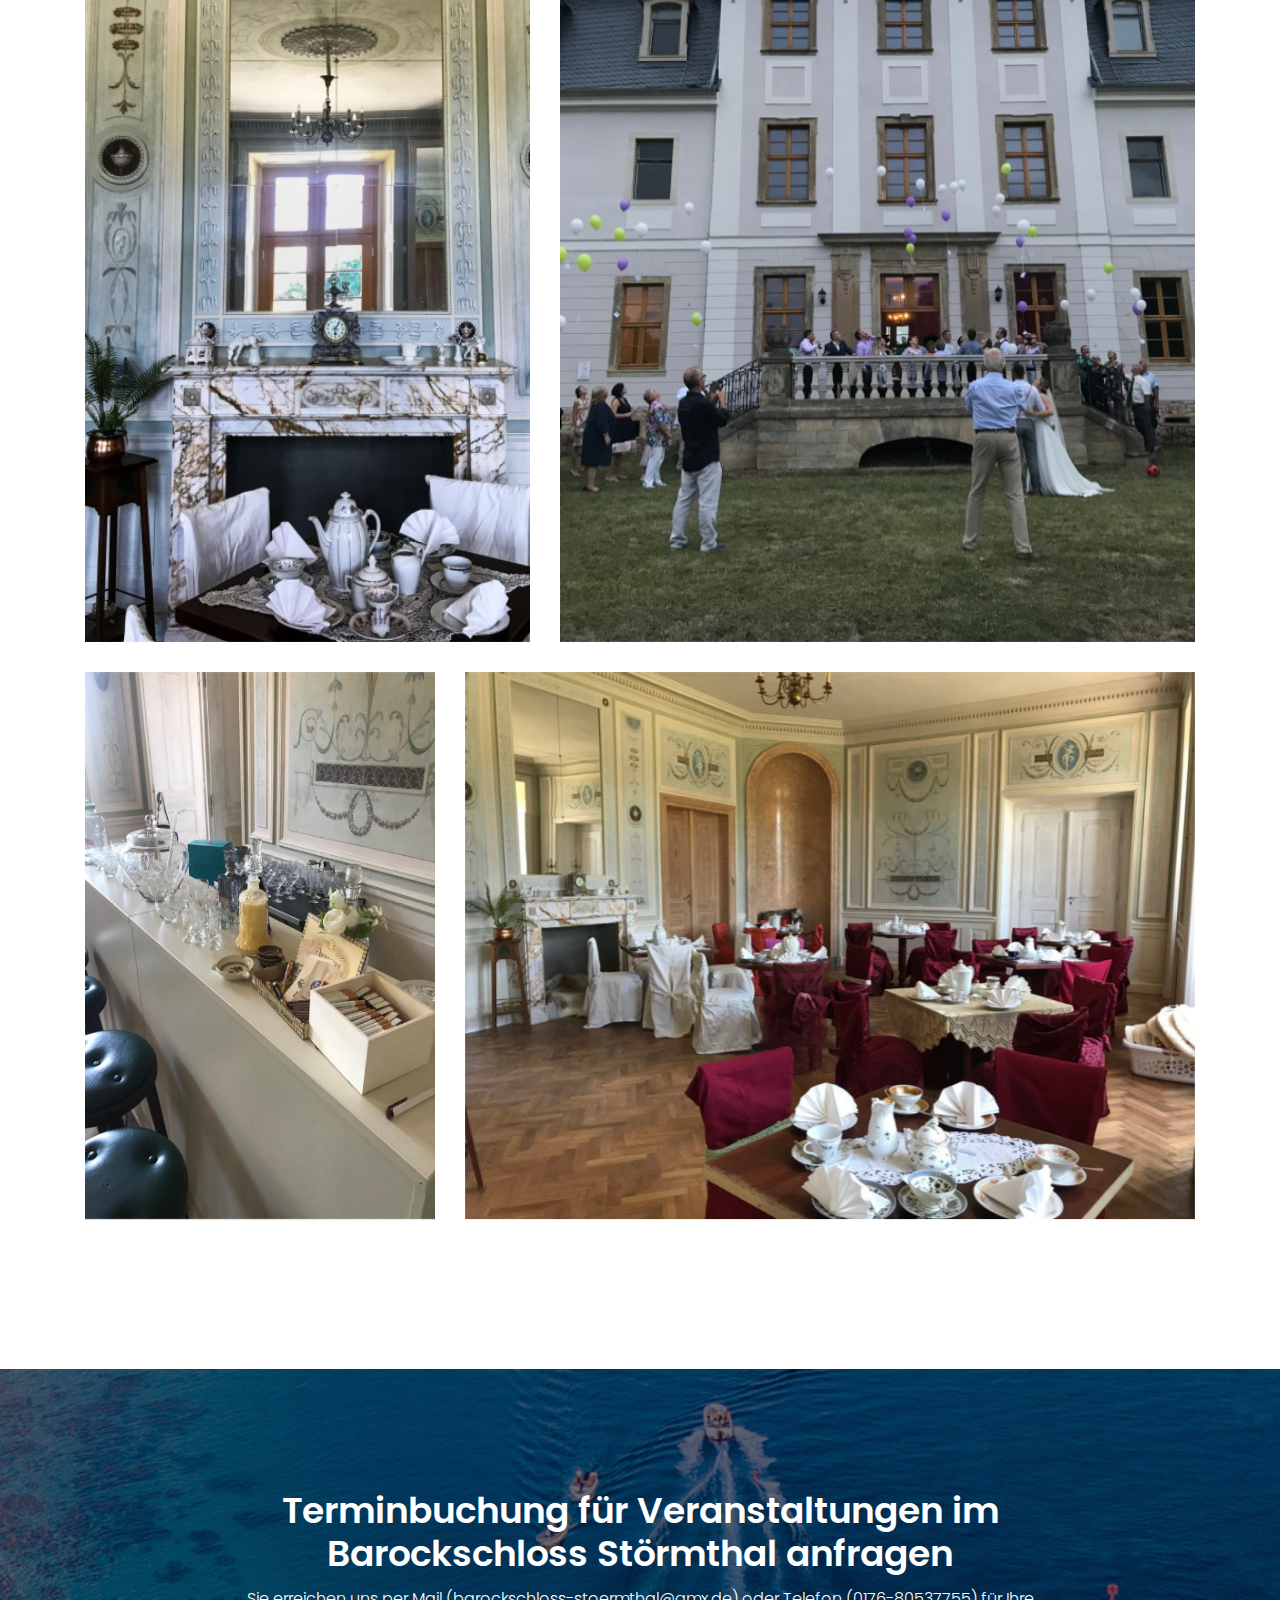
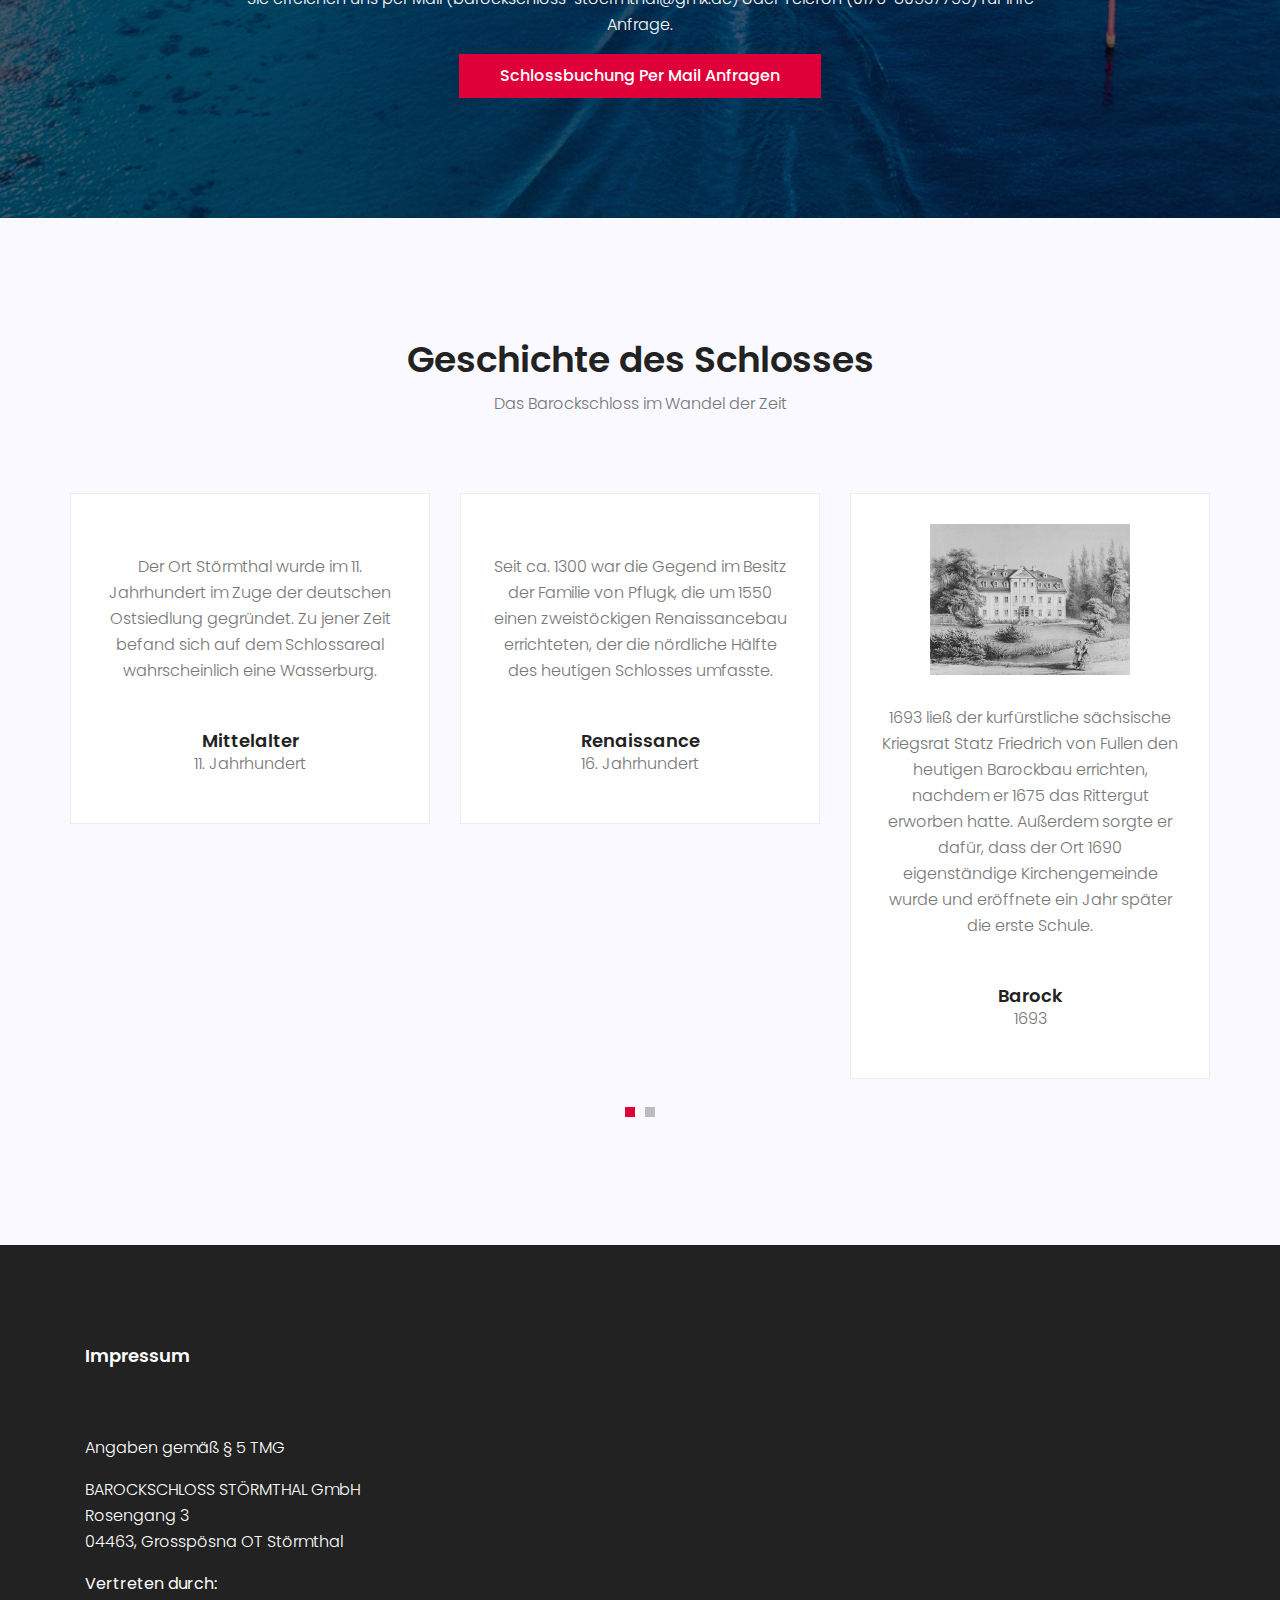
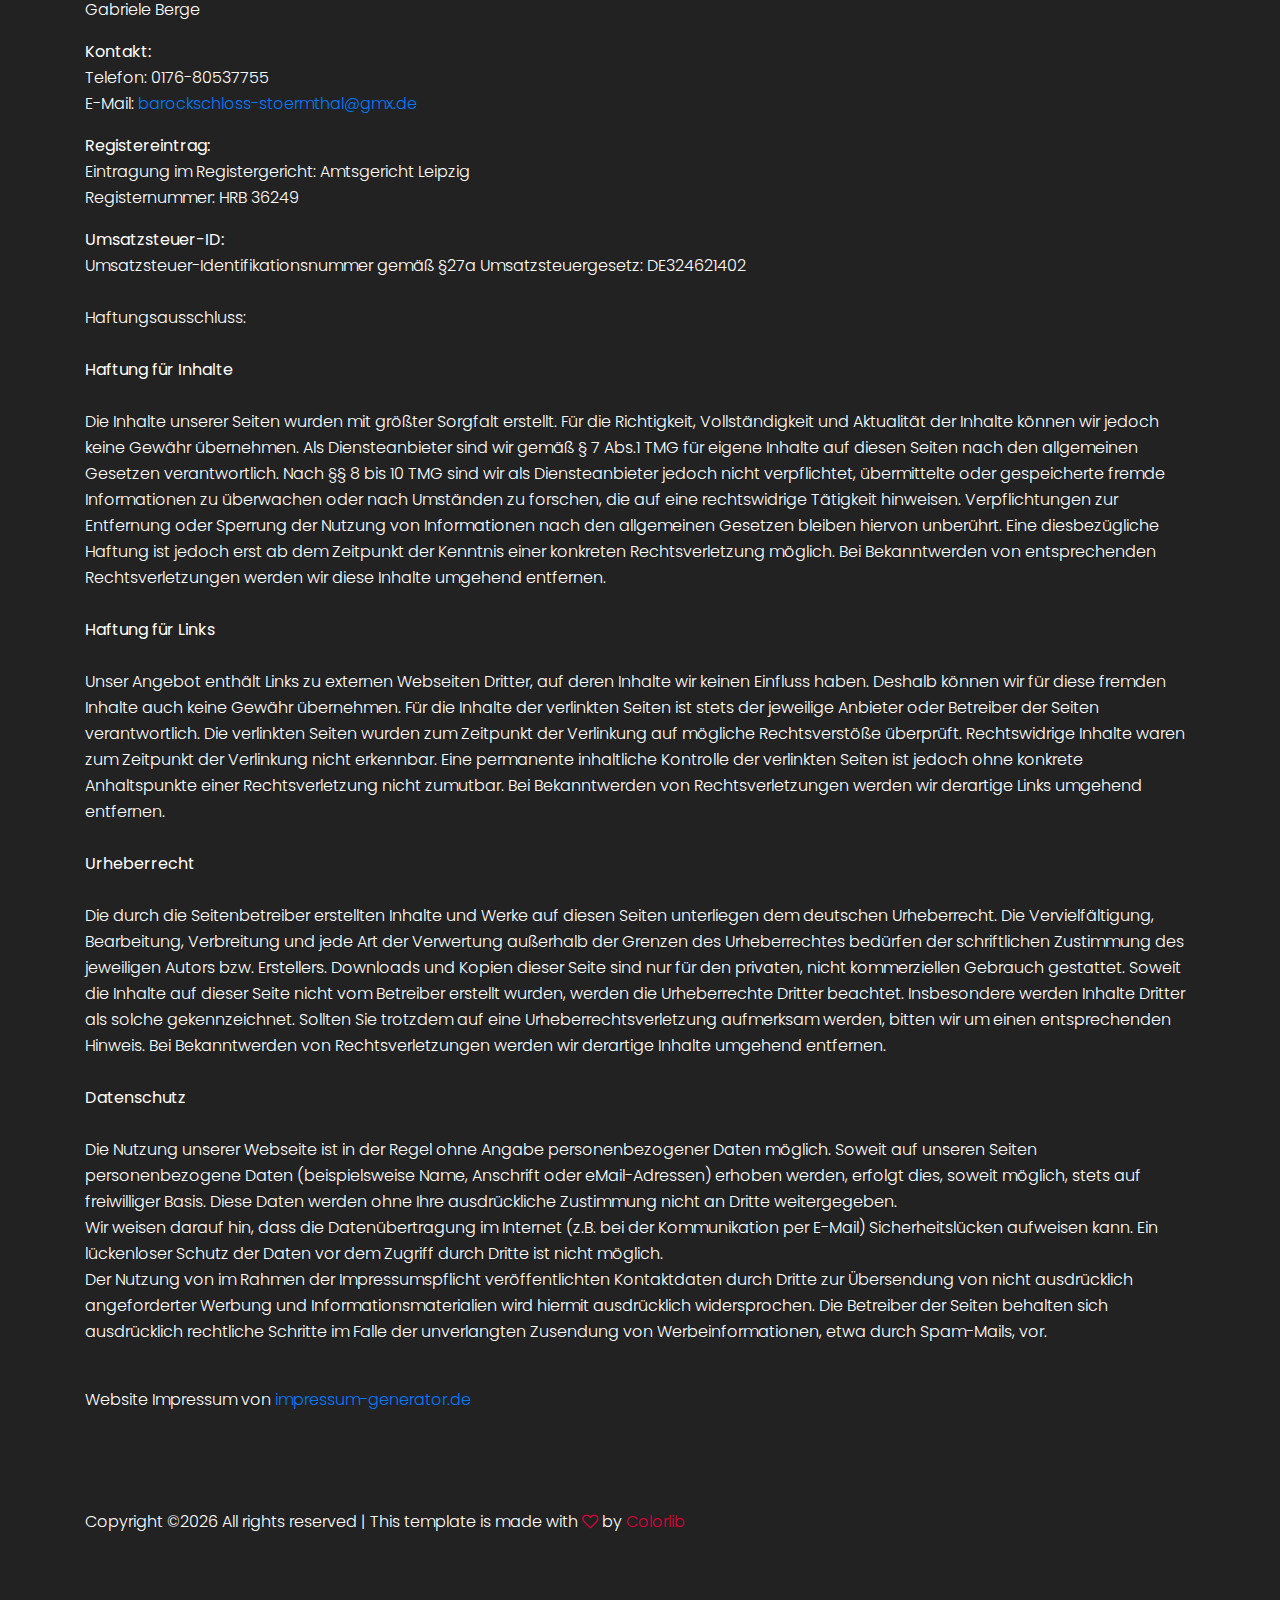
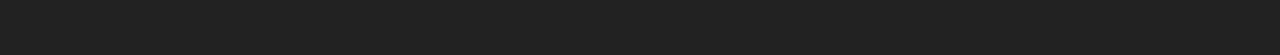
==== commit 94f29430: "Kommende Veranstaltungen and Favicons" ====
--- a/index.html
+++ b/index.html
@@ -28,6 +28,16 @@
 			<link rel="stylesheet" href="css/animate.min.css">
 			<link rel="stylesheet" href="css/owl.carousel.css">
 			<link rel="stylesheet" href="css/main.css">
+			
+		<link rel="apple-touch-icon" sizes="180x180" href="/apple-touch-icon.png">
+		<link rel="icon" type="image/png" sizes="32x32" href="/favicon-32x32.png">
+		<link rel="icon" type="image/png" sizes="16x16" href="/favicon-16x16.png">
+		<link rel="manifest" href="/site.webmanifest">
+		<link rel="mask-icon" href="/safari-pinned-tab.svg" color="#5bbad5">
+		<meta name="msapplication-TileColor" content="#da532c">
+		<meta name="theme-color" content="#ffffff">
+			
+			
 		</head>
 		<body>
 
@@ -154,6 +164,49 @@
 						</div>	
 					
 					</div>
+					
+						
+					
+					<h4 class="mb-10"  id="Veranstaltungen">Kommende Veranstaltungen</h4>
+								
+							<div class="">
+							Weitere Informationen, Anmeldung und Kartenbestellungen unter Mail: <b>barockschloss-stoermthal@gmx.de</b>.
+							</br>
+							</br>
+							<ul class="unordered-list">
+								<li>Freitag, 21.08.2020 19.00 Uhr - Open-Air-Konzert Christian Haase „The Best of Solo“ (Ch. Haase singt
+									Gundermann)</li>
+								<li>Freitag, 28.08.2020 19.30 Uhr - Kabarett Erik Lehmann „Bienenersatzverkehr“ Open-Air- Veranstaltung</li>
+						
+						
+								</li>
+								<li>Sonntag, 13.09.2020, 14 und 16 Uhr - Tag des offenen Denkmals, Führung im Schloss</li>
+								<li>Mittwoch, 23.09.2020 19.00 Uhr - TNT Theatre Britain & ADG Europe spielt „Othello“, Freilichtaufführung in
+									englischer Sprache</li>
+								<li>Samstag, 17.10.2020 18.00 Uhr - Schlafkonzert mit Julia Buch und Band
+									<ul>
+										<li>Unter dem Motto „Hinlegen?-Nix dagegen“ bieten Schlafkonzerte die äußerst seltene Gelegenheit, ein
+											Konzert im Liegen zu genießen und dabei einschlafen zu dürfen.</li>
+						
+						
+								</li>
+							</ul>
+							<li>Freitag, 13.11.2020 19.00 Uhr - Freistaatstheater, Criminal Dinner „Der Tote von Störmthal Castle“</li>
+						
+							<li>Sa/So 28./29.11.2020 - Weihnachtsmarkt rund ums Schloss Störmthal</li>
+						
+							<li>Sonntag, 06.12.2020 - Kunstauktion im Schloss Störmthal
+								Dr. Ulbricht, Leipziger Buch - und Kunstantiquariat</li>
+							</ul>
+						
+							</br>
+							Jeden 2. Sonntag im Monat: Flohmarkt rund ums Schloss Störmthal (Mai bis September 10 - 17 Uhr), Aussteller ab 9
+							.00 Uhr. Anmeldungen unter Mail: <b>schlossflohmarkt-stoermthal@gmx.de</b>
+						</div>
+								
+						  
+
+							
 				</div>	
 			</section>
 			<!-- End we-offer Area -->
@@ -253,7 +306,7 @@
 
 
 			<!-- Start home-aboutus Area -->
-			<section class="home-aboutus-area" id="Veranstaltungen">
+			<section class="home-aboutus-area">
 				<div class="container-fluid">
 					<div class="row justify-content-center align-items-center">
 						<div class="col-lg-8 no-padding about-left">
@@ -261,12 +314,12 @@
 						</div>
 						<div class="col-lg-4 no-padding about-right">
 							<p class="top-title"></p>
-							<h1 class="text-white">Veranstaltungen<br>
+							<h1 class="text-white">Ihre Veranstaltung<br>
 							im Barockschloss Störmthal</h1>
 							<p><span>Buchen Sie das Barockschloss für Ihre Veranstaltungen</span></p>
-							<p>Wir bieten Ihnen im stilvoll sanierten Schloss Störmthal sowie dem dazugehörigen Außenbereich einen außergewöhnlichen Rahmen für Ihre Hochzeit, Ihren Geburtstag und Ihre sonstigen Feierlichkeiten, Veranstaltungen und Ausstellungen jeglicher Art.
+							<p>Wir bieten Ihnen im stilvoll sanierten Schloss Störmthal sowie dem dazugehörigen Außenbereich einen außergewöhnlichen Rahmen für Ihre Hochzeit, Ihren Geburtstag oder Ihre sonstigen Feierlichkeiten, Veranstaltungen und Ausstellungen jeglicher Art.
 							
-							Die genaue Lage finden Sie <a href ="https://www.google.com/maps/place/Schloss+St%C3%B6rmthal/@51.2852475,12.4674058,12.38z/data=!4m12!1m6!3m5!1s0x47a6fc4193bcff8b:0xf041c8d231ce0a8f!2sSchloss+St%C3%B6rmthal!8m2!3d51.2449359!4d12.4738579!3m4!1s0x47a6fc4193bcff8b:0xf041c8d231ce0a8f!8m2!3d51.2449359!4d12.4738579">hier auf Google Maps</a> (Link zu Google Maps).
+							Die genaue Lage finden Sie <a href ="https://www.google.com/maps/place/Schloss+St%C3%B6rmthal/@51.2852475,12.4674058,12.38z/data=!4m12!1m6!3m5!1s0x47a6fc4193bcff8b:0xf041c8d231ce0a8f!2sSchloss+St%C3%B6rmthal!8m2!3d51.2449359!4d12.4738579!3m4!1s0x47a6fc4193bcff8b:0xf041c8d231ce0a8f!8m2!3d51.2449359!4d12.4738579" target="_blank" >hier auf Google Maps</a> (Link zu Google Maps).
 							
 							</p>
 							<a class="primary-btn" href="#Terminanfragen">Termin anfragen</a>
